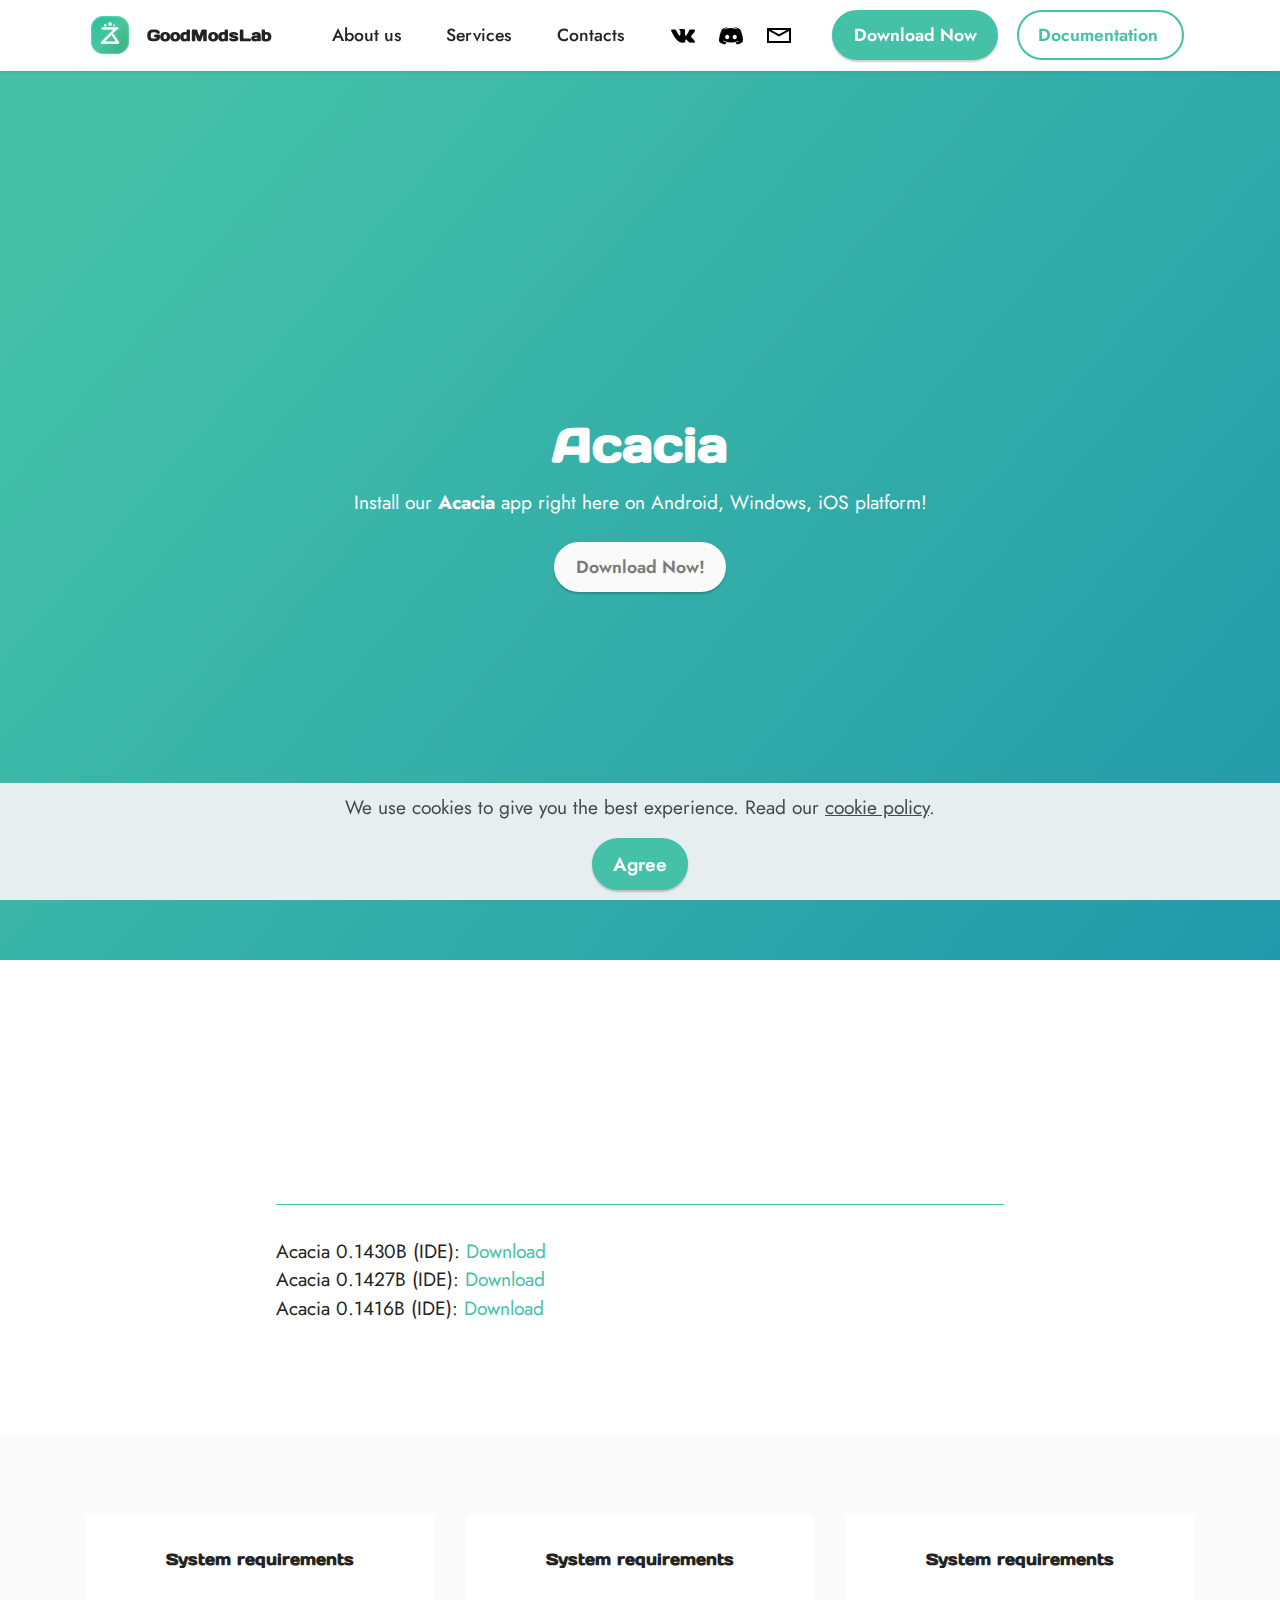
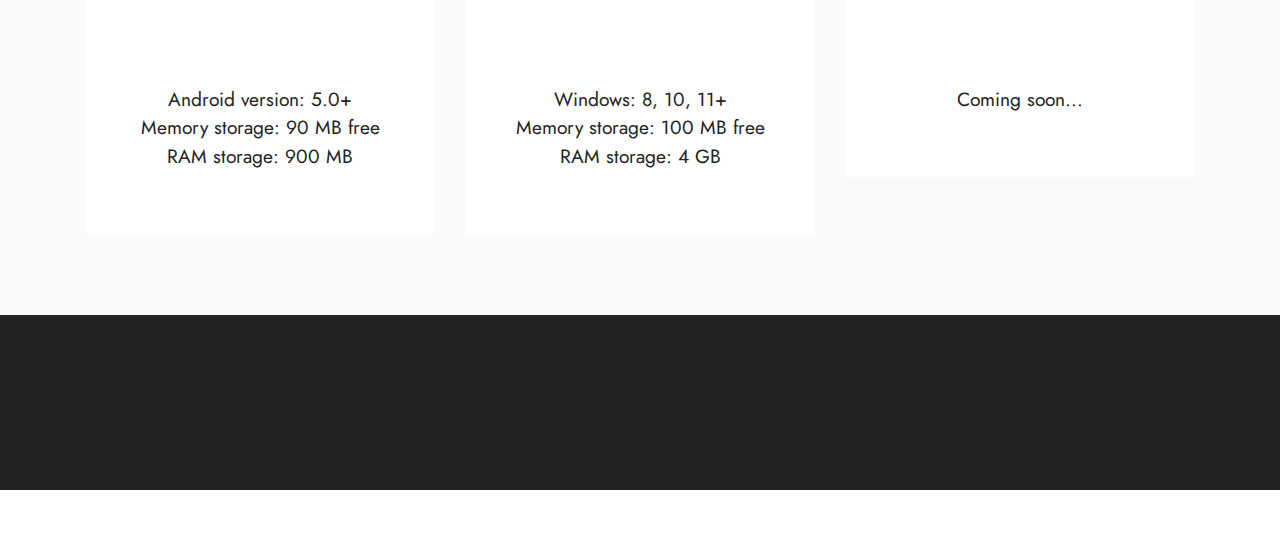
==== acacia.html @ 5eaf6d21 "Add files via upload" ====
<!DOCTYPE html>
<html  >
<head>
  <!-- Site made with Mobirise Website Builder v5.6.13, https://mobirise.com -->
  <meta charset="UTF-8">
  <meta http-equiv="X-UA-Compatible" content="IE=edge">
  <meta name="generator" content="Mobirise v5.6.13, mobirise.com">
  <meta name="twitter:card" content="summary_large_image"/>
  <meta name="twitter:image:src" content="assets/images/acacia-meta.jpg">
  <meta property="og:image" content="assets/images/acacia-meta.jpg">
  <meta name="twitter:title" content="Download Acacia">
  <meta name="viewport" content="width=device-width, initial-scale=1, minimum-scale=1">
  <link rel="shortcut icon" href="assets/images/goodmodslab47-96x96.png" type="image/x-icon">
  <meta name="description" content="Official link to install Acacia programming language. All versions are collected here.">
  
  
  <title>Download Acacia</title>
  <link rel="stylesheet" href="assets/web/assets/mobirise-icons2/mobirise2.css">
  <link rel="stylesheet" href="assets/bootstrap/css/bootstrap.min.css">
  <link rel="stylesheet" href="assets/bootstrap/css/bootstrap-grid.min.css">
  <link rel="stylesheet" href="assets/bootstrap/css/bootstrap-reboot.min.css">
  <link rel="stylesheet" href="assets/web/assets/gdpr-plugin/gdpr-styles.css">
  <link rel="stylesheet" href="assets/animatecss/animate.css">
  <link rel="stylesheet" href="assets/dropdown/css/style.css">
  <link rel="stylesheet" href="assets/socicon/css/styles.css">
  <link rel="stylesheet" href="assets/theme/css/style.css">
  <link rel="preload" href="https://fonts.googleapis.com/css?family=Days+One:400&display=swap" as="style" onload="this.onload=null;this.rel='stylesheet'">
  <noscript><link rel="stylesheet" href="https://fonts.googleapis.com/css?family=Days+One:400&display=swap"></noscript>
  <link rel="preload" href="https://fonts.googleapis.com/css?family=Jost:100,200,300,400,500,600,700,800,900,100i,200i,300i,400i,500i,600i,700i,800i,900i&display=swap" as="style" onload="this.onload=null;this.rel='stylesheet'">
  <noscript><link rel="stylesheet" href="https://fonts.googleapis.com/css?family=Jost:100,200,300,400,500,600,700,800,900,100i,200i,300i,400i,500i,600i,700i,800i,900i&display=swap"></noscript>
  <link rel="preload" as="style" href="assets/mobirise/css/mbr-additional.css"><link rel="stylesheet" href="assets/mobirise/css/mbr-additional.css" type="text/css">
  
  
  
  
</head>
<body>
  
  <section data-bs-version="5.1" class="menu menu2 cid-tifWqCx7Ba" once="menu" id="menu2-1m">
    
    <nav class="navbar navbar-dropdown navbar-fixed-top navbar-expand-lg">
        <div class="container">
            <div class="navbar-brand">
                <span class="navbar-logo">
                    <a href="index.html#header18-1">
                        <img src="assets/images/goodmodslab47-96x96.png" alt="Mobirise Website Builder" style="height: 3rem;">
                    </a>
                </span>
                <span class="navbar-caption-wrap"><a class="navbar-caption text-black text-primary display-5" href="index.html#header18-1">GoodModsLab<br></a></span>
            </div>
            <button class="navbar-toggler" type="button" data-toggle="collapse" data-bs-toggle="collapse" data-target="#navbarSupportedContent" data-bs-target="#navbarSupportedContent" aria-controls="navbarNavAltMarkup" aria-expanded="false" aria-label="Toggle navigation">
                <div class="hamburger">
                    <span></span>
                    <span></span>
                    <span></span>
                    <span></span>
                </div>
            </button>
            <div class="collapse navbar-collapse" id="navbarSupportedContent">
                <ul class="navbar-nav nav-dropdown" data-app-modern-menu="true"><li class="nav-item"><a class="nav-link link text-black text-primary display-4" href="index.html#features1-2">About us</a></li><li class="nav-item"><a class="nav-link link text-black text-primary display-4" href="services.html#features6-k">
                            Services</a></li>
                    <li class="nav-item"><a class="nav-link link text-black text-primary display-4" href="index.html#contacts4-n">Contacts</a></li></ul>
                <div class="icons-menu">
                    <a class="iconfont-wrapper" href="https://vk.com/goodmodslab_office" target="_blank">
                        <span class="p-2 mbr-iconfont socicon-vkontakte socicon"></span>
                    </a>
                    <a class="iconfont-wrapper" href="https://discord.gg/8SsUTH2" target="_blank">
                        <span class="p-2 mbr-iconfont socicon-discord socicon"></span>
                    </a>
                    <a class="iconfont-wrapper" href="mailto:feedback.goodmodslab@gmail.com">
                        <span class="p-2 mbr-iconfont mobi-mbri-letter mobi-mbri"></span>
                    </a>
                    
                </div>
                <div class="navbar-buttons mbr-section-btn"><a class="btn btn-success display-4" href="GoodModsLab.html#header18-q">
                        Download Now</a> <a class="btn btn-success-outline display-4" href="Documentation.html#top">Documentation&nbsp;</a></div>
            </div>
        </div>
    </nav>
</section>

<section data-bs-version="5.1" class="header18 cid-tifWqD5mss mbr-fullscreen" id="header18-1n">

    

    
    

    <div class="align-center container">
        <div class="row justify-content-center">
            <div class="col-12 col-lg-10">
                <h1 class="mbr-section-title mbr-fonts-style mbr-white mb-3 display-1"><strong>Acacia</strong></h1>
                
                <p class="mbr-text mbr-fonts-style mbr-white display-7">
                    Install our <strong>Acacia</strong> app right here on Android, Windows, iOS platform!
                </p>
                <div class="mbr-section-btn mt-3"><a class="btn btn-white display-4" href="acacia.html#tabs1-1o">Download Now!</a></div>
            </div>
        </div>
    </div>
</section>

<section data-bs-version="5.1" class="tabs content18 cid-tifWqDCGNA" id="tabs1-1o">

    

    
    
    <div class="container">
        <div class="row justify-content-center">
            <div class="col-12 col-md-8">
                <h3 class="mbr-section-title mb-0 mbr-fonts-style display-2">
                    <strong>Versions</strong></h3>
                
            </div>
        </div>
        <div class="row justify-content-center mt-4">
            <div class="col-12 col-md-8">
                <ul class="nav nav-tabs mb-4" role="tablist">
                    <li class="nav-item first mbr-fonts-style"><a class="nav-link mbr-fonts-style show active display-7" role="tab" data-toggle="tab" data-bs-toggle="tab" href="#tabs1-1o_tab0" aria-selected="true"><strong>Android</strong></a></li>
                    <li class="nav-item"><a class="nav-link mbr-fonts-style active display-7" role="tab" data-toggle="tab" data-bs-toggle="tab" href="#tabs1-1o_tab1" aria-selected="true"><strong>Windows</strong></a></li>
                    <li class="nav-item"><a class="nav-link mbr-fonts-style active display-7" role="tab" data-toggle="tab" data-bs-toggle="tab" href="#tabs1-1o_tab2" aria-selected="true"><strong>iOS</strong></a></li>
                    <li class="nav-item"><a class="nav-link mbr-fonts-style active display-7" role="tab" data-toggle="tab" data-bs-toggle="tab" href="#tabs1-1o_tab3" aria-selected="true"><strong>Linux</strong></a></li>
                    
                    
                </ul>
                <div class="tab-content">
                    <div id="tab1" class="tab-pane in active" role="tabpanel">
                        <div class="row">
                            <div class="col-md-12">
                                <p class="mbr-text mbr-fonts-style display-7">Acacia 0.1430B (IDE): <a href="https://trashbox.ru/files20/1601938_f5fd88/com.hisoft.acacia_1_1.5.apk" class="text-primary" target="_blank">Download</a><br>Acacia 0.1427B (IDE): <a href="https://trashbox.ru/files20/1591720_e100d5/com.hisoft.acacia_1_1.4.apk" class="text-primary" target="_blank">Download</a><br>Acacia 0.1416B (IDE): <a href="https://trashbox.ru/files20/1479707_29faaf/com.hisoft.acacia_1_1.0.apk" class="text-primary" target="_blank">Download</a></p>
                            </div>
                        </div>
                    </div>
                    <div id="tab2" class="tab-pane" role="tabpanel">
                        <div class="row">
                            <div class="col-md-12">
                                <p class="mbr-text mbr-fonts-style display-7">
                                    Comming soon...</p>
                            </div>
                        </div>
                    </div>
                    <div id="tab3" class="tab-pane" role="tabpanel">
                        <div class="row">
                            <div class="col-md-12">
                                <p class="mbr-text mbr-fonts-style display-7">Coming soon...</p>
                            </div>
                        </div>
                    </div>
                    <div id="tab4" class="tab-pane" role="tabpanel">
                        <div class="row">
                            <div class="col-md-12">
                                <p class="mbr-text mbr-fonts-style display-7">Coming soon...</p>
                            </div>
                        </div>
                    </div>
                    
                    
                </div>
            </div>
        </div>
    </div>
</section>

<section data-bs-version="5.1" class="pricing2 cid-tifWqE6y7U" id="pricing2-1p">
    

    
    
    <div class="container">
        <div class="row justify-content-center">
            <div class="col-12 col-md-6 align-center col-lg-4">
                <div class="plan">
                    <div class="plan-header">
                        <h6 class="plan-title mbr-fonts-style mb-3 display-5"><strong>System requirements</strong></h6>
                        <div class="plan-price">
                            <p class="price mbr-fonts-style m-0 display-1"><strong>Android</strong></p>
                            <p class="price-term mbr-fonts-style mb-3 display-7"><strong>recommend</strong></p>
                        </div>
                    </div>
                    <div class="plan-body">
                        <div class="plan-list mb-4">
                            <ul class="list-group mbr-fonts-style list-group-flush display-7">Android version: 5.0+<br>Memory storage: 90 MB free<br>RAM storage: 900 MB<br></ul>
                        </div>
                        
                    </div>
                </div>
            </div>
            <div class="col-12 col-md-6 align-center col-lg-4">
                <div class="plan">
                    <div class="plan-header">
                        <h6 class="plan-title mbr-fonts-style mb-3 display-5"><strong>System requirements</strong></h6>
                        <div class="plan-price">
                            <p class="price mbr-fonts-style m-0 display-1"><strong>Windows</strong></p>
                            <p class="price-term mbr-fonts-style mb-3 display-7"><strong>recommend</strong></p>
                        </div>
                    </div>
                    <div class="plan-body">
                        <div class="plan-list mb-4">
                            <ul class="list-group mbr-fonts-style list-group-flush display-7">Windows: 8, 10, 11+<br>Memory storage: 100 MB free<br>RAM storage: 4 GB</ul>
                        </div>
                        
                    </div>
                </div>
            </div>
            <div class="col-12 col-md-6 align-center col-lg-4">
                <div class="plan">
                    <div class="plan-header">
                        <h6 class="plan-title mbr-fonts-style mb-3 display-5"><strong>System requirements</strong></h6>
                        <div class="plan-price">
                            <p class="price mbr-fonts-style m-0 display-1"><strong>iOS</strong></p>
                            <p class="price-term mbr-fonts-style mb-3 display-7"><strong>recommend</strong></p>
                        </div>
                    </div>
                    <div class="plan-body">
                        <div class="plan-list mb-4">
                            <ul class="list-group mbr-fonts-style list-group-flush display-7">Coming soon...</ul>
                        </div>
                        
                    </div>
                </div>
            </div>
            
        </div>
    </div>
</section>

<section data-bs-version="5.1" class="footer3 cid-tifWqF1QqB" once="footers" id="footer3-1r">

    

    

    <div class="container">
        <div class="media-container-row align-center mbr-white">
            <div class="row row-links">
                <ul class="foot-menu">
                    
                    
                    
                    
                    
                <li class="foot-menu-item mbr-fonts-style display-7">
                        <a class="text-white text-primary" href="index.html#features1-2">About us</a>
                    </li><li class="foot-menu-item mbr-fonts-style display-7">
                        <a class="text-white text-primary" href="services.html#features6-k" target="_blank">Services</a>
                    </li><li class="foot-menu-item mbr-fonts-style display-7">
                        <a class="text-white text-primary" href="index.html#contacts4-n" target="_blank">Contact Us</a>
                    </li><li class="foot-menu-item mbr-fonts-style display-7"><a href="privacy_policy.html#content14-x" class="text-white">Privacy policy</a></li><li class="foot-menu-item mbr-fonts-style display-7"><a href="terms_of_service.html#content14-10" class="text-white">Terms of use</a></li><li class="foot-menu-item mbr-fonts-style display-7">
                        <a class="text-white text-primary" href="work.html" target="_blank">Work</a>
                    </li></ul>
            </div>
            <div class="row social-row">
                <div class="social-list align-right pb-2">
                    
                    
                    
                    
                    
                    
                <div class="soc-item">
                        <a href="https://vk.com/goodmodslab_office" target="_blank">
                            <span class="mbr-iconfont mbr-iconfont-social socicon-vkontakte socicon"></span>
                        </a>
                    </div><div class="soc-item">
                        <a href="https://discord.gg/8SsUTH2" target="_blank">
                            <span class="mbr-iconfont mbr-iconfont-social socicon-discord socicon"></span>
                        </a>
                    </div><div class="soc-item">
                        <a href="https://www.youtube.com/channel/UCWMQHUQ3-Of_pYqNvXZHqFQ" target="_blank">
                            <span class="mbr-iconfont mbr-iconfont-social socicon-youtube socicon"></span>
                        </a>
                    </div><div class="soc-item">
                        <a href="mailto:feedback.goodmodslab@gmail.com">
                            <span class="mbr-iconfont mbr-iconfont-social socicon-mail socicon"></span>
                        </a>
                    </div><div class="soc-item">
                        <a href="https://github.com/GoodModsLab-Official/GoodModsLab" target="_blank">
                            <span class="mbr-iconfont mbr-iconfont-social socicon-github socicon"></span>
                        </a>
                    </div><div class="soc-item">
                        <a href="https://t.me/vladdos_1" target="_blank">
                            <span class="mbr-iconfont mbr-iconfont-social socicon-telegram socicon"></span>
                        </a>
                    </div></div>
            </div>
            <div class="row row-copirayt">
                <p class="mbr-text mb-0 mbr-fonts-style mbr-white align-center display-7">
                    © Copyright 2022 GoodModsLab. All Rights Reserved.
                </p>
            </div>
        </div>
    </div>
</section><section class="display-7" style="padding: 0;align-items: center;justify-content: center;flex-wrap: wrap;    align-content: center;display: flex;position: relative;height: 4rem;"><a href="https://mobiri.se/2870468" style="flex: 1 1;height: 4rem;position: absolute;width: 100%;z-index: 1;"><img alt="" style="height: 4rem;" src="[data-uri]"></a><p style="margin: 0;text-align: center;" class="display-7">Made with Mobirise &#8204;</p><a style="z-index:1" href="https://mobirise.com/html-builder.html">Free HTML5 Page Generator</a></section><script src="assets/bootstrap/js/bootstrap.bundle.min.js"></script>  <script src="assets/web/assets/cookies-alert-plugin/cookies-alert-core.js"></script>  <script src="assets/web/assets/cookies-alert-plugin/cookies-alert-script.js"></script>  <script src="assets/smoothscroll/smooth-scroll.js"></script>  <script src="assets/ytplayer/index.js"></script>  <script src="assets/dropdown/js/navbar-dropdown.js"></script>  <script src="assets/mbr-tabs/mbr-tabs.js"></script>  <script src="assets/theme/js/script.js"></script>  
  
  
<input name="cookieData" type="hidden" data-cookie-customDialogSelector='null' data-cookie-colorText='#424a4d' data-cookie-colorBg='rgba(234, 239, 241, 0.99)' data-cookie-textButton='Agree' data-cookie-colorButton='#44c1a7' data-cookie-colorLink='#424a4d' data-cookie-underlineLink='true' data-cookie-text="We use cookies to give you the best experience. Read our <a href='privacy_policy.html'>cookie policy</a>.">
   <div id="scrollToTop" class="scrollToTop mbr-arrow-up"><a style="text-align: center;"><i class="mbr-arrow-up-icon mbr-arrow-up-icon-cm cm-icon cm-icon-smallarrow-up"></i></a></div>
    <input name="animation" type="hidden">
  </body>
</html>
---- assets/web/assets/mobirise-icons2/mobirise2.css ----
@font-face {
  font-family: 'Moririse2';
  font-display: swap;
  src:  url('mobirise2.eot?f2bix4');
  src:  url('mobirise2.eot?f2bix4#iefix') format('embedded-opentype'),
    url('mobirise2.ttf?f2bix4') format('truetype'),
    url('mobirise2.woff?f2bix4') format('woff'),
    url('mobirise2.svg?f2bix4#mobirise2') format('svg');
  font-weight: normal;
  font-style: normal;
}

[class^="mobi-"], [class*=" mobi-"] {
  /* use !important to prevent issues with browser extensions that change fonts */
  font-family: 'Moririse2' !important;
  speak: none;
  font-style: normal;
  font-weight: normal;
  font-variant: normal;
  text-transform: none;
  line-height: 1;

  /* Better Font Rendering =========== */
  -webkit-font-smoothing: antialiased;
  -moz-osx-font-smoothing: grayscale;
}

.mobi-mbri-add-submenu:before {
  content: "\e900";
}
.mobi-mbri-alert:before {
  content: "\e901";
}
.mobi-mbri-align-center:before {
  content: "\e902";
}
.mobi-mbri-align-justify:before {
  content: "\e903";
}
.mobi-mbri-align-left:before {
  content: "\e904";
}
.mobi-mbri-align-right:before {
  content: "\e905";
}
.mobi-mbri-android:before {
  content: "\e906";
}
.mobi-mbri-apple:before {
  content: "\e907";
}
.mobi-mbri-arrow-down:before {
  content: "\e908";
}
.mobi-mbri-arrow-next:before {
  content: "\e909";
}
.mobi-mbri-arrow-prev:before {
  content: "\e90a";
}
.mobi-mbri-arrow-up:before {
  content: "\e90b";
}
.mobi-mbri-bold:before {
  content: "\e90c";
}
.mobi-mbri-bookmark:before {
  content: "\e90d";
}
.mobi-mbri-bootstrap:before {
  content: "\e90e";
}
.mobi-mbri-briefcase:before {
  content: "\e90f";
}
.mobi-mbri-browse:before {
  content: "\e910";
}
.mobi-mbri-bulleted-list:before {
  content: "\e911";
}
.mobi-mbri-calendar:before {
  content: "\e912";
}
.mobi-mbri-camera:before {
  content: "\e913";
}
.mobi-mbri-cart-add:before {
  content: "\e914";
}
.mobi-mbri-cart-full:before {
  content: "\e915";
}
.mobi-mbri-cash:before {
  content: "\e916";
}
.mobi-mbri-change-style:before {
  content: "\e917";
}
.mobi-mbri-chat:before {
  content: "\e918";
}
.mobi-mbri-clock:before {
  content: "\e919";
}
.mobi-mbri-close:before {
  content: "\e91a";
}
.mobi-mbri-cloud:before {
  content: "\e91b";
}
.mobi-mbri-code:before {
  content: "\e91c";
}
.mobi-mbri-contact-form:before {
  content: "\e91d";
}
.mobi-mbri-credit-card:before {
  content: "\e91e";
}
.mobi-mbri-cursor-click:before {
  content: "\e91f";
}
.mobi-mbri-cust-feedback:before {
  content: "\e920";
}
.mobi-mbri-database:before {
  content: "\e921";
}
.mobi-mbri-delivery:before {
  content: "\e922";
}
.mobi-mbri-desktop:before {
  content: "\e923";
}
.mobi-mbri-devices:before {
  content: "\e924";
}
.mobi-mbri-down:before {
  content: "\e925";
}
.mobi-mbri-download-2:before {
  content: "\e926";
}
.mobi-mbri-download:before {
  content: "\e927";
}
.mobi-mbri-drag-n-drop-2:before {
  content: "\e928";
}
.mobi-mbri-drag-n-drop:before {
  content: "\e929";
}
.mobi-mbri-edit-2:before {
  content: "\e92a";
}
.mobi-mbri-edit:before {
  content: "\e92b";
}
.mobi-mbri-error:before {
  content: "\e92c";
}
.mobi-mbri-extension:before {
  content: "\e92d";
}
.mobi-mbri-features:before {
  content: "\e92e";
}
.mobi-mbri-file:before {
  content: "\e92f";
}
.mobi-mbri-flag:before {
  content: "\e930";
}
.mobi-mbri-folder:before {
  content: "\e931";
}
.mobi-mbri-gift:before {
  content: "\e932";
}
.mobi-mbri-github:before {
  content: "\e933";
}
.mobi-mbri-globe-2:before {
  content: "\e934";
}
.mobi-mbri-globe:before {
  content: "\e935";
}
.mobi-mbri-growing-chart:before {
  content: "\e936";
}
.mobi-mbri-hearth:before {
  content: "\e937";
}
.mobi-mbri-help:before {
  content: "\e938";
}
.mobi-mbri-home:before {
  content: "\e939";
}
.mobi-mbri-hot-cup:before {
  content: "\e93a";
}
.mobi-mbri-idea:before {
  content: "\e93b";
}
.mobi-mbri-image-gallery:before {
  content: "\e93c";
}
.mobi-mbri-image-slider:before {
  content: "\e93d";
}
.mobi-mbri-info:before {
  content: "\e93e";
}
.mobi-mbri-italic:before {
  content: "\e93f";
}
.mobi-mbri-key:before {
  content: "\e940";
}
.mobi-mbri-laptop:before {
  content: "\e941";
}
.mobi-mbri-layers:before {
  content: "\e942";
}
.mobi-mbri-left-right:before {
  content: "\e943";
}
.mobi-mbri-left:before {
  content: "\e944";
}
.mobi-mbri-letter:before {
  content: "\e945";
}
.mobi-mbri-like:before {
  content: "\e946";
}
.mobi-mbri-link:before {
  content: "\e947";
}
.mobi-mbri-lock:before {
  content: "\e948";
}
.mobi-mbri-login:before {
  content: "\e949";
}
.mobi-mbri-logout:before {
  content: "\e94a";
}
.mobi-mbri-magic-stick:before {
  content: "\e94b";
}
.mobi-mbri-map-pin:before {
  content: "\e94c";
}
.mobi-mbri-menu:before {
  content: "\e94d";
}
.mobi-mbri-mobile-2:before {
  content: "\e94e";
}
.mobi-mbri-mobile-horizontal:before {
  content: "\e94f";
}
.mobi-mbri-mobile:before {
  content: "\e950";
}
.mobi-mbri-mobirise:before {
  content: "\e951";
}
.mobi-mbri-more-horizontal:before {
  content: "\e952";
}
.mobi-mbri-more-vertical:before {
  content: "\e953";
}
.mobi-mbri-music:before {
  content: "\e954";
}
.mobi-mbri-new-file:before {
  content: "\e955";
}
.mobi-mbri-numbered-list:before {
  content: "\e956";
}
.mobi-mbri-opened-folder:before {
  content: "\e957";
}
.mobi-mbri-pages:before {
  content: "\e958";
}
.mobi-mbri-paper-plane:before {
  content: "\e959";
}
.mobi-mbri-paperclip:before {
  content: "\e95a";
}
.mobi-mbri-phone:before {
  content: "\e95b";
}
.mobi-mbri-photo:before {
  content: "\e95c";
}
.mobi-mbri-photos:before {
  content: "\e95d";
}
.mobi-mbri-pin:before {
  content: "\e95e";
}
.mobi-mbri-play:before {
  content: "\e95f";
}
.mobi-mbri-plus:before {
  content: "\e960";
}
.mobi-mbri-preview:before {
  content: "\e961";
}
.mobi-mbri-print:before {
  content: "\e962";
}
.mobi-mbri-protect:before {
  content: "\e963";
}
.mobi-mbri-question:before {
  content: "\e964";
}
.mobi-mbri-quote-left:before {
  content: "\e965";
}
.mobi-mbri-quote-right:before {
  content: "\e966";
}
.mobi-mbri-redo:before {
  content: "\e967";
}
.mobi-mbri-refresh:before {
  content: "\e968";
}
.mobi-mbri-responsive-2:before {
  content: "\e969";
}
.mobi-mbri-responsive:before {
  content: "\e96a";
}
.mobi-mbri-right:before {
  content: "\e96b";
}
.mobi-mbri-rocket:before {
  content: "\e96c";
}
.mobi-mbri-sad-face:before {
  content: "\e96d";
}
.mobi-mbri-sale:before {
  content: "\e96e";
}
.mobi-mbri-save:before {
  content: "\e96f";
}
.mobi-mbri-search:before {
  content: "\e970";
}
.mobi-mbri-setting-2:before {
  content: "\e971";
}
.mobi-mbri-setting-3:before {
  content: "\e972";
}
.mobi-mbri-setting:before {
  content: "\e973";
}
.mobi-mbri-share:before {
  content: "\e974";
}
.mobi-mbri-shopping-bag:before {
  content: "\e975";
}
.mobi-mbri-shopping-basket:before {
  content: "\e976";
}
.mobi-mbri-shopping-cart:before {
  content: "\e977";
}
.mobi-mbri-sites:before {
  content: "\e978";
}
.mobi-mbri-smile-face:before {
  content: "\e979";
}
.mobi-mbri-speed:before {
  content: "\e97a";
}
.mobi-mbri-star:before {
  content: "\e97b";
}
.mobi-mbri-success:before {
  content: "\e97c";
}
.mobi-mbri-sun:before {
  content: "\e97d";
}
.mobi-mbri-sun2:before {
  content: "\e97e";
}
.mobi-mbri-tablet-vertical:before {
  content: "\e97f";
}
.mobi-mbri-tablet:before {
  content: "\e980";
}
.mobi-mbri-target:before {
  content: "\e981";
}
.mobi-mbri-timer:before {
  content: "\e982";
}
.mobi-mbri-to-ftp:before {
  content: "\e983";
}
.mobi-mbri-to-local-drive:before {
  content: "\e984";
}
.mobi-mbri-touch-swipe:before {
  content: "\e985";
}
.mobi-mbri-touch:before {
  content: "\e986";
}
.mobi-mbri-trash:before {
  content: "\e987";
}
.mobi-mbri-underline:before {
  content: "\e988";
}
.mobi-mbri-undo:before {
  content: "\e989";
}
.mobi-mbri-unlink:before {
  content: "\e98a";
}
.mobi-mbri-unlock:before {
  content: "\e98b";
}
.mobi-mbri-up-down:before {
  content: "\e98c";
}
.mobi-mbri-up:before {
  content: "\e98d";
}
.mobi-mbri-update:before {
  content: "\e98e";
}
.mobi-mbri-upload-2:before {
  content: "\e98f";
}
.mobi-mbri-upload:before {
  content: "\e990";
}
.mobi-mbri-user-2:before {
  content: "\e991";
}
.mobi-mbri-user:before {
  content: "\e992";
}
.mobi-mbri-users:before {
  content: "\e993";
}
.mobi-mbri-video-play:before {
  content: "\e994";
}
.mobi-mbri-video:before {
  content: "\e995";
}
.mobi-mbri-watch:before {
  content: "\e996";
}
.mobi-mbri-website-theme-2:before {
  content: "\e997";
}
.mobi-mbri-website-theme:before {
  content: "\e998";
}
.mobi-mbri-wifi:before {
  content: "\e999";
}
.mobi-mbri-windows:before {
  content: "\e99a";
}
.mobi-mbri-zoom-in:before {
  content: "\e99b";
}
.mobi-mbri-zoom-out:before {
  content: "\e99c";
}
---- assets/web/assets/gdpr-plugin/gdpr-styles.css ----
.gdpr-block {
    padding: 10px;
    font-size: 14px;
    display: block;
    width: 100%;
    text-align: center;
}
.gdpr-block.covert {
	display: none;
}
.textGDPR {
    position: relative;
}
.gdpr-block label span.textGDPR input[name='gdpr']{
    width: 15px;
    height: 15px;
    margin: 0;
    position: absolute;
    top: 3px;
    left: -20px;
}
.gdpr-block label {
    color: #a7a7a7;
    vertical-align: middle;
    user-select: none;
    margin-bottom: 0;
}
---- assets/dropdown/css/style.css ----
.navbar-dropdown {
  left: 0;
  padding: 0;
  position: absolute;
  right: 0;
  top: 0;
  transition: all 0.45s ease;
  z-index: 1030;
  background: #282828; }
  .navbar-dropdown .navbar-logo {
    margin-right: 0.8rem;
    transition: margin 0.3s ease-in-out;
    vertical-align: middle; }
    .navbar-dropdown .navbar-logo img {
      height: 3.125rem;
      transition: all 0.3s ease-in-out; }
    .navbar-dropdown .navbar-logo.mbr-iconfont {
      font-size: 3.125rem;
      line-height: 3.125rem; }
  .navbar-dropdown .navbar-caption {
    font-weight: 700;
    white-space: normal;
    vertical-align: -4px;
    line-height: 3.125rem !important; }
    .navbar-dropdown .navbar-caption, .navbar-dropdown .navbar-caption:hover {
      color: inherit;
      text-decoration: none; }
  .navbar-dropdown .mbr-iconfont + .navbar-caption {
    vertical-align: -1px; }
  .navbar-dropdown.navbar-fixed-top {
    position: fixed; }
  .navbar-dropdown .navbar-brand span {
    vertical-align: -4px; }
  .navbar-dropdown.bg-color.transparent {
    background: none; }
  .navbar-dropdown.navbar-short .navbar-brand {
    padding: 0.625rem 0; }
    .navbar-dropdown.navbar-short .navbar-brand span {
      vertical-align: -1px; }
  .navbar-dropdown.navbar-short .navbar-caption {
    line-height: 2.375rem !important;
    vertical-align: -2px; }
  .navbar-dropdown.navbar-short .navbar-logo {
    margin-right: 0.5rem; }
    .navbar-dropdown.navbar-short .navbar-logo img {
      height: 2.375rem; }
    .navbar-dropdown.navbar-short .navbar-logo.mbr-iconfont {
      font-size: 2.375rem;
      line-height: 2.375rem; }
  .navbar-dropdown.navbar-short .mbr-table-cell {
    height: 3.625rem; }
  .navbar-dropdown .navbar-close {
    left: 0.6875rem;
    position: fixed;
    top: 0.75rem;
    z-index: 1000; }
  .navbar-dropdown .hamburger-icon {
    content: "";
    display: inline-block;
    vertical-align: middle;
    width: 16px;
    -webkit-box-shadow: 0 -6px 0 1px #282828,0 0 0 1px #282828,0 6px 0 1px #282828;
    -moz-box-shadow: 0 -6px 0 1px #282828,0 0 0 1px #282828,0 6px 0 1px #282828;
    box-shadow: 0 -6px 0 1px #282828,0 0 0 1px #282828,0 6px 0 1px #282828; }

.dropdown-menu .dropdown-toggle[data-toggle="dropdown-submenu"]::after {
  border-bottom: 0.35em solid transparent;
  border-left: 0.35em solid;
  border-right: 0;
  border-top: 0.35em solid transparent;
  margin-left: 0.3rem; }

.dropdown-menu .dropdown-item:focus {
  outline: 0; }

.nav-dropdown {
  font-size: 0.75rem;
  font-weight: 500;
  height: auto !important; }
  .nav-dropdown .nav-btn {
    padding-left: 1rem; }
  .nav-dropdown .link {
    margin: .667em 1.667em;
    font-weight: 500;
    padding: 0;
    transition: color .2s ease-in-out; }
    .nav-dropdown .link.dropdown-toggle {
      margin-right: 2.583em; }
      .nav-dropdown .link.dropdown-toggle::after {
        margin-left: .25rem;
        border-top: 0.35em solid;
        border-right: 0.35em solid transparent;
        border-left: 0.35em solid transparent;
        border-bottom: 0; }
      .nav-dropdown .link.dropdown-toggle[aria-expanded="true"] {
        margin: 0;
        padding: 0.667em 3.263em  0.667em 1.667em; }
  .nav-dropdown .link::after,
  .nav-dropdown .dropdown-item::after {
    color: inherit; }
  .nav-dropdown .btn {
    font-size: 0.75rem;
    font-weight: 700;
    letter-spacing: 0;
    margin-bottom: 0;
    padding-left: 1.25rem;
    padding-right: 1.25rem; }
  .nav-dropdown .dropdown-menu {
    border-radius: 0;
    border: 0;
    left: 0;
    margin: 0;
    padding-bottom: 1.25rem;
    padding-top: 1.25rem;
    position: relative; }
  .nav-dropdown .dropdown-submenu {
    margin-left: 0.125rem;
    top: 0; }
  .nav-dropdown .dropdown-item {
    font-weight: 500;
    line-height: 2;
    padding: 0.3846em 4.615em 0.3846em 1.5385em;
    position: relative;
    transition: color .2s ease-in-out, background-color .2s ease-in-out; }
    .nav-dropdown .dropdown-item::after {
      margin-top: -0.3077em;
      position: absolute;
      right: 1.1538em;
      top: 50%; }
    .nav-dropdown .dropdown-item:focus, .nav-dropdown .dropdown-item:hover {
      background: none; }

@media (max-width: 767px) {
  .nav-dropdown.navbar-toggleable-sm {
    bottom: 0;
    display: none;
    left: 0;
    overflow-x: hidden;
    position: fixed;
    top: 0;
    transform: translateX(-100%);
    -ms-transform: translateX(-100%);
    -webkit-transform: translateX(-100%);
    width: 18.75rem;
    z-index: 999; } }
.nav-dropdown.navbar-toggleable-xl {
  bottom: 0;
  display: none;
  left: 0;
  overflow-x: hidden;
  position: fixed;
  top: 0;
  transform: translateX(-100%);
  -ms-transform: translateX(-100%);
  -webkit-transform: translateX(-100%);
  width: 18.75rem;
  z-index: 999; }

.nav-dropdown-sm {
  display: block !important;
  overflow-x: hidden;
  overflow: auto;
  padding-top: 3.875rem; }
  .nav-dropdown-sm::after {
    content: "";
    display: block;
    height: 3rem;
    width: 100%; }
  .nav-dropdown-sm.collapse.in ~ .navbar-close {
    display: block !important; }
  .nav-dropdown-sm.collapsing, .nav-dropdown-sm.collapse.in {
    transform: translateX(0);
    -ms-transform: translateX(0);
    -webkit-transform: translateX(0);
    transition: all 0.25s ease-out;
    -webkit-transition: all 0.25s ease-out;
    background: #282828; }
  .nav-dropdown-sm.collapsing[aria-expanded="false"] {
    transform: translateX(-100%);
    -ms-transform: translateX(-100%);
    -webkit-transform: translateX(-100%); }
  .nav-dropdown-sm .nav-item {
    display: block;
    margin-left: 0 !important;
    padding-left: 0; }
  .nav-dropdown-sm .link,
  .nav-dropdown-sm .dropdown-item {
    border-top: 1px dotted rgba(255, 255, 255, 0.1);
    font-size: 0.8125rem;
    line-height: 1.6;
    margin: 0 !important;
    padding: 0.875rem 2.4rem 0.875rem 1.5625rem !important;
    position: relative;
    white-space: normal; }
    .nav-dropdown-sm .link:focus, .nav-dropdown-sm .link:hover,
    .nav-dropdown-sm .dropdown-item:focus,
    .nav-dropdown-sm .dropdown-item:hover {
      background: rgba(0, 0, 0, 0.2) !important;
      color: #c0a375; }
  .nav-dropdown-sm .nav-btn {
    position: relative;
    padding: 1.5625rem 1.5625rem 0 1.5625rem; }
    .nav-dropdown-sm .nav-btn::before {
      border-top: 1px dotted rgba(255, 255, 255, 0.1);
      content: "";
      left: 0;
      position: absolute;
      top: 0;
      width: 100%; }
    .nav-dropdown-sm .nav-btn + .nav-btn {
      padding-top: 0.625rem; }
      .nav-dropdown-sm .nav-btn + .nav-btn::before {
        display: none; }
  .nav-dropdown-sm .btn {
    padding: 0.625rem 0; }
  .nav-dropdown-sm .dropdown-toggle[data-toggle="dropdown-submenu"]::after {
    margin-left: .25rem;
    border-top: 0.35em solid;
    border-right: 0.35em solid transparent;
    border-left: 0.35em solid transparent;
    border-bottom: 0; }
  .nav-dropdown-sm .dropdown-toggle[data-toggle="dropdown-submenu"][aria-expanded="true"]::after {
    border-top: 0;
    border-right: 0.35em solid transparent;
    border-left: 0.35em solid transparent;
    border-bottom: 0.35em solid; }
  .nav-dropdown-sm .dropdown-menu {
    margin: 0;
    padding: 0;
    position: relative;
    top: 0;
    left: 0;
    width: 100%;
    border: 0;
    float: none;
    border-radius: 0;
    background: none; }
  .nav-dropdown-sm .dropdown-submenu {
    left: 100%;
    margin-left: 0.125rem;
    margin-top: -1.25rem;
    top: 0; }

.navbar-toggleable-sm .nav-dropdown .dropdown-menu {
  position: absolute; }

.navbar-toggleable-sm .nav-dropdown .dropdown-submenu {
  left: 100%;
  margin-left: 0.125rem;
  margin-top: -1.25rem;
  top: 0; }

.navbar-toggleable-sm.opened .nav-dropdown .dropdown-menu {
  position: relative; }

.navbar-toggleable-sm.opened .nav-dropdown .dropdown-submenu {
  left: 0;
  margin-left: 00rem;
  margin-top: 0rem;
  top: 0; }

.is-builder .nav-dropdown.collapsing {
  transition: none !important; }
---- assets/socicon/css/styles.css ----
@charset "UTF-8";

@font-face {
  font-family: 'Socicon';
  src:  url('../fonts/socicon.eot');
  src:  url('../fonts/socicon.eot?#iefix') format('embedded-opentype'),
    url('../fonts/socicon.woff2') format('woff2'),
    url('../fonts/socicon.ttf') format('truetype'),
    url('../fonts/socicon.woff') format('woff'),
    url('../fonts/socicon.svg#socicon') format('svg');
  font-weight: normal;
  font-style: normal;
  font-display: swap;
}

[data-icon]:before {
  font-family: "socicon" !important;
  content: attr(data-icon);
  font-style: normal !important;
  font-weight: normal !important;
  font-variant: normal !important;
  text-transform: none !important;
  speak: none;
  line-height: 1;
  -webkit-font-smoothing: antialiased;
  -moz-osx-font-smoothing: grayscale;
}

[class^="socicon-"], [class*=" socicon-"] {
  /* use !important to prevent issues with browser extensions that change fonts */
  font-family: 'Socicon' !important;
  speak: none;
  font-style: normal;
  font-weight: normal;
  font-variant: normal;
  text-transform: none;
  line-height: 1;

  /* Better Font Rendering =========== */
  -webkit-font-smoothing: antialiased;
  -moz-osx-font-smoothing: grayscale;
}

.socicon-eitaa:before {
  content: "\e97c";
}
.socicon-soroush:before {
  content: "\e97d";
}
.socicon-bale:before {
  content: "\e97e";
}
.socicon-zazzle:before {
  content: "\e97b";
}
.socicon-society6:before {
  content: "\e97a";
}
.socicon-redbubble:before {
  content: "\e979";
}
.socicon-avvo:before {
  content: "\e978";
}
.socicon-stitcher:before {
  content: "\e977";
}
.socicon-googlehangouts:before {
  content: "\e974";
}
.socicon-dlive:before {
  content: "\e975";
}
.socicon-vsco:before {
  content: "\e976";
}
.socicon-flipboard:before {
  content: "\e973";
}
.socicon-ubuntu:before {
  content: "\e958";
}
.socicon-artstation:before {
  content: "\e959";
}
.socicon-invision:before {
  content: "\e95a";
}
.socicon-torial:before {
  content: "\e95b";
}
.socicon-collectorz:before {
  content: "\e95c";
}
.socicon-seenthis:before {
  content: "\e95d";
}
.socicon-googleplaymusic:before {
  content: "\e95e";
}
.socicon-debian:before {
  content: "\e95f";
}
.socicon-filmfreeway:before {
  content: "\e960";
}
.socicon-gnome:before {
  content: "\e961";
}
.socicon-itchio:before {
  content: "\e962";
}
.socicon-jamendo:before {
  content: "\e963";
}
.socicon-mix:before {
  content: "\e964";
}
.socicon-sharepoint:before {
  content: "\e965";
}
.socicon-tinder:before {
  content: "\e966";
}
.socicon-windguru:before {
  content: "\e967";
}
.socicon-cdbaby:before {
  content: "\e968";
}
.socicon-elementaryos:before {
  content: "\e969";
}
.socicon-stage32:before {
  content: "\e96a";
}
.socicon-tiktok:before {
  content: "\e96b";
}
.socicon-gitter:before {
  content: "\e96c";
}
.socicon-letterboxd:before {
  content: "\e96d";
}
.socicon-threema:before {
  content: "\e96e";
}
.socicon-splice:before {
  content: "\e96f";
}
.socicon-metapop:before {
  content: "\e970";
}
.socicon-naver:before {
  content: "\e971";
}
.socicon-remote:before {
  content: "\e972";
}
.socicon-internet:before {
  content: "\e957";
}
.socicon-moddb:before {
  content: "\e94b";
}
.socicon-indiedb:before {
  content: "\e94c";
}
.socicon-traxsource:before {
  content: "\e94d";
}
.socicon-gamefor:before {
  content: "\e94e";
}
.socicon-pixiv:before {
  content: "\e94f";
}
.socicon-myanimelist:before {
  content: "\e950";
}
.socicon-blackberry:before {
  content: "\e951";
}
.socicon-wickr:before {
  content: "\e952";
}
.socicon-spip:before {
  content: "\e953";
}
.socicon-napster:before {
  content: "\e954";
}
.socicon-beatport:before {
  content: "\e955";
}
.socicon-hackerone:before {
  content: "\e956";
}
.socicon-hackernews:before {
  content: "\e946";
}
.socicon-smashwords:before {
  content: "\e947";
}
.socicon-kobo:before {
  content: "\e948";
}
.socicon-bookbub:before {
  content: "\e949";
}
.socicon-mailru:before {
  content: "\e94a";
}
.socicon-gitlab:before {
  content: "\e945";
}
.socicon-instructables:before {
  content: "\e944";
}
.socicon-portfolio:before {
  content: "\e943";
}
.socicon-codered:before {
  content: "\e940";
}
.socicon-origin:before {
  content: "\e941";
}
.socicon-nextdoor:before {
  content: "\e942";
}
.socicon-udemy:before {
  content: "\e93f";
}
.socicon-livemaster:before {
  content: "\e93e";
}
.socicon-crunchbase:before {
  content: "\e93b";
}
.socicon-homefy:before {
  content: "\e93c";
}
.socicon-calendly:before {
  content: "\e93d";
}
.socicon-realtor:before {
  content: "\e90f";
}
.socicon-tidal:before {
  content: "\e910";
}
.socicon-qobuz:before {
  content: "\e911";
}
.socicon-natgeo:before {
  content: "\e912";
}
.socicon-mastodon:before {
  content: "\e913";
}
.socicon-unsplash:before {
  content: "\e914";
}
.socicon-homeadvisor:before {
  content: "\e915";
}
.socicon-angieslist:before {
  content: "\e916";
}
.socicon-codepen:before {
  content: "\e917";
}
.socicon-slack:before {
  content: "\e918";
}
.socicon-openaigym:before {
  content: "\e919";
}
.socicon-logmein:before {
  content: "\e91a";
}
.socicon-fiverr:before {
  content: "\e91b";
}
.socicon-gotomeeting:before {
  content: "\e91c";
}
.socicon-aliexpress:before {
  content: "\e91d";
}
.socicon-guru:before {
  content: "\e91e";
}
.socicon-appstore:before {
  content: "\e91f";
}
.socicon-homes:before {
  content: "\e920";
}
.socicon-zoom:before {
  content: "\e921";
}
.socicon-alibaba:before {
  content: "\e922";
}
.socicon-craigslist:before {
  content: "\e923";
}
.socicon-wix:before {
  content: "\e924";
}
.socicon-redfin:before {
  content: "\e925";
}
.socicon-googlecalendar:before {
  content: "\e926";
}
.socicon-shopify:before {
  content: "\e927";
}
.socicon-freelancer:before {
  content: "\e928";
}
.socicon-seedrs:before {
  content: "\e929";
}
.socicon-bing:before {
  content: "\e92a";
}
.socicon-doodle:before {
  content: "\e92b";
}
.socicon-bonanza:before {
  content: "\e92c";
}
.socicon-squarespace:before {
  content: "\e92d";
}
.socicon-toptal:before {
  content: "\e92e";
}
.socicon-gust:before {
  content: "\e92f";
}
.socicon-ask:before {
  content: "\e930";
}
.socicon-trulia:before {
  content: "\e931";
}
.socicon-loomly:before {
  content: "\e932";
}
.socicon-ghost:before {
  content: "\e933";
}
.socicon-upwork:before {
  content: "\e934";
}
.socicon-fundable:before {
  content: "\e935";
}
.socicon-booking:before {
  content: "\e936";
}
.socicon-googlemaps:before {
  content: "\e937";
}
.socicon-zillow:before {
  content: "\e938";
}
.socicon-niconico:before {
  content: "\e939";
}
.socicon-toneden:before {
  content: "\e93a";
}
.socicon-augment:before {
  content: "\e908";
}
.socicon-bitbucket:before {
  content: "\e909";
}
.socicon-fyuse:before {
  content: "\e90a";
}
.socicon-yt-gaming:before {
  content: "\e90b";
}
.socicon-sketchfab:before {
  content: "\e90c";
}
.socicon-mobcrush:before {
  content: "\e90d";
}
.socicon-microsoft:before {
  content: "\e90e";
}
.socicon-pandora:before {
  content: "\e907";
}
.socicon-messenger:before {
  content: "\e906";
}
.socicon-gamewisp:before {
  content: "\e905";
}
.socicon-bloglovin:before {
  content: "\e904";
}
.socicon-tunein:before {
  content: "\e903";
}
.socicon-gamejolt:before {
  content: "\e901";
}
.socicon-trello:before {
  content: "\e902";
}
.socicon-spreadshirt:before {
  content: "\e900";
}
.socicon-500px:before {
  content: "\e000";
}
.socicon-8tracks:before {
  content: "\e001";
}
.socicon-airbnb:before {
  content: "\e002";
}
.socicon-alliance:before {
  content: "\e003";
}
.socicon-amazon:before {
  content: "\e004";
}
.socicon-amplement:before {
  content: "\e005";
}
.socicon-android:before {
  content: "\e006";
}
.socicon-angellist:before {
  content: "\e007";
}
.socicon-apple:before {
  content: "\e008";
}
.socicon-appnet:before {
  content: "\e009";
}
.socicon-baidu:before {
  content: "\e00a";
}
.socicon-bandcamp:before {
  content: "\e00b";
}
.socicon-battlenet:before {
  content: "\e00c";
}
.socicon-mixer:before {
  content: "\e00d";
}
.socicon-bebee:before {
  content: "\e00e";
}
.socicon-bebo:before {
  content: "\e00f";
}
.socicon-behance:before {
  content: "\e010";
}
.socicon-blizzard:before {
  content: "\e011";
}
.socicon-blogger:before {
  content: "\e012";
}
.socicon-buffer:before {
  content: "\e013";
}
.socicon-chrome:before {
  content: "\e014";
}
.socicon-coderwall:before {
  content: "\e015";
}
.socicon-curse:before {
  content: "\e016";
}
.socicon-dailymotion:before {
  content: "\e017";
}
.socicon-deezer:before {
  content: "\e018";
}
.socicon-delicious:before {
  content: "\e019";
}
.socicon-deviantart:before {
  content: "\e01a";
}
.socicon-diablo:before {
  content: "\e01b";
}
.socicon-digg:before {
  content: "\e01c";
}
.socicon-discord:before {
  content: "\e01d";
}
.socicon-disqus:before {
  content: "\e01e";
}
.socicon-douban:before {
  content: "\e01f";
}
.socicon-draugiem:before {
  content: "\e020";
}
.socicon-dribbble:before {
  content: "\e021";
}
.socicon-drupal:before {
  content: "\e022";
}
.socicon-ebay:before {
  content: "\e023";
}
.socicon-ello:before {
  content: "\e024";
}
.socicon-endomodo:before {
  content: "\e025";
}
.socicon-envato:before {
  content: "\e026";
}
.socicon-etsy:before {
  content: "\e027";
}
.socicon-facebook:before {
  content: "\e028";
}
.socicon-feedburner:before {
  content: "\e029";
}
.socicon-filmweb:before {
  content: "\e02a";
}
.socicon-firefox:before {
  content: "\e02b";
}
.socicon-flattr:before {
  content: "\e02c";
}
.socicon-flickr:before {
  content: "\e02d";
}
.socicon-formulr:before {
  content: "\e02e";
}
.socicon-forrst:before {
  content: "\e02f";
}
.socicon-foursquare:before {
  content: "\e030";
}
.socicon-friendfeed:before {
  content: "\e031";
}
.socicon-github:before {
  content: "\e032";
}
.socicon-goodreads:before {
  content: "\e033";
}
.socicon-google:before {
  content: "\e034";
}
.socicon-googlescholar:before {
  content: "\e035";
}
.socicon-googlegroups:before {
  content: "\e036";
}
.socicon-googlephotos:before {
  content: "\e037";
}
.socicon-googleplus:before {
  content: "\e038";
}
.socicon-grooveshark:before {
  content: "\e039";
}
.socicon-hackerrank:before {
  content: "\e03a";
}
.socicon-hearthstone:before {
  content: "\e03b";
}
.socicon-hellocoton:before {
  content: "\e03c";
}
.socicon-heroes:before {
  content: "\e03d";
}
.socicon-smashcast:before {
  content: "\e03e";
}
.socicon-horde:before {
  content: "\e03f";
}
.socicon-houzz:before {
  content: "\e040";
}
.socicon-icq:before {
  content: "\e041";
}
.socicon-identica:before {
  content: "\e042";
}
.socicon-imdb:before {
  content: "\e043";
}
.socicon-instagram:before {
  content: "\e044";
}
.socicon-issuu:before {
  content: "\e045";
}
.socicon-istock:before {
  content: "\e046";
}
.socicon-itunes:before {
  content: "\e047";
}
.socicon-keybase:before {
  content: "\e048";
}
.socicon-lanyrd:before {
  content: "\e049";
}
.socicon-lastfm:before {
  content: "\e04a";
}
.socicon-line:before {
  content: "\e04b";
}
.socicon-linkedin:before {
  content: "\e04c";
}
.socicon-livejournal:before {
  content: "\e04d";
}
.socicon-lyft:before {
  content: "\e04e";
}
.socicon-macos:before {
  content: "\e04f";
}
.socicon-mail:before {
  content: "\e050";
}
.socicon-medium:before {
  content: "\e051";
}
.socicon-meetup:before {
  content: "\e052";
}
.socicon-mixcloud:before {
  content: "\e053";
}
.socicon-modelmayhem:before {
  content: "\e054";
}
.socicon-mumble:before {
  content: "\e055";
}
.socicon-myspace:before {
  content: "\e056";
}
.socicon-newsvine:before {
  content: "\e057";
}
.socicon-nintendo:before {
  content: "\e058";
}
.socicon-npm:before {
  content: "\e059";
}
.socicon-odnoklassniki:before {
  content: "\e05a";
}
.socicon-openid:before {
  content: "\e05b";
}
.socicon-opera:before {
  content: "\e05c";
}
.socicon-outlook:before {
  content: "\e05d";
}
.socicon-overwatch:before {
  content: "\e05e";
}
.socicon-patreon:before {
  content: "\e05f";
}
.socicon-paypal:before {
  content: "\e060";
}
.socicon-periscope:before {
  content: "\e061";
}
.socicon-persona:before {
  content: "\e062";
}
.socicon-pinterest:before {
  content: "\e063";
}
.socicon-play:before {
  content: "\e064";
}
.socicon-player:before {
  content: "\e065";
}
.socicon-playstation:before {
  content: "\e066";
}
.socicon-pocket:before {
  content: "\e067";
}
.socicon-qq:before {
  content: "\e068";
}
.socicon-quora:before {
  content: "\e069";
}
.socicon-raidcall:before {
  content: "\e06a";
}
.socicon-ravelry:before {
  content: "\e06b";
}
.socicon-reddit:before {
  content: "\e06c";
}
.socicon-renren:before {
  content: "\e06d";
}
.socicon-researchgate:before {
  content: "\e06e";
}
.socicon-residentadvisor:before {
  content: "\e06f";
}
.socicon-reverbnation:before {
  content: "\e070";
}
.socicon-rss:before {
  content: "\e071";
}
.socicon-sharethis:before {
  content: "\e072";
}
.socicon-skype:before {
  content: "\e073";
}
.socicon-slideshare:before {
  content: "\e074";
}
.socicon-smugmug:before {
  content: "\e075";
}
.socicon-snapchat:before {
  content: "\e076";
}
.socicon-songkick:before {
  content: "\e077";
}
.socicon-soundcloud:before {
  content: "\e078";
}
.socicon-spotify:before {
  content: "\e079";
}
.socicon-stackexchange:before {
  content: "\e07a";
}
.socicon-stackoverflow:before {
  content: "\e07b";
}
.socicon-starcraft:before {
  content: "\e07c";
}
.socicon-stayfriends:before {
  content: "\e07d";
}
.socicon-steam:before {
  content: "\e07e";
}
.socicon-storehouse:before {
  content: "\e07f";
}
.socicon-strava:before {
  content: "\e080";
}
.socicon-streamjar:before {
  content: "\e081";
}
.socicon-stumbleupon:before {
  content: "\e082";
}
.socicon-swarm:before {
  content: "\e083";
}
.socicon-teamspeak:before {
  content: "\e084";
}
.socicon-teamviewer:before {
  content: "\e085";
}
.socicon-technorati:before {
  content: "\e086";
}
.socicon-telegram:before {
  content: "\e087";
}
.socicon-tripadvisor:before {
  content: "\e088";
}
.socicon-tripit:before {
  content: "\e089";
}
.socicon-triplej:before {
  content: "\e08a";
}
.socicon-tumblr:before {
  content: "\e08b";
}
.socicon-twitch:before {
  content: "\e08c";
}
.socicon-twitter:before {
  content: "\e08d";
}
.socicon-uber:before {
  content: "\e08e";
}
.socicon-ventrilo:before {
  content: "\e08f";
}
.socicon-viadeo:before {
  content: "\e090";
}
.socicon-viber:before {
  content: "\e091";
}
.socicon-viewbug:before {
  content: "\e092";
}
.socicon-vimeo:before {
  content: "\e093";
}
.socicon-vine:before {
  content: "\e094";
}
.socicon-vkontakte:before {
  content: "\e095";
}
.socicon-warcraft:before {
  content: "\e096";
}
.socicon-wechat:before {
  content: "\e097";
}
.socicon-weibo:before {
  content: "\e098";
}
.socicon-whatsapp:before {
  content: "\e099";
}
.socicon-wikipedia:before {
  content: "\e09a";
}
.socicon-windows:before {
  content: "\e09b";
}
.socicon-wordpress:before {
  content: "\e09c";
}
.socicon-wykop:before {
  content: "\e09d";
}
.socicon-xbox:before {
  content: "\e09e";
}
.socicon-xing:before {
  content: "\e09f";
}
.socicon-yahoo:before {
  content: "\e0a0";
}
.socicon-yammer:before {
  content: "\e0a1";
}
.socicon-yandex:before {
  content: "\e0a2";
}
.socicon-yelp:before {
  content: "\e0a3";
}
.socicon-younow:before {
  content: "\e0a4";
}
.socicon-youtube:before {
  content: "\e0a5";
}
.socicon-zapier:before {
  content: "\e0a6";
}
.socicon-zerply:before {
  content: "\e0a7";
}
.socicon-zomato:before {
  content: "\e0a8";
}
.socicon-zynga:before {
  content: "\e0a9";
}
---- assets/theme/css/style.css ----
@charset "UTF-8";
section {
  background-color: #ffffff;
}

body {
  font-style: normal;
  line-height: 1.5;
  font-weight: 400;
  color: #232323;
  position: relative;
}

button {
  background-color: transparent;
  border-color: transparent;
}

section,
.container,
.container-fluid {
  position: relative;
  word-wrap: break-word;
}

a.mbr-iconfont:hover {
  text-decoration: none;
}

.article .lead p,
.article .lead ul,
.article .lead ol,
.article .lead pre,
.article .lead blockquote {
  margin-bottom: 0;
}

a {
  font-style: normal;
  font-weight: 400;
  cursor: pointer;
}
a, a:hover {
  text-decoration: none;
}

.mbr-section-title {
  font-style: normal;
  line-height: 1.3;
}

.mbr-section-subtitle {
  line-height: 1.3;
}

.mbr-text {
  font-style: normal;
  line-height: 1.7;
}

h1,
h2,
h3,
h4,
h5,
h6,
.display-1,
.display-2,
.display-4,
.display-5,
.display-7,
span,
p,
a {
  line-height: 1;
  word-break: break-word;
  word-wrap: break-word;
  font-weight: 400;
}

b,
strong {
  font-weight: bold;
}

input:-webkit-autofill, input:-webkit-autofill:hover, input:-webkit-autofill:focus, input:-webkit-autofill:active {
  transition-delay: 9999s;
  -webkit-transition-property: background-color, color;
  transition-property: background-color, color;
}

textarea[type=hidden] {
  display: none;
}

section {
  background-position: 50% 50%;
  background-repeat: no-repeat;
  background-size: cover;
}
section .mbr-background-video,
section .mbr-background-video-preview {
  position: absolute;
  bottom: 0;
  left: 0;
  right: 0;
  top: 0;
}

.hidden {
  visibility: hidden;
}

.mbr-z-index20 {
  z-index: 20;
}

/*! Base colors */
.mbr-white {
  color: #ffffff;
}

.mbr-black {
  color: #111111;
}

.mbr-bg-white {
  background-color: #ffffff;
}

.mbr-bg-black {
  background-color: #000000;
}

/*! Text-aligns */
.align-left {
  text-align: left;
}

.align-center {
  text-align: center;
}

.align-right {
  text-align: right;
}

/*! Font-weight  */
.mbr-light {
  font-weight: 300;
}

.mbr-regular {
  font-weight: 400;
}

.mbr-semibold {
  font-weight: 500;
}

.mbr-bold {
  font-weight: 700;
}

/*! Media  */
.media-content {
  flex-basis: 100%;
}

.media-container-row {
  display: flex;
  flex-direction: row;
  flex-wrap: wrap;
  justify-content: center;
  align-content: center;
  align-items: start;
}
.media-container-row .media-size-item {
  width: 400px;
}

.media-container-column {
  display: flex;
  flex-direction: column;
  flex-wrap: wrap;
  justify-content: center;
  align-content: center;
  align-items: stretch;
}
.media-container-column > * {
  width: 100%;
}

@media (min-width: 992px) {
  .media-container-row {
    flex-wrap: nowrap;
  }
}
figure {
  margin-bottom: 0;
  overflow: hidden;
}

figure[mbr-media-size] {
  transition: width 0.1s;
}

img,
iframe {
  display: block;
  width: 100%;
}

.card {
  background-color: transparent;
  border: none;
}

.card-box {
  width: 100%;
}

.card-img {
  text-align: center;
  flex-shrink: 0;
  -webkit-flex-shrink: 0;
}

.media {
  max-width: 100%;
  margin: 0 auto;
}

.mbr-figure {
  align-self: center;
}

.media-container > div {
  max-width: 100%;
}

.mbr-figure img,
.card-img img {
  width: 100%;
}

@media (max-width: 991px) {
  .media-size-item {
    width: auto !important;
  }

  .media {
    width: auto;
  }

  .mbr-figure {
    width: 100% !important;
  }
}
/*! Buttons */
.mbr-section-btn {
  margin-left: -0.6rem;
  margin-right: -0.6rem;
  font-size: 0;
}

.btn {
  font-weight: 600;
  border-width: 1px;
  font-style: normal;
  margin: 0.6rem 0.6rem;
  white-space: normal;
  transition: all 0.2s ease-in-out;
  display: inline-flex;
  align-items: center;
  justify-content: center;
  word-break: break-word;
}

.btn-sm {
  font-weight: 600;
  letter-spacing: 0px;
  transition: all 0.3s ease-in-out;
}

.btn-md {
  font-weight: 600;
  letter-spacing: 0px;
  transition: all 0.3s ease-in-out;
}

.btn-lg {
  font-weight: 600;
  letter-spacing: 0px;
  transition: all 0.3s ease-in-out;
}

.btn-form {
  margin: 0;
}
.btn-form:hover {
  cursor: pointer;
}

nav .mbr-section-btn {
  margin-left: 0rem;
  margin-right: 0rem;
}

/*! Btn icon margin */
.btn .mbr-iconfont,
.btn.btn-sm .mbr-iconfont {
  order: 1;
  cursor: pointer;
  margin-left: 0.5rem;
  vertical-align: sub;
}

.btn.btn-md .mbr-iconfont,
.btn.btn-md .mbr-iconfont {
  margin-left: 0.8rem;
}

.mbr-regular {
  font-weight: 400;
}

.mbr-semibold {
  font-weight: 500;
}

.mbr-bold {
  font-weight: 700;
}

[type=submit] {
  -webkit-appearance: none;
}

/*! Full-screen */
.mbr-fullscreen .mbr-overlay {
  min-height: 100vh;
}

.mbr-fullscreen {
  display: flex;
  display: -moz-flex;
  display: -ms-flex;
  display: -o-flex;
  align-items: center;
  min-height: 100vh;
  padding-top: 3rem;
  padding-bottom: 3rem;
}

/*! Map */
.map {
  height: 25rem;
  position: relative;
}
.map iframe {
  width: 100%;
  height: 100%;
}

/*! Scroll to top arrow */
.mbr-arrow-up {
  bottom: 25px;
  right: 90px;
  position: fixed;
  text-align: right;
  z-index: 5000;
  color: #ffffff;
  font-size: 22px;
}

.mbr-arrow-up a {
  background: rgba(0, 0, 0, 0.2);
  border-radius: 50%;
  color: #fff;
  display: inline-block;
  height: 60px;
  width: 60px;
  border: 2px solid #fff;
  outline-style: none !important;
  position: relative;
  text-decoration: none;
  transition: all 0.3s ease-in-out;
  cursor: pointer;
  text-align: center;
}
.mbr-arrow-up a:hover {
  background-color: rgba(0, 0, 0, 0.4);
}
.mbr-arrow-up a i {
  line-height: 60px;
}

.mbr-arrow-up-icon {
  display: block;
  color: #fff;
}

.mbr-arrow-up-icon::before {
  content: "›";
  display: inline-block;
  font-family: serif;
  font-size: 22px;
  line-height: 1;
  font-style: normal;
  position: relative;
  top: 6px;
  left: -4px;
  transform: rotate(-90deg);
}

/*! Arrow Down */
.mbr-arrow {
  position: absolute;
  bottom: 45px;
  left: 50%;
  width: 60px;
  height: 60px;
  cursor: pointer;
  background-color: rgba(80, 80, 80, 0.5);
  border-radius: 50%;
  transform: translateX(-50%);
}
@media (max-width: 767px) {
  .mbr-arrow {
    display: none;
  }
}
.mbr-arrow > a {
  display: inline-block;
  text-decoration: none;
  outline-style: none;
  -webkit-animation: arrowdown 1.7s ease-in-out infinite;
          animation: arrowdown 1.7s ease-in-out infinite;
  color: #ffffff;
}
.mbr-arrow > a > i {
  position: absolute;
  top: -2px;
  left: 15px;
  font-size: 2rem;
}

#scrollToTop a i::before {
  content: "";
  position: absolute;
  display: block;
  border-bottom: 2.5px solid #fff;
  border-left: 2.5px solid #fff;
  width: 27.8%;
  height: 27.8%;
  left: 50%;
  top: 51%;
  transform: translateY(-30%) translateX(-50%) rotate(135deg);
}

@keyframes arrowdown {
  0% {
    transform: translateY(0px);
  }
  50% {
    transform: translateY(-5px);
  }
  100% {
    transform: translateY(0px);
  }
}
@-webkit-keyframes arrowdown {
  0% {
    transform: translateY(0px);
  }
  50% {
    transform: translateY(-5px);
  }
  100% {
    transform: translateY(0px);
  }
}
@media (max-width: 500px) {
  .mbr-arrow-up {
    left: 0;
    right: 0;
    text-align: center;
  }
}
/*Gradients animation*/
@keyframes gradient-animation {
  from {
    background-position: 0% 100%;
    -webkit-animation-timing-function: ease-in-out;
            animation-timing-function: ease-in-out;
  }
  to {
    background-position: 100% 0%;
    -webkit-animation-timing-function: ease-in-out;
            animation-timing-function: ease-in-out;
  }
}
@-webkit-keyframes gradient-animation {
  from {
    background-position: 0% 100%;
    -webkit-animation-timing-function: ease-in-out;
            animation-timing-function: ease-in-out;
  }
  to {
    background-position: 100% 0%;
    -webkit-animation-timing-function: ease-in-out;
            animation-timing-function: ease-in-out;
  }
}
.bg-gradient {
  background-size: 200% 200%;
  animation: gradient-animation 5s infinite alternate;
  -webkit-animation: gradient-animation 5s infinite alternate;
}

.menu .navbar-brand {
  display: -webkit-flex;
}
.menu .navbar-brand span {
  display: flex;
  display: -webkit-flex;
}
.menu .navbar-brand .navbar-caption-wrap {
  display: -webkit-flex;
}
.menu .navbar-brand .navbar-logo img {
  display: -webkit-flex;
  width: auto;
}
@media (min-width: 768px) and (max-width: 991px) {
  .menu .navbar-toggleable-sm .navbar-nav {
    display: -ms-flexbox;
  }
}
@media (max-width: 991px) {
  .menu .navbar-collapse {
    max-height: 93.5vh;
  }
  .menu .navbar-collapse.show {
    overflow: auto;
  }
}
@media (min-width: 992px) {
  .menu .navbar-nav.nav-dropdown {
    display: -webkit-flex;
  }
  .menu .navbar-toggleable-sm .navbar-collapse {
    display: -webkit-flex !important;
  }
  .menu .collapsed .navbar-collapse {
    max-height: 93.5vh;
  }
  .menu .collapsed .navbar-collapse.show {
    overflow: auto;
  }
}
@media (max-width: 767px) {
  .menu .navbar-collapse {
    max-height: 80vh;
  }
}

.nav-link .mbr-iconfont {
  margin-right: 0.5rem;
}

.navbar {
  display: -webkit-flex;
  -webkit-flex-wrap: wrap;
  -webkit-align-items: center;
  -webkit-justify-content: space-between;
}

.navbar-collapse {
  -webkit-flex-basis: 100%;
  -webkit-flex-grow: 1;
  -webkit-align-items: center;
}

.nav-dropdown .link {
  padding: 0.667em 1.667em !important;
  margin: 0 !important;
}

.nav {
  display: -webkit-flex;
  -webkit-flex-wrap: wrap;
}

.row {
  display: -webkit-flex;
  -webkit-flex-wrap: wrap;
}

.justify-content-center {
  -webkit-justify-content: center;
}

.form-inline {
  display: -webkit-flex;
}

.card-wrapper {
  -webkit-flex: 1;
}

.carousel-control {
  z-index: 10;
  display: -webkit-flex;
}

.carousel-controls {
  display: -webkit-flex;
}

.media {
  display: -webkit-flex;
}

.form-group:focus {
  outline: none;
}

.jq-selectbox__select {
  padding: 7px 0;
  position: relative;
}

.jq-selectbox__dropdown {
  overflow: hidden;
  border-radius: 10px;
  position: absolute;
  top: 100%;
  left: 0 !important;
  width: 100% !important;
}

.jq-selectbox__trigger-arrow {
  right: 0;
  transform: translateY(-50%);
}

.jq-selectbox li {
  padding: 1.07em 0.5em;
}

input[type=range] {
  padding-left: 0 !important;
  padding-right: 0 !important;
}

.modal-dialog,
.modal-content {
  height: 100%;
}

.modal-dialog .carousel-inner {
  height: calc(100vh - 1.75rem);
}
@media (max-width: 575px) {
  .modal-dialog .carousel-inner {
    height: calc(100vh - 1rem);
  }
}

.carousel-item {
  text-align: center;
}

.carousel-item img {
  margin: auto;
}

.navbar-toggler {
  align-self: flex-start;
  padding: 0.25rem 0.75rem;
  font-size: 1.25rem;
  line-height: 1;
  background: transparent;
  border: 1px solid transparent;
  border-radius: 0.25rem;
}

.navbar-toggler:focus,
.navbar-toggler:hover {
  text-decoration: none;
  box-shadow: none;
}

.navbar-toggler-icon {
  display: inline-block;
  width: 1.5em;
  height: 1.5em;
  vertical-align: middle;
  content: "";
  background: no-repeat center center;
  background-size: 100% 100%;
}

.navbar-toggler-left {
  position: absolute;
  left: 1rem;
}

.navbar-toggler-right {
  position: absolute;
  right: 1rem;
}

.card-img {
  width: auto;
}

.menu .navbar.collapsed:not(.beta-menu) {
  flex-direction: column;
}

.carousel-item.active,
.carousel-item-next,
.carousel-item-prev {
  display: flex;
}

.note-air-layout .dropup .dropdown-menu,
.note-air-layout .navbar-fixed-bottom .dropdown .dropdown-menu {
  bottom: initial !important;
}

html,
body {
  height: auto;
  min-height: 100vh;
}

.dropup .dropdown-toggle::after {
  display: none;
}

.form-asterisk {
  font-family: initial;
  position: absolute;
  top: -2px;
  font-weight: normal;
}

.form-control-label {
  position: relative;
  cursor: pointer;
  margin-bottom: 0.357em;
  padding: 0;
}

.alert {
  color: #ffffff;
  border-radius: 0;
  border: 0;
  font-size: 1.1rem;
  line-height: 1.5;
  margin-bottom: 1.875rem;
  padding: 1.25rem;
  position: relative;
  text-align: center;
}
.alert.alert-form::after {
  background-color: inherit;
  bottom: -7px;
  content: "";
  display: block;
  height: 14px;
  left: 50%;
  margin-left: -7px;
  position: absolute;
  transform: rotate(45deg);
  width: 14px;
}

.form-control {
  background-color: #ffffff;
  background-clip: border-box;
  color: #232323;
  line-height: 1rem !important;
  height: auto;
  padding: 0.6rem 1.2rem;
  transition: border-color 0.25s ease 0s;
  border: 1px solid transparent !important;
  border-radius: 4px;
  box-shadow: rgba(0, 0, 0, 0.07) 0px 1px 1px 0px, rgba(0, 0, 0, 0.07) 0px 1px 3px 0px, rgba(0, 0, 0, 0.03) 0px 0px 0px 1px;
}
.form-active .form-control:invalid {
  border-color: red;
}

form .row {
  margin-left: -0.6rem;
  margin-right: -0.6rem;
}
form .row [class*=col] {
  padding-left: 0.6rem;
  padding-right: 0.6rem;
}

form .mbr-section-btn {
  margin: 0;
  padding-left: 0.6rem;
  padding-right: 0.6rem;
}

form .btn {
  display: flex;
  padding: 0.6rem 1.2rem;
  margin: 0;
}

form .form-check-input {
  margin-top: 0.5;
}

textarea.form-control {
  line-height: 1.5rem !important;
}

.form-group {
  margin-bottom: 1.2rem;
}

.form-control,
form .btn {
  min-height: 48px;
}

.gdpr-block label span.textGDPR input[name=gdpr] {
  top: 7px;
}

.form-control:focus {
  box-shadow: none;
}

:focus {
  outline: none;
}

.mbr-overlay {
  background-color: #000;
  bottom: 0;
  left: 0;
  opacity: 0.5;
  position: absolute;
  right: 0;
  top: 0;
  z-index: 0;
  pointer-events: none;
}

blockquote {
  font-style: italic;
  padding: 3rem;
  font-size: 1.09rem;
  position: relative;
  border-left: 3px solid;
}

ul,
ol,
pre,
blockquote {
  margin-bottom: 2.3125rem;
}

.mt-4 {
  margin-top: 2rem !important;
}

.mb-4 {
  margin-bottom: 2rem !important;
}

@media (min-width: 992px) {
  .container {
    padding-left: 16px;
    padding-right: 16px;
  }

  .row {
    margin-left: -16px;
    margin-right: -16px;
  }
  .row > [class*=col] {
    padding-left: 16px;
    padding-right: 16px;
  }
}
@media (min-width: 768px) {
  .container-fluid {
    padding-left: 32px;
    padding-right: 32px;
  }
}
@media (min-width: 768px) and (max-width: 991px) {
  .mbr-container {
    padding-left: 32px;
    padding-right: 32px;
  }
}
@media (max-width: 767px) {
  .mbr-container {
    padding-left: 16px;
    padding-right: 16px;
  }
}
.card-wrapper,
.item-wrapper {
  overflow: hidden;
}

.app-video-wrapper > img {
  opacity: 1;
}

.item {
  position: relative;
}

.dropdown-menu .dropdown-menu {
  left: 100%;
}

.dropdown-item + .dropdown-menu {
  display: none;
}

.dropdown-item:hover + .dropdown-menu,
.dropdown-menu:hover {
  display: block;
}

@media (min-aspect-ratio: 16/9) {
  .mbr-video-foreground {
    height: 300% !important;
    top: -100% !important;
  }
}
@media (max-aspect-ratio: 16/9) {
  .mbr-video-foreground {
    width: 300% !important;
    left: -100% !important;
  }
}.engine {
	position: absolute;
	text-indent: -2400px;
	text-align: center;
	padding: 0;
	top: 0;
	left: -2400px;
}
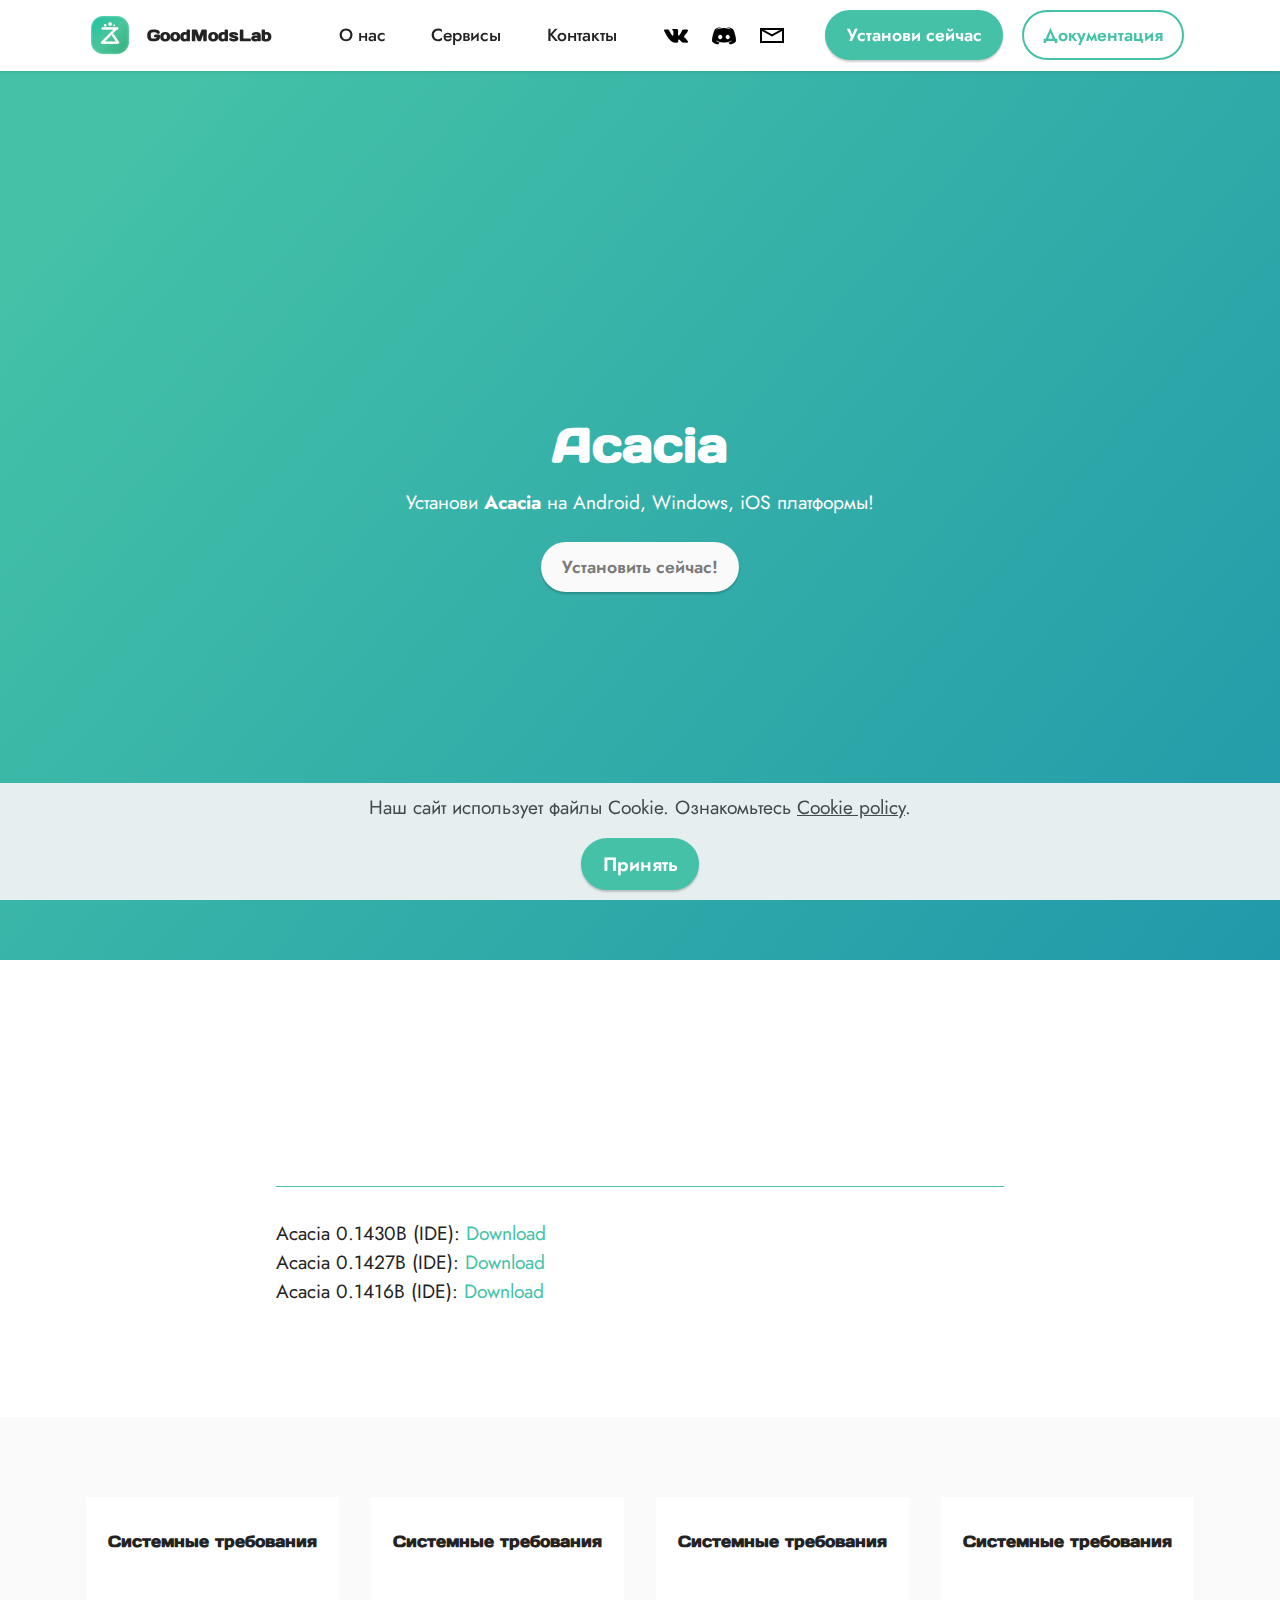
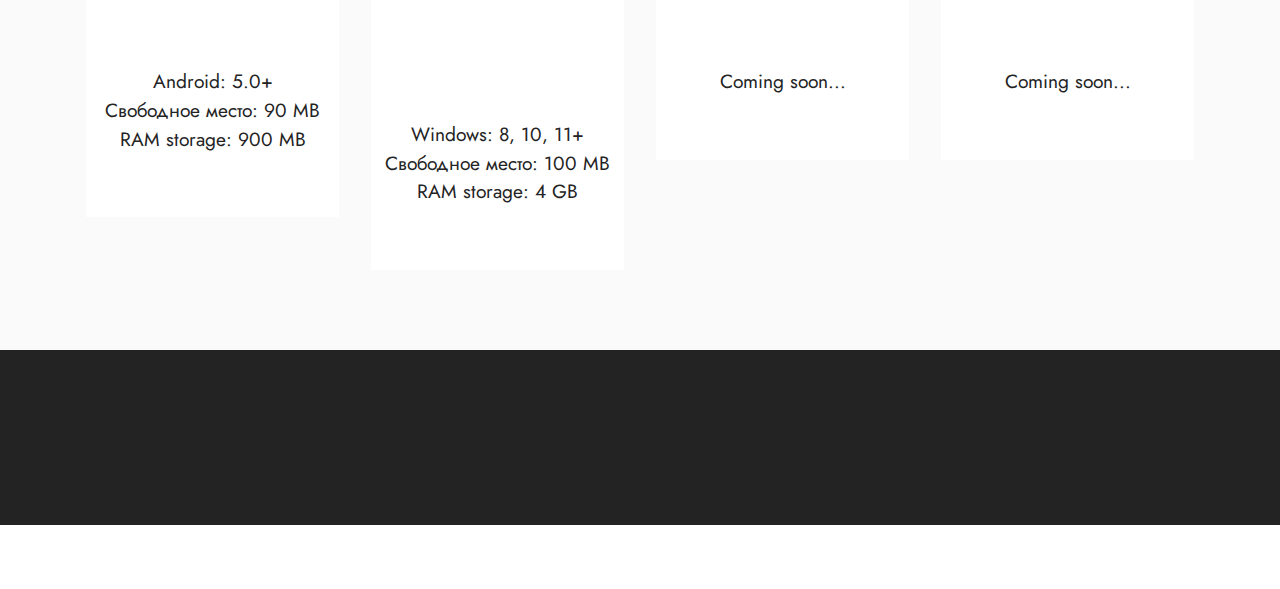
==== commit b4b4365e: "Глобальное обновление" ====
--- a/acacia.html
+++ b/acacia.html
@@ -26,6 +26,8 @@
   <link rel="stylesheet" href="assets/theme/css/style.css">
   <link rel="preload" href="https://fonts.googleapis.com/css?family=Days+One:400&display=swap" as="style" onload="this.onload=null;this.rel='stylesheet'">
   <noscript><link rel="stylesheet" href="https://fonts.googleapis.com/css?family=Days+One:400&display=swap"></noscript>
+  <link rel="preload" href="https://fonts.googleapis.com/css?family=Montserrat:100,200,300,400,500,600,700,800,900,100i,200i,300i,400i,500i,600i,700i,800i,900i&display=swap" as="style" onload="this.onload=null;this.rel='stylesheet'">
+  <noscript><link rel="stylesheet" href="https://fonts.googleapis.com/css?family=Montserrat:100,200,300,400,500,600,700,800,900,100i,200i,300i,400i,500i,600i,700i,800i,900i&display=swap"></noscript>
   <link rel="preload" href="https://fonts.googleapis.com/css?family=Jost:100,200,300,400,500,600,700,800,900,100i,200i,300i,400i,500i,600i,700i,800i,900i&display=swap" as="style" onload="this.onload=null;this.rel='stylesheet'">
   <noscript><link rel="stylesheet" href="https://fonts.googleapis.com/css?family=Jost:100,200,300,400,500,600,700,800,900,100i,200i,300i,400i,500i,600i,700i,800i,900i&display=swap"></noscript>
   <link rel="preload" as="style" href="assets/mobirise/css/mbr-additional.css"><link rel="stylesheet" href="assets/mobirise/css/mbr-additional.css" type="text/css">
@@ -43,7 +45,7 @@
             <div class="navbar-brand">
                 <span class="navbar-logo">
                     <a href="index.html#header18-1">
-                        <img src="assets/images/goodmodslab47-96x96.png" alt="Mobirise Website Builder" style="height: 3rem;">
+                        <img src="assets/images/goodmodslab47-96x96.png" alt="GoodModsLab" style="height: 3rem;">
                     </a>
                 </span>
                 <span class="navbar-caption-wrap"><a class="navbar-caption text-black text-primary display-5" href="index.html#header18-1">GoodModsLab<br></a></span>
@@ -57,9 +59,8 @@
                 </div>
             </button>
             <div class="collapse navbar-collapse" id="navbarSupportedContent">
-                <ul class="navbar-nav nav-dropdown" data-app-modern-menu="true"><li class="nav-item"><a class="nav-link link text-black text-primary display-4" href="index.html#features1-2">About us</a></li><li class="nav-item"><a class="nav-link link text-black text-primary display-4" href="services.html#features6-k">
-                            Services</a></li>
-                    <li class="nav-item"><a class="nav-link link text-black text-primary display-4" href="index.html#contacts4-n">Contacts</a></li></ul>
+                <ul class="navbar-nav nav-dropdown" data-app-modern-menu="true"><li class="nav-item"><a class="nav-link link text-black text-primary display-4" href="index.html#features1-2">О нас</a></li><li class="nav-item"><a class="nav-link link text-black text-primary display-4" href="services.html#features6-k">Сервисы</a></li>
+                    <li class="nav-item"><a class="nav-link link text-black text-primary display-4" href="index.html#contacts4-n">Контакты</a></li></ul>
                 <div class="icons-menu">
                     <a class="iconfont-wrapper" href="https://vk.com/goodmodslab_office" target="_blank">
                         <span class="p-2 mbr-iconfont socicon-vkontakte socicon"></span>
@@ -72,8 +73,7 @@
                     </a>
                     
                 </div>
-                <div class="navbar-buttons mbr-section-btn"><a class="btn btn-success display-4" href="GoodModsLab.html#header18-q">
-                        Download Now</a> <a class="btn btn-success-outline display-4" href="Documentation.html#top">Documentation&nbsp;</a></div>
+                <div class="navbar-buttons mbr-section-btn"><a class="btn btn-success display-4" href="GoodModsLab.html#header18-q">Установи сейчас</a> <a class="btn btn-success-outline display-4" href="Documentation.html#header6-1e" target="_blank">Документация</a></div>
             </div>
         </div>
     </nav>
@@ -91,10 +91,9 @@
             <div class="col-12 col-lg-10">
                 <h1 class="mbr-section-title mbr-fonts-style mbr-white mb-3 display-1"><strong>Acacia</strong></h1>
                 
-                <p class="mbr-text mbr-fonts-style mbr-white display-7">
-                    Install our <strong>Acacia</strong> app right here on Android, Windows, iOS platform!
+                <p class="mbr-text mbr-fonts-style mbr-white display-7">Установи&nbsp;<strong>Acacia</strong>&nbsp;на Android, Windows, iOS платформы!
                 </p>
-                <div class="mbr-section-btn mt-3"><a class="btn btn-white display-4" href="acacia.html#tabs1-1o">Download Now!</a></div>
+                <div class="mbr-section-btn mt-3"><a class="btn btn-white display-4" href="acacia.html#tabs1-1o">Установить сейчас!</a></div>
             </div>
         </div>
     </div>
@@ -109,8 +108,7 @@
     <div class="container">
         <div class="row justify-content-center">
             <div class="col-12 col-md-8">
-                <h3 class="mbr-section-title mb-0 mbr-fonts-style display-2">
-                    <strong>Versions</strong></h3>
+                <h3 class="mbr-section-title mb-0 mbr-fonts-style display-2"><strong>Версии</strong></h3>
                 
             </div>
         </div>
@@ -120,7 +118,7 @@
                     <li class="nav-item first mbr-fonts-style"><a class="nav-link mbr-fonts-style show active display-7" role="tab" data-toggle="tab" data-bs-toggle="tab" href="#tabs1-1o_tab0" aria-selected="true"><strong>Android</strong></a></li>
                     <li class="nav-item"><a class="nav-link mbr-fonts-style active display-7" role="tab" data-toggle="tab" data-bs-toggle="tab" href="#tabs1-1o_tab1" aria-selected="true"><strong>Windows</strong></a></li>
                     <li class="nav-item"><a class="nav-link mbr-fonts-style active display-7" role="tab" data-toggle="tab" data-bs-toggle="tab" href="#tabs1-1o_tab2" aria-selected="true"><strong>iOS</strong></a></li>
-                    <li class="nav-item"><a class="nav-link mbr-fonts-style active display-7" role="tab" data-toggle="tab" data-bs-toggle="tab" href="#tabs1-1o_tab3" aria-selected="true"><strong>Linux</strong></a></li>
+                    
                     
                     
                 </ul>
@@ -136,7 +134,7 @@
                         <div class="row">
                             <div class="col-md-12">
                                 <p class="mbr-text mbr-fonts-style display-7">
-                                    Comming soon...</p>
+                                    Coming soon...</p>
                             </div>
                         </div>
                     </div>
@@ -147,13 +145,7 @@
                             </div>
                         </div>
                     </div>
-                    <div id="tab4" class="tab-pane" role="tabpanel">
-                        <div class="row">
-                            <div class="col-md-12">
-                                <p class="mbr-text mbr-fonts-style display-7">Coming soon...</p>
-                            </div>
-                        </div>
-                    </div>
+                    
                     
                     
                 </div>
@@ -169,47 +161,47 @@
     
     <div class="container">
         <div class="row justify-content-center">
-            <div class="col-12 col-md-6 align-center col-lg-4">
+            <div class="col-12 col-md-6 align-center col-lg-3">
                 <div class="plan">
                     <div class="plan-header">
-                        <h6 class="plan-title mbr-fonts-style mb-3 display-5"><strong>System requirements</strong></h6>
+                        <h6 class="plan-title mbr-fonts-style mb-3 display-5"><strong>Системные требования</strong></h6>
                         <div class="plan-price">
                             <p class="price mbr-fonts-style m-0 display-1"><strong>Android</strong></p>
-                            <p class="price-term mbr-fonts-style mb-3 display-7"><strong>recommend</strong></p>
+                            <p class="price-term mbr-fonts-style mb-3 display-7"><strong>Рекомендуются</strong></p>
                         </div>
                     </div>
                     <div class="plan-body">
                         <div class="plan-list mb-4">
-                            <ul class="list-group mbr-fonts-style list-group-flush display-7">Android version: 5.0+<br>Memory storage: 90 MB free<br>RAM storage: 900 MB<br></ul>
+                            <ul class="list-group mbr-fonts-style list-group-flush display-7">Android: 5.0+<br>Свободное место: 90 MB<br>RAM storage: 900 MB<br></ul>
                         </div>
                         
                     </div>
                 </div>
             </div>
-            <div class="col-12 col-md-6 align-center col-lg-4">
+            <div class="col-12 col-md-6 align-center col-lg-3">
                 <div class="plan">
                     <div class="plan-header">
-                        <h6 class="plan-title mbr-fonts-style mb-3 display-5"><strong>System requirements</strong></h6>
+                        <h6 class="plan-title mbr-fonts-style mb-3 display-5"><strong>Системные требования</strong></h6>
                         <div class="plan-price">
                             <p class="price mbr-fonts-style m-0 display-1"><strong>Windows</strong></p>
-                            <p class="price-term mbr-fonts-style mb-3 display-7"><strong>recommend</strong></p>
+                            <p class="price-term mbr-fonts-style mb-3 display-7"><strong>Рекомендуются</strong></p>
                         </div>
                     </div>
                     <div class="plan-body">
                         <div class="plan-list mb-4">
-                            <ul class="list-group mbr-fonts-style list-group-flush display-7">Windows: 8, 10, 11+<br>Memory storage: 100 MB free<br>RAM storage: 4 GB</ul>
+                            <ul class="list-group mbr-fonts-style list-group-flush display-7">Windows: 8, 10, 11+<br>Свободное место: 100 MB<br>RAM storage: 4 GB</ul>
                         </div>
                         
                     </div>
                 </div>
             </div>
-            <div class="col-12 col-md-6 align-center col-lg-4">
+            <div class="col-12 col-md-6 align-center col-lg-3">
                 <div class="plan">
                     <div class="plan-header">
-                        <h6 class="plan-title mbr-fonts-style mb-3 display-5"><strong>System requirements</strong></h6>
+                        <h6 class="plan-title mbr-fonts-style mb-3 display-5"><strong>Системные требования</strong></h6>
                         <div class="plan-price">
                             <p class="price mbr-fonts-style m-0 display-1"><strong>iOS</strong></p>
-                            <p class="price-term mbr-fonts-style mb-3 display-7"><strong>recommend</strong></p>
+                            <p class="price-term mbr-fonts-style mb-3 display-7"><strong>Рекомендуются</strong></p>
                         </div>
                     </div>
                     <div class="plan-body">
@@ -220,7 +212,23 @@
                     </div>
                 </div>
             </div>
-            
+            <div class="col-12 col-md-6 align-center col-lg-3">
+                <div class="plan">
+                    <div class="plan-header">
+                        <h6 class="plan-title mbr-fonts-style mb-3 display-5"><strong>Системные требования</strong></h6>
+                        <div class="plan-price">
+                            <p class="price mbr-fonts-style m-0 display-1"><strong>Linux</strong></p>
+                            <p class="price-term mbr-fonts-style mb-3 display-7"><strong>Рекомендуются</strong></p>
+                        </div>
+                    </div>
+                    <div class="plan-body">
+                        <div class="plan-list mb-4">
+                            <ul class="list-group mbr-fonts-style list-group-flush display-7">Coming soon...</ul>
+                        </div>
+                        
+                    </div>
+                </div>
+            </div>
         </div>
     </div>
 </section>
@@ -240,15 +248,7 @@
                     
                     
                     
-                <li class="foot-menu-item mbr-fonts-style display-7">
-                        <a class="text-white text-primary" href="index.html#features1-2">About us</a>
-                    </li><li class="foot-menu-item mbr-fonts-style display-7">
-                        <a class="text-white text-primary" href="services.html#features6-k" target="_blank">Services</a>
-                    </li><li class="foot-menu-item mbr-fonts-style display-7">
-                        <a class="text-white text-primary" href="index.html#contacts4-n" target="_blank">Contact Us</a>
-                    </li><li class="foot-menu-item mbr-fonts-style display-7"><a href="privacy_policy.html#content14-x" class="text-white">Privacy policy</a></li><li class="foot-menu-item mbr-fonts-style display-7"><a href="terms_of_service.html#content14-10" class="text-white">Terms of use</a></li><li class="foot-menu-item mbr-fonts-style display-7">
-                        <a class="text-white text-primary" href="work.html" target="_blank">Work</a>
-                    </li></ul>
+                <li class="foot-menu-item mbr-fonts-style display-7"><a href="index.html#features1-2" class="text-white">О нас</a></li><li class="foot-menu-item mbr-fonts-style display-7"><a href="services.html" class="text-white">Сервисы</a></li><li class="foot-menu-item mbr-fonts-style display-7"><a href="index.html#contacts4-n" class="text-white">Контакты</a></li><li class="foot-menu-item mbr-fonts-style display-7"><a href="privacy_policy.html" class="text-white">Политика Конфиденциальности</a></li><li class="foot-menu-item mbr-fonts-style display-7"><a href="terms_of_service.html" class="text-white">Условия Использования</a></li><li class="foot-menu-item mbr-fonts-style display-7"><a href="work.html" class="text-white" target="_blank">Работа</a></li><li class="foot-menu-item mbr-fonts-style display-7"><a href="blog.html" class="text-white" target="_blank">Блог</a></li></ul>
             </div>
             <div class="row social-row">
                 <div class="social-list align-right pb-2">
@@ -291,10 +291,10 @@
             </div>
         </div>
     </div>
-</section><section class="display-7" style="padding: 0;align-items: center;justify-content: center;flex-wrap: wrap;    align-content: center;display: flex;position: relative;height: 4rem;"><a href="https://mobiri.se/2870468" style="flex: 1 1;height: 4rem;position: absolute;width: 100%;z-index: 1;"><img alt="" style="height: 4rem;" src="[data-uri]"></a><p style="margin: 0;text-align: center;" class="display-7">Made with Mobirise &#8204;</p><a style="z-index:1" href="https://mobirise.com/html-builder.html">Free HTML5 Page Generator</a></section><script src="assets/bootstrap/js/bootstrap.bundle.min.js"></script>  <script src="assets/web/assets/cookies-alert-plugin/cookies-alert-core.js"></script>  <script src="assets/web/assets/cookies-alert-plugin/cookies-alert-script.js"></script>  <script src="assets/smoothscroll/smooth-scroll.js"></script>  <script src="assets/ytplayer/index.js"></script>  <script src="assets/dropdown/js/navbar-dropdown.js"></script>  <script src="assets/mbr-tabs/mbr-tabs.js"></script>  <script src="assets/theme/js/script.js"></script>  
-  
-  
-<input name="cookieData" type="hidden" data-cookie-customDialogSelector='null' data-cookie-colorText='#424a4d' data-cookie-colorBg='rgba(234, 239, 241, 0.99)' data-cookie-textButton='Agree' data-cookie-colorButton='#44c1a7' data-cookie-colorLink='#424a4d' data-cookie-underlineLink='true' data-cookie-text="We use cookies to give you the best experience. Read our <a href='privacy_policy.html'>cookie policy</a>.">
+</section><section class="display-7" style="padding: 0;align-items: center;justify-content: center;flex-wrap: wrap;    align-content: center;display: flex;position: relative;height: 4rem;"><a href="https://mobiri.se/" style="flex: 1 1;height: 4rem;position: absolute;width: 100%;z-index: 1;"><img alt="" style="height: 4rem;" src="[data-uri]"></a><p style="margin: 0;text-align: center;" class="display-7">Created with &#8204;</p><a style="z-index:1" href="https://mobirise.com/builder/landing-page-builder.html">Landing Page Builder</a></section><script src="assets/bootstrap/js/bootstrap.bundle.min.js"></script>  <script src="assets/web/assets/cookies-alert-plugin/cookies-alert-core.js"></script>  <script src="assets/web/assets/cookies-alert-plugin/cookies-alert-script.js"></script>  <script src="assets/smoothscroll/smooth-scroll.js"></script>  <script src="assets/ytplayer/index.js"></script>  <script src="assets/dropdown/js/navbar-dropdown.js"></script>  <script src="assets/mbr-tabs/mbr-tabs.js"></script>  <script src="assets/theme/js/script.js"></script>  
+  
+  
+<input name="cookieData" type="hidden" data-cookie-customDialogSelector='null' data-cookie-colorText='#424a4d' data-cookie-colorBg='rgba(234, 239, 241, 0.99)' data-cookie-textButton='Принять' data-cookie-colorButton='#44c1a7' data-cookie-colorLink='#424a4d' data-cookie-underlineLink='true' data-cookie-text="Наш сайт использует файлы Cookie. Ознакомьтесь <a href='privacy_policy.html'>Cookie policy</a>.">
    <div id="scrollToTop" class="scrollToTop mbr-arrow-up"><a style="text-align: center;"><i class="mbr-arrow-up-icon mbr-arrow-up-icon-cm cm-icon cm-icon-smallarrow-up"></i></a></div>
     <input name="animation" type="hidden">
   </body>
--- a/assets/mobirise/css/mbr-additional.css
+++ b/assets/mobirise/css/mbr-additional.css
@@ -13,12 +13,12 @@
   font-size: 3.75rem;
 }
 .display-2 {
-  font-family: 'Days One', sans-serif;
-  font-size: 3rem;
+  font-family: 'Montserrat', sans-serif;
+  font-size: 2rem;
   line-height: 1.1;
 }
 .display-2 > .mbr-iconfont {
-  font-size: 3.75rem;
+  font-size: 2.5rem;
 }
 .display-4 {
   font-family: 'Jost', sans-serif;
@@ -61,9 +61,9 @@
     line-height: calc( 1.1 * (1.7rem + (3 - 1.7) * ((100vw - 20rem) / (48 - 20))));
   }
   .display-2 {
-    font-size: 2.4rem;
-    font-size: calc( 1.7rem + (3 - 1.7) * ((100vw - 20rem) / (48 - 20)));
-    line-height: calc( 1.3 * (1.7rem + (3 - 1.7) * ((100vw - 20rem) / (48 - 20))));
+    font-size: 1.6rem;
+    font-size: calc( 1.35rem + (2 - 1.35) * ((100vw - 20rem) / (48 - 20)));
+    line-height: calc( 1.3 * (1.35rem + (2 - 1.35) * ((100vw - 20rem) / (48 - 20))));
   }
   .display-4 {
     font-size: 0.88rem;
@@ -1241,7 +1241,7 @@
   }
 }
 .cid-tifU0ORde2 {
-  padding-top: 6rem;
+  padding-top: 5rem;
   padding-bottom: 6rem;
   background-color: #ffffff;
 }
@@ -1494,6 +1494,39 @@
     max-width: 12.5%;
   }
 }
+.cid-tj6K8uK2ub {
+  padding-top: 6rem;
+  padding-bottom: 6rem;
+  background-color: #ffffff;
+}
+.cid-tj6K8uK2ub .mbr-fallback-image.disabled {
+  display: none;
+}
+.cid-tj6K8uK2ub .mbr-fallback-image {
+  display: block;
+  background-size: cover;
+  background-position: center center;
+  width: 100%;
+  height: 100%;
+  position: absolute;
+  top: 0;
+}
+@media (max-width: 991px) {
+  .cid-tj6K8uK2ub .image-wrapper {
+    margin-bottom: 1rem;
+  }
+}
+.cid-tj6K8uK2ub .row {
+  flex-direction: row-reverse;
+}
+.cid-tj6K8uK2ub img {
+  width: 100%;
+}
+@media (min-width: 992px) {
+  .cid-tj6K8uK2ub .text-wrapper {
+    padding: 2rem;
+  }
+}
 .cid-thvmk12prT {
   padding-top: 6rem;
   padding-bottom: 6rem;
@@ -1706,15 +1739,15 @@
 .cid-thBwyshyJe .mbr-section-title {
   color: #ffffff;
 }
-.cid-thBqKyo9Tw {
-  padding-top: 5rem;
-  padding-bottom: 5rem;
+.cid-trKXqoqm1O {
+  padding-top: 3rem;
+  padding-bottom: 3rem;
   background-color: #ffffff;
 }
-.cid-thBqKyo9Tw .mbr-fallback-image.disabled {
+.cid-trKXqoqm1O .mbr-fallback-image.disabled {
   display: none;
 }
-.cid-thBqKyo9Tw .mbr-fallback-image {
+.cid-trKXqoqm1O .mbr-fallback-image {
   display: block;
   background-size: cover;
   background-position: center center;
@@ -1723,18 +1756,111 @@
   position: absolute;
   top: 0;
 }
-.cid-thBqKyo9Tw .image-wrapper {
-  width: 50px;
-  height: 50px;
+.cid-trKXqoqm1O .embla__slide {
+  display: flex;
+  justify-content: center;
+  position: relative;
+  min-width: 570px;
+  max-width: 570px;
+}
+@media (max-width: 768px) {
+  .cid-trKXqoqm1O .embla__slide {
+    min-width: 70%;
+    max-width: initial;
+    margin-left: 1rem !important;
+    margin-right: 1rem !important;
+  }
+}
+.cid-trKXqoqm1O .embla__button--next,
+.cid-trKXqoqm1O .embla__button--prev {
+  display: flex;
+}
+.cid-trKXqoqm1O .embla__button {
+  top: 50%;
+  width: 60px;
+  height: 60px;
+  margin-top: -1.5rem;
+  font-size: 22px;
+  background-color: rgba(0, 0, 0, 0.5);
+  color: #fff;
+  border: 2px solid #fff;
   border-radius: 50%;
-  margin-top: 5px;
-  margin-right: 1rem;
+  transition: all 0.3s;
+  position: absolute;
+  display: flex;
+  justify-content: center;
+  align-items: center;
+}
+@media (max-width: 768px) {
+  .cid-trKXqoqm1O .embla__button {
+    display: none;
+  }
+}
+.cid-trKXqoqm1O .embla__button:disabled {
+  cursor: default;
+  display: none;
+}
+.cid-trKXqoqm1O .embla__button:hover {
+  background: #000;
+  color: rgba(255, 255, 255, 0.5);
+}
+.cid-trKXqoqm1O .embla__button.embla__button--prev {
+  left: 0;
+  margin-left: 2.5rem;
+}
+.cid-trKXqoqm1O .embla__button.embla__button--next {
+  right: 0;
+  margin-right: 2.5rem;
+}
+@media (max-width: 768px) {
+  .cid-trKXqoqm1O .embla__button {
+    top: auto;
+  }
+}
+.cid-trKXqoqm1O .user_image {
+  width: 200px;
+  height: 200px;
+  margin-bottom: 1.6rem;
   overflow: hidden;
-}
-.cid-thBqKyo9Tw .image-wrapper img {
-  height: 100%;
-  width: 100%;
+  border-radius: 50%;
+  margin: 0 auto 2rem auto;
+}
+.cid-trKXqoqm1O .user_image .item-wrapper {
+  width: 200px;
+  height: 200px;
+}
+.cid-trKXqoqm1O .user_image img {
+  width: 100%;
+  min-width: 100%;
+  min-height: 100%;
   object-fit: cover;
+}
+@media (max-width: 230px) {
+  .cid-trKXqoqm1O .user_image {
+    width: 100%;
+    height: auto;
+  }
+}
+.cid-trKXqoqm1O .embla {
+  position: relative;
+  width: 100%;
+}
+.cid-trKXqoqm1O .embla__viewport {
+  overflow: hidden;
+  width: 100%;
+}
+.cid-trKXqoqm1O .embla__viewport.is-draggable {
+  cursor: grab;
+}
+.cid-trKXqoqm1O .embla__viewport.is-dragging {
+  cursor: grabbing;
+}
+.cid-trKXqoqm1O .embla__container {
+  display: flex;
+  user-select: none;
+  -webkit-touch-callout: none;
+  -khtml-user-select: none;
+  -webkit-tap-highlight-color: transparent;
 }
 .cid-thFH1VaB6z {
   padding-top: 90px;
@@ -2225,15 +2351,15 @@
     left: -1rem;
   }
 }
-.cid-thBCVf8uQJ {
-  padding-top: 6rem;
-  padding-bottom: 6rem;
+.cid-tp3hkBD9Li {
+  padding-top: 5rem;
+  padding-bottom: 5rem;
   background-color: #ffffff;
 }
-.cid-thBCVf8uQJ .mbr-fallback-image.disabled {
+.cid-tp3hkBD9Li .mbr-fallback-image.disabled {
   display: none;
 }
-.cid-thBCVf8uQJ .mbr-fallback-image {
+.cid-tp3hkBD9Li .mbr-fallback-image {
   display: block;
   background-size: cover;
   background-position: center center;
@@ -2242,74 +2368,10 @@
   position: absolute;
   top: 0;
 }
-.cid-thBCVf8uQJ .card-box {
-  padding: 2rem;
-  width: 58.33%;
-}
-.cid-thBCVf8uQJ .img-wrapper {
-  width: 41.66%;
-  display: flex;
-  justify-content: center;
-  align-items: center;
-}
-.cid-thBCVf8uQJ .img1 {
-  background: #44c1a7;
-}
-.cid-thBCVf8uQJ .img2 {
-  background: #6592e6;
-}
-.cid-thBCVf8uQJ .mbr-iconfont {
-  display: block;
-  font-size: 8rem;
-  color: #ffffff;
-  margin-bottom: 2rem;
-}
-.cid-thBCVf8uQJ .card {
-  margin: auto;
-  min-height: 280px;
-  transition: all 0.3s;
-}
-.cid-thBCVf8uQJ .card-wrapper {
-  background: #fafafa;
-  border-radius: 4px;
-  display: flex;
-  overflow: hidden;
-  justify-content: space-between;
-}
-@media (max-width: 992px) {
-  .cid-thBCVf8uQJ .card-wrapper {
-    margin-bottom: 2rem;
-  }
-}
-@media (max-width: 767px) {
-  .cid-thBCVf8uQJ .card-wrapper {
-    flex-direction: column;
-  }
-  .cid-thBCVf8uQJ .card-box {
-    padding: 1rem;
-  }
-  .cid-thBCVf8uQJ .card-box,
-  .cid-thBCVf8uQJ .img-wrapper {
-    width: 100%;
-  }
-  .cid-thBCVf8uQJ .img-wrapper {
-    padding: 4rem 1rem;
-  }
-  .cid-thBCVf8uQJ .mbr-flex {
-    flex-direction: column-reverse;
-  }
-}
-.cid-thBCVf8uQJ .card-subtitle {
-  color: #0077ff;
-}
-.cid-thBCVf8uQJ .mbr-text,
-.cid-thBCVf8uQJ .link-wrap {
-  color: #555555;
-}
 .cid-thBEIQXM5m {
   padding-top: 6rem;
-  padding-bottom: 6rem;
-  background-color: #44c1a7;
+  padding-bottom: 7rem;
+  background-color: #fafafa;
 }
 .cid-thBEIQXM5m img,
 .cid-thBEIQXM5m .item-img {
@@ -2352,11 +2414,11 @@
   margin-top: auto !important;
 }
 .cid-thBEIQXM5m .mbr-section-title {
-  color: #ffffff;
+  color: #424a4d;
 }
 .cid-thBEIQXM5m .mbr-text,
 .cid-thBEIQXM5m .mbr-section-btn {
-  text-align: center;
+  text-align: left;
 }
 .cid-thBEIQXM5m .item-title {
   text-align: center;
@@ -2365,25 +2427,25 @@
 .cid-thBEIQXM5m .item-subtitle {
   text-align: left;
 }
-.cid-thFySGxAMn {
+.cid-tqh9OPqyH6 {
   padding-top: 6rem;
   padding-bottom: 6rem;
-  background-color: #6592e6;
-}
-.cid-thFySGxAMn img,
-.cid-thFySGxAMn .item-img {
-  width: 100%;
-}
-.cid-thFySGxAMn .item:focus,
-.cid-thFySGxAMn span:focus {
+  background-color: #44c1a7;
+}
+.cid-tqh9OPqyH6 img,
+.cid-tqh9OPqyH6 .item-img {
+  width: 100%;
+}
+.cid-tqh9OPqyH6 .item:focus,
+.cid-tqh9OPqyH6 span:focus {
   outline: none;
 }
-.cid-thFySGxAMn .item {
+.cid-tqh9OPqyH6 .item {
   cursor: pointer;
   margin-bottom: 2rem;
   position: relative;
 }
-.cid-thFySGxAMn .item-wrapper {
+.cid-tqh9OPqyH6 .item-wrapper {
   position: unset;
   border-radius: 4px;
   background: #ffffff;
@@ -2392,36 +2454,36 @@
   flex-flow: column nowrap;
 }
 @media (min-width: 992px) {
-  .cid-thFySGxAMn .item-wrapper .item-content {
+  .cid-tqh9OPqyH6 .item-wrapper .item-content {
     padding: 2rem 2rem 0;
   }
-  .cid-thFySGxAMn .item-wrapper .item-footer {
+  .cid-tqh9OPqyH6 .item-wrapper .item-footer {
     padding: 0 2rem 2rem;
   }
 }
 @media (max-width: 991px) {
-  .cid-thFySGxAMn .item-wrapper .item-content {
+  .cid-tqh9OPqyH6 .item-wrapper .item-content {
     padding: 1rem 1rem 0;
   }
-  .cid-thFySGxAMn .item-wrapper .item-footer {
+  .cid-tqh9OPqyH6 .item-wrapper .item-footer {
     padding: 0 1rem 1rem;
   }
 }
-.cid-thFySGxAMn .mbr-section-btn {
+.cid-tqh9OPqyH6 .mbr-section-btn {
   margin-top: auto !important;
 }
-.cid-thFySGxAMn .mbr-section-title {
+.cid-tqh9OPqyH6 .mbr-section-title {
   color: #ffffff;
 }
-.cid-thFySGxAMn .mbr-text,
-.cid-thFySGxAMn .mbr-section-btn {
-  text-align: center;
-}
-.cid-thFySGxAMn .item-title {
+.cid-tqh9OPqyH6 .mbr-text,
+.cid-tqh9OPqyH6 .mbr-section-btn {
+  text-align: left;
+}
+.cid-tqh9OPqyH6 .item-title {
   text-align: center;
   color: #44c1a7;
 }
-.cid-thFySGxAMn .item-subtitle {
+.cid-tqh9OPqyH6 .item-subtitle {
   text-align: left;
 }
 .cid-thBiu9AWto {
@@ -3922,15 +3984,25 @@
     left: -1rem;
   }
 }
-.cid-thLeQwqPoe {
+.cid-trpDIgGLxK {
   padding-top: 5rem;
   padding-bottom: 5rem;
   background-color: #ffffff;
 }
-.cid-thLeQwqPoe .mbr-fallback-image.disabled {
+.cid-trLSeTc1Wo {
+  padding-top: 5rem;
+  padding-bottom: 5rem;
+  background-color: #ffffff;
+}
+.cid-trLT4TeJPA {
+  padding-top: 5rem;
+  padding-bottom: 5rem;
+  background-color: #ffffff;
+}
+.cid-trLT4TeJPA .mbr-fallback-image.disabled {
   display: none;
 }
-.cid-thLeQwqPoe .mbr-fallback-image {
+.cid-trLT4TeJPA .mbr-fallback-image {
   display: block;
   background-size: cover;
   background-position: center center;
@@ -3939,16 +4011,51 @@
   position: absolute;
   top: 0;
 }
-.cid-thLeQwqPoe ul {
+.cid-trLT4TeJPA ul {
   list-style: none;
   margin: 0;
   padding-left: 2.5rem;
 }
-.cid-thLeQwqPoe li {
+.cid-trLT4TeJPA li {
   position: relative;
   margin-bottom: 1rem;
 }
-.cid-thLeQwqPoe ul li::before {
+.cid-trLT4TeJPA ul li::before {
+  position: absolute;
+  left: -1.6rem;
+  content: "\2022";
+  color: #44c1a7;
+  font-weight: bold;
+  font-size: 2rem;
+  width: 1.6rem;
+}
+.cid-trLV3Mzw4M {
+  padding-top: 5rem;
+  padding-bottom: 5rem;
+  background-color: #ffffff;
+}
+.cid-trLV3Mzw4M .mbr-fallback-image.disabled {
+  display: none;
+}
+.cid-trLV3Mzw4M .mbr-fallback-image {
+  display: block;
+  background-size: cover;
+  background-position: center center;
+  width: 100%;
+  height: 100%;
+  position: absolute;
+  top: 0;
+}
+.cid-trLV3Mzw4M ul {
+  list-style: none;
+  margin: 0;
+  padding-left: 2.5rem;
+}
+.cid-trLV3Mzw4M li {
+  position: relative;
+  margin-bottom: 1rem;
+}
+.cid-trLV3Mzw4M ul li::before {
   position: absolute;
   left: -1.6rem;
   content: "\2022";
@@ -5013,6 +5120,159 @@
   border-radius: 4px;
   background-color: #fafafa;
 }
+.cid-tn4DWn1Ybw {
+  padding-top: 6rem;
+  padding-bottom: 6rem;
+  background-color: #ffffff;
+}
+.cid-tn4DWn1Ybw .mbr-fallback-image.disabled {
+  display: none;
+}
+.cid-tn4DWn1Ybw .mbr-fallback-image {
+  display: block;
+  background-size: cover;
+  background-position: center center;
+  width: 100%;
+  height: 100%;
+  position: absolute;
+  top: 0;
+}
+.cid-tn4DWn1Ybw .card .card-header {
+  background-color: transparent;
+  margin-bottom: 0;
+}
+.cid-tn4DWn1Ybw .panel-title {
+  display: flex;
+  align-items: center;
+  justify-content: space-between;
+}
+.cid-tn4DWn1Ybw .mbr-iconfont {
+  padding-left: 1rem;
+  font-family: 'Moririse2' !important;
+  font-size: 1.4rem !important;
+  color: #44c1a7;
+}
+.cid-tn4DWn1Ybw .panel-body,
+.cid-tn4DWn1Ybw .card-header {
+  padding: 1rem 0;
+}
+.cid-tn4DWn1Ybw .panel-title-edit {
+  color: #000000;
+}
+.cid-tn4FFEH6q3 {
+  padding-top: 5rem;
+  padding-bottom: 5rem;
+  background-color: #fafafa;
+}
+.cid-tn4FFEH6q3 .counter-container ol {
+  margin-bottom: 0;
+  counter-reset: myCounter;
+}
+.cid-tn4FFEH6q3 .counter-container ol li {
+  margin-bottom: 1rem;
+}
+.cid-tn4FFEH6q3 .counter-container ol li {
+  list-style: none;
+  padding-left: 1rem;
+  position: relative;
+}
+.cid-tn4FFEH6q3 .counter-container ol li:before {
+  position: absolute;
+  left: -40px;
+  margin-top: 5px;
+  counter-increment: myCounter;
+  content: counter(myCounter);
+  line-height: 40px;
+  transition: all .2s;
+  color: #ffffff;
+  background: #44c1a7;
+  width: 40px;
+  height: 40px;
+  border-radius: 50%;
+  display: flex;
+  align-items: center;
+  justify-content: center;
+}
+.cid-tj6LZOIxcx {
+  padding-top: 5rem;
+  padding-bottom: 5rem;
+  background-color: #ffffff;
+}
+.cid-tj6LZOIxcx .mbr-fallback-image.disabled {
+  display: none;
+}
+.cid-tj6LZOIxcx .mbr-fallback-image {
+  display: block;
+  background-size: cover;
+  background-position: center center;
+  width: 100%;
+  height: 100%;
+  position: absolute;
+  top: 0;
+}
+.cid-tj6LZOIxcx .socicon-bg-facebook {
+  background: #1778f2;
+  color: #ffffff;
+}
+.cid-tj6LZOIxcx .socicon-bg-facebook:hover {
+  background: #0b60cb;
+}
+.cid-tj6LZOIxcx .socicon-bg-twitter {
+  background: #1da1f2;
+  color: #ffffff;
+}
+.cid-tj6LZOIxcx .socicon-bg-twitter:hover {
+  background: #0c85d0;
+}
+.cid-tj6LZOIxcx .socicon-bg-vkontakte {
+  background: #4680C2;
+  color: #ffffff;
+}
+.cid-tj6LZOIxcx .socicon-bg-vkontakte:hover {
+  background: #3567a0;
+}
+.cid-tj6LZOIxcx .socicon-bg-odnoklassniki {
+  background: #ee8208;
+  color: #ffffff;
+}
+.cid-tj6LZOIxcx .socicon-bg-odnoklassniki:hover {
+  background: #bd6706;
+}
+.cid-tj6LZOIxcx .socicon-bg-pinterest {
+  background: #e60023;
+  color: #ffffff;
+}
+.cid-tj6LZOIxcx .socicon-bg-pinterest:hover {
+  background: #b3001b;
+}
+.cid-tj6LZOIxcx .socicon-bg-mail {
+  background: #005ff9;
+  color: #ffffff;
+}
+.cid-tj6LZOIxcx .socicon-bg-mail:hover {
+  background: #004cc6;
+}
+.cid-tj6LZOIxcx .btn-social {
+  font-size: 32px;
+  border-radius: 50%;
+  padding: 0;
+  width: 55px;
+  height: 55px;
+  line-height: 55px;
+  position: relative;
+  cursor: pointer;
+  transition: all 0.3s ease-in-out;
+  border: none !important;
+}
+.cid-tj6LZOIxcx .btn-social i {
+  top: 0;
+  line-height: 55px;
+  width: 55px;
+}
+.cid-tj6LZOIxcx [class^="socicon-"]:before,
+.cid-tj6LZOIxcx [class*=" socicon-"]:before {
+  line-height: 55px;
+}
 .cid-thBiu9AWto {
   padding-top: 2rem;
   padding-bottom: 2rem;
@@ -5647,3 +5907,2522 @@
 .cid-tifWqF1QqB .media-container-row .row-copirayt p {
   width: 100%;
 }
+.cid-thuPzWTm3v {
+  z-index: 1000;
+  width: 100%;
+  position: relative;
+  min-height: 60px;
+}
+.cid-thuPzWTm3v nav.navbar {
+  position: fixed;
+}
+.cid-thuPzWTm3v .dropdown-item:before {
+  font-family: Moririse2 !important;
+  content: "\e966";
+  display: inline-block;
+  width: 0;
+  position: absolute;
+  left: 1rem;
+  top: 0.5rem;
+  margin-right: 0.5rem;
+  line-height: 1;
+  font-size: inherit;
+  vertical-align: middle;
+  text-align: center;
+  overflow: hidden;
+  transform: scale(0, 1);
+  transition: all 0.25s ease-in-out;
+}
+.cid-thuPzWTm3v .dropdown-menu {
+  padding: 0;
+  border-radius: 4px;
+  box-shadow: 0 1px 3px 0 rgba(0, 0, 0, 0.1);
+}
+.cid-thuPzWTm3v .dropdown-item {
+  border-bottom: 1px solid #e6e6e6;
+}
+.cid-thuPzWTm3v .dropdown-item:hover,
+.cid-thuPzWTm3v .dropdown-item:focus {
+  background: #44c1a7 !important;
+  color: white !important;
+}
+.cid-thuPzWTm3v .dropdown-item:hover span {
+  color: white;
+}
+.cid-thuPzWTm3v .dropdown-item:first-child {
+  border-top-left-radius: 4px;
+  border-top-right-radius: 4px;
+}
+.cid-thuPzWTm3v .dropdown-item:last-child {
+  border-bottom: none;
+  border-bottom-left-radius: 4px;
+  border-bottom-right-radius: 4px;
+}
+.cid-thuPzWTm3v .nav-dropdown .link {
+  padding: 0 0.3em !important;
+  margin: 0.667em 1em !important;
+}
+.cid-thuPzWTm3v .nav-dropdown .link.dropdown-toggle::after {
+  margin-left: 0.5rem;
+  margin-top: 0.2rem;
+}
+.cid-thuPzWTm3v .nav-link {
+  position: relative;
+}
+.cid-thuPzWTm3v .container {
+  display: flex;
+  margin: auto;
+}
+@media (min-width: 992px) {
+  .cid-thuPzWTm3v .container {
+    flex-wrap: nowrap;
+  }
+}
+.cid-thuPzWTm3v .iconfont-wrapper {
+  color: #000000 !important;
+  font-size: 1.5rem;
+  padding-right: 0.5rem;
+}
+.cid-thuPzWTm3v .dropdown-menu,
+.cid-thuPzWTm3v .navbar.opened {
+  background: #ffffff !important;
+}
+.cid-thuPzWTm3v .nav-item:focus,
+.cid-thuPzWTm3v .nav-link:focus {
+  outline: none;
+}
+.cid-thuPzWTm3v .dropdown .dropdown-menu .dropdown-item {
+  width: auto;
+  transition: all 0.25s ease-in-out;
+}
+.cid-thuPzWTm3v .dropdown .dropdown-menu .dropdown-item::after {
+  right: 0.5rem;
+}
+.cid-thuPzWTm3v .dropdown .dropdown-menu .dropdown-item .mbr-iconfont {
+  margin-right: 0.5rem;
+  vertical-align: sub;
+}
+.cid-thuPzWTm3v .dropdown .dropdown-menu .dropdown-item .mbr-iconfont:before {
+  display: inline-block;
+  transform: scale(1, 1);
+  transition: all 0.25s ease-in-out;
+}
+.cid-thuPzWTm3v .collapsed .dropdown-menu .dropdown-item:before {
+  display: none;
+}
+.cid-thuPzWTm3v .collapsed .dropdown .dropdown-menu .dropdown-item {
+  padding: 0.235em 1.5em 0.235em 1.5em !important;
+  transition: none;
+  margin: 0 !important;
+}
+.cid-thuPzWTm3v .navbar {
+  min-height: 70px;
+  transition: all 0.3s;
+  border-bottom: 1px solid transparent;
+  box-shadow: 0 1px 3px 0 rgba(0, 0, 0, 0.1);
+  background: #ffffff;
+}
+.cid-thuPzWTm3v .navbar.opened {
+  transition: all 0.3s;
+}
+.cid-thuPzWTm3v .navbar .dropdown-item {
+  padding: 0.5rem 1.8rem;
+}
+.cid-thuPzWTm3v .navbar .navbar-logo img {
+  width: auto;
+}
+.cid-thuPzWTm3v .navbar .navbar-collapse {
+  justify-content: flex-end;
+  z-index: 1;
+}
+.cid-thuPzWTm3v .navbar.collapsed {
+  justify-content: center;
+}
+.cid-thuPzWTm3v .navbar.collapsed .nav-item .nav-link::before {
+  display: none;
+}
+.cid-thuPzWTm3v .navbar.collapsed.opened .dropdown-menu {
+  top: 0;
+}
+@media (min-width: 992px) {
+  .cid-thuPzWTm3v .navbar.collapsed.opened:not(.navbar-short) .navbar-collapse {
+    max-height: calc(98.5vh - 3rem);
+  }
+}
+.cid-thuPzWTm3v .navbar.collapsed .dropdown-menu .dropdown-submenu {
+  left: 0 !important;
+}
+.cid-thuPzWTm3v .navbar.collapsed .dropdown-menu .dropdown-item:after {
+  right: auto;
+}
+.cid-thuPzWTm3v .navbar.collapsed .dropdown-menu .dropdown-toggle[data-toggle="dropdown-submenu"]:after {
+  margin-left: 0.5rem;
+  margin-top: 0.2rem;
+  border-top: 0.35em solid;
+  border-right: 0.35em solid transparent;
+  border-left: 0.35em solid transparent;
+  border-bottom: 0;
+  top: 41%;
+}
+.cid-thuPzWTm3v .navbar.collapsed ul.navbar-nav li {
+  margin: auto;
+}
+.cid-thuPzWTm3v .navbar.collapsed .dropdown-menu .dropdown-item {
+  padding: 0.25rem 1.5rem;
+  text-align: center;
+}
+.cid-thuPzWTm3v .navbar.collapsed .icons-menu {
+  padding-left: 0;
+  padding-right: 0;
+  padding-top: 0.5rem;
+  padding-bottom: 0.5rem;
+}
+@media (max-width: 991px) {
+  .cid-thuPzWTm3v .navbar .nav-item .nav-link::before {
+    display: none;
+  }
+  .cid-thuPzWTm3v .navbar.opened .dropdown-menu {
+    top: 0;
+  }
+  .cid-thuPzWTm3v .navbar .dropdown-menu .dropdown-submenu {
+    left: 0 !important;
+  }
+  .cid-thuPzWTm3v .navbar .dropdown-menu .dropdown-item:after {
+    right: auto;
+  }
+  .cid-thuPzWTm3v .navbar .dropdown-menu .dropdown-toggle[data-toggle="dropdown-submenu"]:after {
+    margin-left: 0.5rem;
+    margin-top: 0.2rem;
+    border-top: 0.35em solid;
+    border-right: 0.35em solid transparent;
+    border-left: 0.35em solid transparent;
+    border-bottom: 0;
+    top: 40%;
+  }
+  .cid-thuPzWTm3v .navbar .navbar-logo img {
+    height: 3rem !important;
+  }
+  .cid-thuPzWTm3v .navbar ul.navbar-nav li {
+    margin: auto;
+  }
+  .cid-thuPzWTm3v .navbar .dropdown-menu .dropdown-item {
+    padding: 0.25rem 1.5rem !important;
+    text-align: center;
+  }
+  .cid-thuPzWTm3v .navbar .navbar-brand {
+    flex-shrink: initial;
+    flex-basis: auto;
+    word-break: break-word;
+    padding-right: 2rem;
+  }
+  .cid-thuPzWTm3v .navbar .navbar-toggler {
+    flex-basis: auto;
+  }
+  .cid-thuPzWTm3v .navbar .icons-menu {
+    padding-left: 0;
+    padding-top: 0.5rem;
+    padding-bottom: 0.5rem;
+  }
+}
+@media (max-width: 991px) and (max-width: 767px) {
+  .cid-thuPzWTm3v .navbar .navbar-brand {
+    width: calc(100% - 31px);
+  }
+}
+.cid-thuPzWTm3v .navbar.navbar-short {
+  min-height: 60px;
+}
+.cid-thuPzWTm3v .navbar.navbar-short .navbar-logo img {
+  height: 2.5rem !important;
+}
+.cid-thuPzWTm3v .navbar.navbar-short .navbar-brand {
+  min-height: 60px;
+  padding: 0;
+}
+.cid-thuPzWTm3v .navbar-brand {
+  min-height: 70px;
+  flex-shrink: 0;
+  align-items: center;
+  margin-right: 0;
+  padding: 10px 0;
+  transition: all 0.3s;
+  word-break: break-word;
+  z-index: 1;
+}
+.cid-thuPzWTm3v .navbar-brand .navbar-caption {
+  line-height: inherit !important;
+}
+.cid-thuPzWTm3v .navbar-brand .navbar-logo a {
+  outline: none;
+}
+.cid-thuPzWTm3v .dropdown-item.active,
+.cid-thuPzWTm3v .dropdown-item:active {
+  background-color: transparent;
+}
+.cid-thuPzWTm3v .navbar-expand-lg .navbar-nav .nav-link {
+  padding: 0;
+}
+.cid-thuPzWTm3v .nav-dropdown .link.dropdown-toggle {
+  margin-right: 1.667em;
+}
+.cid-thuPzWTm3v .nav-dropdown .link.dropdown-toggle[aria-expanded="true"] {
+  margin-right: 0;
+  padding: 0.667em 1.667em;
+}
+.cid-thuPzWTm3v .navbar.navbar-expand-lg .dropdown .dropdown-menu {
+  background: #ffffff;
+}
+.cid-thuPzWTm3v .navbar.navbar-expand-lg .dropdown .dropdown-menu .dropdown-submenu {
+  margin: 0;
+  left: 100%;
+}
+.cid-thuPzWTm3v .navbar .dropdown.open > .dropdown-menu {
+  display: block;
+}
+.cid-thuPzWTm3v ul.navbar-nav {
+  flex-wrap: wrap;
+}
+.cid-thuPzWTm3v .navbar-buttons {
+  text-align: center;
+  min-width: 170px;
+}
+.cid-thuPzWTm3v button.navbar-toggler {
+  outline: none;
+  width: 31px;
+  height: 20px;
+  cursor: pointer;
+  transition: all 0.2s;
+  position: relative;
+  align-self: center;
+}
+.cid-thuPzWTm3v button.navbar-toggler .hamburger span {
+  position: absolute;
+  right: 0;
+  width: 30px;
+  height: 2px;
+  border-right: 5px;
+  background-color: #000000;
+}
+.cid-thuPzWTm3v button.navbar-toggler .hamburger span:nth-child(1) {
+  top: 0;
+  transition: all 0.2s;
+}
+.cid-thuPzWTm3v button.navbar-toggler .hamburger span:nth-child(2) {
+  top: 8px;
+  transition: all 0.15s;
+}
+.cid-thuPzWTm3v button.navbar-toggler .hamburger span:nth-child(3) {
+  top: 8px;
+  transition: all 0.15s;
+}
+.cid-thuPzWTm3v button.navbar-toggler .hamburger span:nth-child(4) {
+  top: 16px;
+  transition: all 0.2s;
+}
+.cid-thuPzWTm3v nav.opened .hamburger span:nth-child(1) {
+  top: 8px;
+  width: 0;
+  opacity: 0;
+  right: 50%;
+  transition: all 0.2s;
+}
+.cid-thuPzWTm3v nav.opened .hamburger span:nth-child(2) {
+  transform: rotate(45deg);
+  transition: all 0.25s;
+}
+.cid-thuPzWTm3v nav.opened .hamburger span:nth-child(3) {
+  transform: rotate(-45deg);
+  transition: all 0.25s;
+}
+.cid-thuPzWTm3v nav.opened .hamburger span:nth-child(4) {
+  top: 8px;
+  width: 0;
+  opacity: 0;
+  right: 50%;
+  transition: all 0.2s;
+}
+.cid-thuPzWTm3v .navbar-dropdown {
+  padding: 0 1rem;
+  position: fixed;
+}
+.cid-thuPzWTm3v a.nav-link {
+  display: flex;
+  align-items: center;
+  justify-content: center;
+}
+.cid-thuPzWTm3v .icons-menu {
+  flex-wrap: nowrap;
+  display: flex;
+  justify-content: center;
+  padding-left: 1rem;
+  padding-right: 1rem;
+  padding-top: 0.3rem;
+  text-align: center;
+}
+@media screen and (-ms-high-contrast: active), (-ms-high-contrast: none) {
+  .cid-thuPzWTm3v .navbar {
+    height: 70px;
+  }
+  .cid-thuPzWTm3v .navbar.opened {
+    height: auto;
+  }
+  .cid-thuPzWTm3v .nav-item .nav-link:hover::before {
+    width: 175%;
+    max-width: calc(100% + 2rem);
+    left: -1rem;
+  }
+}
+.cid-tjRg5OzBBG {
+  padding-top: 5rem;
+  padding-bottom: 5rem;
+  background-color: #ffffff;
+}
+.cid-tjRg5OzBBG .mbr-fallback-image.disabled {
+  display: none;
+}
+.cid-tjRg5OzBBG .mbr-fallback-image {
+  display: block;
+  background-size: cover;
+  background-position: center center;
+  width: 100%;
+  height: 100%;
+  position: absolute;
+  top: 0;
+}
+.cid-tjRgo6EehF {
+  padding-top: 5rem;
+  padding-bottom: 5rem;
+  background-color: #ffffff;
+}
+.cid-tjRgo6EehF blockquote {
+  border-color: #44c1a7;
+  border-radius: 4px;
+  background-color: #fafafa;
+}
+.cid-tjRgo6EehF .mbr-text {
+  text-align: left;
+}
+.cid-tpH91wEEPp {
+  padding-top: 5rem;
+  padding-bottom: 5rem;
+  background-color: #ffffff;
+}
+.cid-tpHp3z8Xox {
+  padding-top: 5rem;
+  padding-bottom: 5rem;
+  background-color: #ffffff;
+}
+.cid-tpHp3z8Xox .mbr-fallback-image.disabled {
+  display: none;
+}
+.cid-tpHp3z8Xox .mbr-fallback-image {
+  display: block;
+  background-size: cover;
+  background-position: center center;
+  width: 100%;
+  height: 100%;
+  position: absolute;
+  top: 0;
+}
+.cid-tpHp3z8Xox .socicon-bg-facebook {
+  background: #1778f2;
+  color: #ffffff;
+}
+.cid-tpHp3z8Xox .socicon-bg-facebook:hover {
+  background: #0b60cb;
+}
+.cid-tpHp3z8Xox .socicon-bg-twitter {
+  background: #1da1f2;
+  color: #ffffff;
+}
+.cid-tpHp3z8Xox .socicon-bg-twitter:hover {
+  background: #0c85d0;
+}
+.cid-tpHp3z8Xox .socicon-bg-vkontakte {
+  background: #4680C2;
+  color: #ffffff;
+}
+.cid-tpHp3z8Xox .socicon-bg-vkontakte:hover {
+  background: #3567a0;
+}
+.cid-tpHp3z8Xox .socicon-bg-odnoklassniki {
+  background: #ee8208;
+  color: #ffffff;
+}
+.cid-tpHp3z8Xox .socicon-bg-odnoklassniki:hover {
+  background: #bd6706;
+}
+.cid-tpHp3z8Xox .socicon-bg-pinterest {
+  background: #e60023;
+  color: #ffffff;
+}
+.cid-tpHp3z8Xox .socicon-bg-pinterest:hover {
+  background: #b3001b;
+}
+.cid-tpHp3z8Xox .socicon-bg-mail {
+  background: #005ff9;
+  color: #ffffff;
+}
+.cid-tpHp3z8Xox .socicon-bg-mail:hover {
+  background: #004cc6;
+}
+.cid-tpHp3z8Xox .btn-social {
+  font-size: 32px;
+  border-radius: 50%;
+  padding: 0;
+  width: 55px;
+  height: 55px;
+  line-height: 55px;
+  position: relative;
+  cursor: pointer;
+  transition: all 0.3s ease-in-out;
+  border: none !important;
+}
+.cid-tpHp3z8Xox .btn-social i {
+  top: 0;
+  line-height: 55px;
+  width: 55px;
+}
+.cid-tpHp3z8Xox [class^="socicon-"]:before,
+.cid-tpHp3z8Xox [class*=" socicon-"]:before {
+  line-height: 55px;
+}
+.cid-thBiu9AWto {
+  padding-top: 2rem;
+  padding-bottom: 2rem;
+  background-color: #232323;
+}
+.cid-thBiu9AWto .row-links {
+  width: 100%;
+  justify-content: center;
+}
+.cid-thBiu9AWto .social-row {
+  width: 100%;
+  justify-content: center;
+}
+.cid-thBiu9AWto .media-container-row {
+  flex-direction: column;
+  justify-content: center;
+  align-items: center;
+}
+.cid-thBiu9AWto .media-container-row .foot-menu {
+  list-style: none;
+  display: flex;
+  justify-content: center;
+  flex-wrap: wrap;
+  padding: 0;
+  margin-bottom: 0;
+}
+.cid-thBiu9AWto .media-container-row .foot-menu li {
+  padding: 0 1rem 1rem 1rem;
+}
+.cid-thBiu9AWto .media-container-row .foot-menu li p {
+  margin: 0;
+}
+.cid-thBiu9AWto .media-container-row .social-list {
+  width: auto;
+  padding-left: 0;
+  margin-bottom: 0;
+  list-style: none;
+  display: flex;
+  flex-wrap: wrap;
+  justify-content: flex-end;
+}
+.cid-thBiu9AWto .media-container-row .social-list .mbr-iconfont-social {
+  font-size: 1.5rem;
+  color: #ffffff;
+}
+.cid-thBiu9AWto .media-container-row .social-list .soc-item {
+  margin: 0 .5rem;
+}
+.cid-thBiu9AWto .media-container-row .social-list a {
+  margin: 0;
+  opacity: .5;
+  transition: .2s linear;
+}
+.cid-thBiu9AWto .media-container-row .social-list a:hover {
+  opacity: 1;
+}
+@media (max-width: 767px) {
+  .cid-thBiu9AWto .media-container-row .social-list {
+    -webkit-justify-content: center;
+    justify-content: center;
+  }
+}
+.cid-thBiu9AWto .media-container-row .row-copirayt {
+  word-break: break-word;
+  width: 100%;
+}
+.cid-thBiu9AWto .media-container-row .row-copirayt p {
+  width: 100%;
+}
+.cid-tn4wBRTd4Z {
+  z-index: 1000;
+  width: 100%;
+  position: relative;
+  min-height: 60px;
+}
+.cid-tn4wBRTd4Z nav.navbar {
+  position: fixed;
+}
+.cid-tn4wBRTd4Z .dropdown-item:before {
+  font-family: Moririse2 !important;
+  content: "\e966";
+  display: inline-block;
+  width: 0;
+  position: absolute;
+  left: 1rem;
+  top: 0.5rem;
+  margin-right: 0.5rem;
+  line-height: 1;
+  font-size: inherit;
+  vertical-align: middle;
+  text-align: center;
+  overflow: hidden;
+  transform: scale(0, 1);
+  transition: all 0.25s ease-in-out;
+}
+.cid-tn4wBRTd4Z .dropdown-menu {
+  padding: 0;
+  border-radius: 4px;
+  box-shadow: 0 1px 3px 0 rgba(0, 0, 0, 0.1);
+}
+.cid-tn4wBRTd4Z .dropdown-item {
+  border-bottom: 1px solid #e6e6e6;
+}
+.cid-tn4wBRTd4Z .dropdown-item:hover,
+.cid-tn4wBRTd4Z .dropdown-item:focus {
+  background: #44c1a7 !important;
+  color: white !important;
+}
+.cid-tn4wBRTd4Z .dropdown-item:hover span {
+  color: white;
+}
+.cid-tn4wBRTd4Z .dropdown-item:first-child {
+  border-top-left-radius: 4px;
+  border-top-right-radius: 4px;
+}
+.cid-tn4wBRTd4Z .dropdown-item:last-child {
+  border-bottom: none;
+  border-bottom-left-radius: 4px;
+  border-bottom-right-radius: 4px;
+}
+.cid-tn4wBRTd4Z .nav-dropdown .link {
+  padding: 0 0.3em !important;
+  margin: 0.667em 1em !important;
+}
+.cid-tn4wBRTd4Z .nav-dropdown .link.dropdown-toggle::after {
+  margin-left: 0.5rem;
+  margin-top: 0.2rem;
+}
+.cid-tn4wBRTd4Z .nav-link {
+  position: relative;
+}
+.cid-tn4wBRTd4Z .container {
+  display: flex;
+  margin: auto;
+}
+@media (min-width: 992px) {
+  .cid-tn4wBRTd4Z .container {
+    flex-wrap: nowrap;
+  }
+}
+.cid-tn4wBRTd4Z .iconfont-wrapper {
+  color: #000000 !important;
+  font-size: 1.5rem;
+  padding-right: 0.5rem;
+}
+.cid-tn4wBRTd4Z .dropdown-menu,
+.cid-tn4wBRTd4Z .navbar.opened {
+  background: #ffffff !important;
+}
+.cid-tn4wBRTd4Z .nav-item:focus,
+.cid-tn4wBRTd4Z .nav-link:focus {
+  outline: none;
+}
+.cid-tn4wBRTd4Z .dropdown .dropdown-menu .dropdown-item {
+  width: auto;
+  transition: all 0.25s ease-in-out;
+}
+.cid-tn4wBRTd4Z .dropdown .dropdown-menu .dropdown-item::after {
+  right: 0.5rem;
+}
+.cid-tn4wBRTd4Z .dropdown .dropdown-menu .dropdown-item .mbr-iconfont {
+  margin-right: 0.5rem;
+  vertical-align: sub;
+}
+.cid-tn4wBRTd4Z .dropdown .dropdown-menu .dropdown-item .mbr-iconfont:before {
+  display: inline-block;
+  transform: scale(1, 1);
+  transition: all 0.25s ease-in-out;
+}
+.cid-tn4wBRTd4Z .collapsed .dropdown-menu .dropdown-item:before {
+  display: none;
+}
+.cid-tn4wBRTd4Z .collapsed .dropdown .dropdown-menu .dropdown-item {
+  padding: 0.235em 1.5em 0.235em 1.5em !important;
+  transition: none;
+  margin: 0 !important;
+}
+.cid-tn4wBRTd4Z .navbar {
+  min-height: 70px;
+  transition: all 0.3s;
+  border-bottom: 1px solid transparent;
+  box-shadow: 0 1px 3px 0 rgba(0, 0, 0, 0.1);
+  background: #ffffff;
+}
+.cid-tn4wBRTd4Z .navbar.opened {
+  transition: all 0.3s;
+}
+.cid-tn4wBRTd4Z .navbar .dropdown-item {
+  padding: 0.5rem 1.8rem;
+}
+.cid-tn4wBRTd4Z .navbar .navbar-logo img {
+  width: auto;
+}
+.cid-tn4wBRTd4Z .navbar .navbar-collapse {
+  justify-content: flex-end;
+  z-index: 1;
+}
+.cid-tn4wBRTd4Z .navbar.collapsed {
+  justify-content: center;
+}
+.cid-tn4wBRTd4Z .navbar.collapsed .nav-item .nav-link::before {
+  display: none;
+}
+.cid-tn4wBRTd4Z .navbar.collapsed.opened .dropdown-menu {
+  top: 0;
+}
+@media (min-width: 992px) {
+  .cid-tn4wBRTd4Z .navbar.collapsed.opened:not(.navbar-short) .navbar-collapse {
+    max-height: calc(98.5vh - 3rem);
+  }
+}
+.cid-tn4wBRTd4Z .navbar.collapsed .dropdown-menu .dropdown-submenu {
+  left: 0 !important;
+}
+.cid-tn4wBRTd4Z .navbar.collapsed .dropdown-menu .dropdown-item:after {
+  right: auto;
+}
+.cid-tn4wBRTd4Z .navbar.collapsed .dropdown-menu .dropdown-toggle[data-toggle="dropdown-submenu"]:after {
+  margin-left: 0.5rem;
+  margin-top: 0.2rem;
+  border-top: 0.35em solid;
+  border-right: 0.35em solid transparent;
+  border-left: 0.35em solid transparent;
+  border-bottom: 0;
+  top: 41%;
+}
+.cid-tn4wBRTd4Z .navbar.collapsed ul.navbar-nav li {
+  margin: auto;
+}
+.cid-tn4wBRTd4Z .navbar.collapsed .dropdown-menu .dropdown-item {
+  padding: 0.25rem 1.5rem;
+  text-align: center;
+}
+.cid-tn4wBRTd4Z .navbar.collapsed .icons-menu {
+  padding-left: 0;
+  padding-right: 0;
+  padding-top: 0.5rem;
+  padding-bottom: 0.5rem;
+}
+@media (max-width: 991px) {
+  .cid-tn4wBRTd4Z .navbar .nav-item .nav-link::before {
+    display: none;
+  }
+  .cid-tn4wBRTd4Z .navbar.opened .dropdown-menu {
+    top: 0;
+  }
+  .cid-tn4wBRTd4Z .navbar .dropdown-menu .dropdown-submenu {
+    left: 0 !important;
+  }
+  .cid-tn4wBRTd4Z .navbar .dropdown-menu .dropdown-item:after {
+    right: auto;
+  }
+  .cid-tn4wBRTd4Z .navbar .dropdown-menu .dropdown-toggle[data-toggle="dropdown-submenu"]:after {
+    margin-left: 0.5rem;
+    margin-top: 0.2rem;
+    border-top: 0.35em solid;
+    border-right: 0.35em solid transparent;
+    border-left: 0.35em solid transparent;
+    border-bottom: 0;
+    top: 40%;
+  }
+  .cid-tn4wBRTd4Z .navbar .navbar-logo img {
+    height: 3rem !important;
+  }
+  .cid-tn4wBRTd4Z .navbar ul.navbar-nav li {
+    margin: auto;
+  }
+  .cid-tn4wBRTd4Z .navbar .dropdown-menu .dropdown-item {
+    padding: 0.25rem 1.5rem !important;
+    text-align: center;
+  }
+  .cid-tn4wBRTd4Z .navbar .navbar-brand {
+    flex-shrink: initial;
+    flex-basis: auto;
+    word-break: break-word;
+    padding-right: 2rem;
+  }
+  .cid-tn4wBRTd4Z .navbar .navbar-toggler {
+    flex-basis: auto;
+  }
+  .cid-tn4wBRTd4Z .navbar .icons-menu {
+    padding-left: 0;
+    padding-top: 0.5rem;
+    padding-bottom: 0.5rem;
+  }
+}
+@media (max-width: 991px) and (max-width: 767px) {
+  .cid-tn4wBRTd4Z .navbar .navbar-brand {
+    width: calc(100% - 31px);
+  }
+}
+.cid-tn4wBRTd4Z .navbar.navbar-short {
+  min-height: 60px;
+}
+.cid-tn4wBRTd4Z .navbar.navbar-short .navbar-logo img {
+  height: 2.5rem !important;
+}
+.cid-tn4wBRTd4Z .navbar.navbar-short .navbar-brand {
+  min-height: 60px;
+  padding: 0;
+}
+.cid-tn4wBRTd4Z .navbar-brand {
+  min-height: 70px;
+  flex-shrink: 0;
+  align-items: center;
+  margin-right: 0;
+  padding: 10px 0;
+  transition: all 0.3s;
+  word-break: break-word;
+  z-index: 1;
+}
+.cid-tn4wBRTd4Z .navbar-brand .navbar-caption {
+  line-height: inherit !important;
+}
+.cid-tn4wBRTd4Z .navbar-brand .navbar-logo a {
+  outline: none;
+}
+.cid-tn4wBRTd4Z .dropdown-item.active,
+.cid-tn4wBRTd4Z .dropdown-item:active {
+  background-color: transparent;
+}
+.cid-tn4wBRTd4Z .navbar-expand-lg .navbar-nav .nav-link {
+  padding: 0;
+}
+.cid-tn4wBRTd4Z .nav-dropdown .link.dropdown-toggle {
+  margin-right: 1.667em;
+}
+.cid-tn4wBRTd4Z .nav-dropdown .link.dropdown-toggle[aria-expanded="true"] {
+  margin-right: 0;
+  padding: 0.667em 1.667em;
+}
+.cid-tn4wBRTd4Z .navbar.navbar-expand-lg .dropdown .dropdown-menu {
+  background: #ffffff;
+}
+.cid-tn4wBRTd4Z .navbar.navbar-expand-lg .dropdown .dropdown-menu .dropdown-submenu {
+  margin: 0;
+  left: 100%;
+}
+.cid-tn4wBRTd4Z .navbar .dropdown.open > .dropdown-menu {
+  display: block;
+}
+.cid-tn4wBRTd4Z ul.navbar-nav {
+  flex-wrap: wrap;
+}
+.cid-tn4wBRTd4Z .navbar-buttons {
+  text-align: center;
+  min-width: 170px;
+}
+.cid-tn4wBRTd4Z button.navbar-toggler {
+  outline: none;
+  width: 31px;
+  height: 20px;
+  cursor: pointer;
+  transition: all 0.2s;
+  position: relative;
+  align-self: center;
+}
+.cid-tn4wBRTd4Z button.navbar-toggler .hamburger span {
+  position: absolute;
+  right: 0;
+  width: 30px;
+  height: 2px;
+  border-right: 5px;
+  background-color: #000000;
+}
+.cid-tn4wBRTd4Z button.navbar-toggler .hamburger span:nth-child(1) {
+  top: 0;
+  transition: all 0.2s;
+}
+.cid-tn4wBRTd4Z button.navbar-toggler .hamburger span:nth-child(2) {
+  top: 8px;
+  transition: all 0.15s;
+}
+.cid-tn4wBRTd4Z button.navbar-toggler .hamburger span:nth-child(3) {
+  top: 8px;
+  transition: all 0.15s;
+}
+.cid-tn4wBRTd4Z button.navbar-toggler .hamburger span:nth-child(4) {
+  top: 16px;
+  transition: all 0.2s;
+}
+.cid-tn4wBRTd4Z nav.opened .hamburger span:nth-child(1) {
+  top: 8px;
+  width: 0;
+  opacity: 0;
+  right: 50%;
+  transition: all 0.2s;
+}
+.cid-tn4wBRTd4Z nav.opened .hamburger span:nth-child(2) {
+  transform: rotate(45deg);
+  transition: all 0.25s;
+}
+.cid-tn4wBRTd4Z nav.opened .hamburger span:nth-child(3) {
+  transform: rotate(-45deg);
+  transition: all 0.25s;
+}
+.cid-tn4wBRTd4Z nav.opened .hamburger span:nth-child(4) {
+  top: 8px;
+  width: 0;
+  opacity: 0;
+  right: 50%;
+  transition: all 0.2s;
+}
+.cid-tn4wBRTd4Z .navbar-dropdown {
+  padding: 0 1rem;
+  position: fixed;
+}
+.cid-tn4wBRTd4Z a.nav-link {
+  display: flex;
+  align-items: center;
+  justify-content: center;
+}
+.cid-tn4wBRTd4Z .icons-menu {
+  flex-wrap: nowrap;
+  display: flex;
+  justify-content: center;
+  padding-left: 1rem;
+  padding-right: 1rem;
+  padding-top: 0.3rem;
+  text-align: center;
+}
+@media screen and (-ms-high-contrast: active), (-ms-high-contrast: none) {
+  .cid-tn4wBRTd4Z .navbar {
+    height: 70px;
+  }
+  .cid-tn4wBRTd4Z .navbar.opened {
+    height: auto;
+  }
+  .cid-tn4wBRTd4Z .nav-item .nav-link:hover::before {
+    width: 175%;
+    max-width: calc(100% + 2rem);
+    left: -1rem;
+  }
+}
+.cid-tn4wBTcRR4 {
+  background-image: linear-gradient(131deg, #44c1a7 10%, #2299aa 100%) !important;
+}
+.cid-tn4wBTcRR4 .mbr-fallback-image.disabled {
+  display: none;
+}
+.cid-tn4wBTcRR4 .mbr-fallback-image {
+  display: block;
+  background-size: cover;
+  background-position: center center;
+  width: 100%;
+  height: 100%;
+  position: absolute;
+  top: 0;
+}
+.cid-tp3odvjUgM {
+  padding-top: 6rem;
+  padding-bottom: 6rem;
+  background-color: #ffffff;
+}
+.cid-tp3odvjUgM .mbr-fallback-image.disabled {
+  display: none;
+}
+.cid-tp3odvjUgM .mbr-fallback-image {
+  display: block;
+  background-size: cover;
+  background-position: center center;
+  width: 100%;
+  height: 100%;
+  position: absolute;
+  top: 0;
+}
+.cid-tp3odvjUgM .video-wrapper iframe {
+  width: 100%;
+}
+.cid-tp3odvjUgM .mbr-section-title,
+.cid-tp3odvjUgM .mbr-section-subtitle,
+.cid-tp3odvjUgM .mbr-text {
+  text-align: center;
+}
+.cid-tp3p9RjlX2 {
+  padding-top: 4rem;
+  padding-bottom: 4rem;
+  background-color: #ffffff;
+}
+.cid-tp3p9RjlX2 .mbr-fallback-image.disabled {
+  display: none;
+}
+.cid-tp3p9RjlX2 .mbr-fallback-image {
+  display: block;
+  background-size: cover;
+  background-position: center center;
+  width: 100%;
+  height: 100%;
+  position: absolute;
+  top: 0;
+}
+@media (min-width: 1500px) {
+  .cid-tp3p9RjlX2 .container {
+    max-width: 1400px;
+  }
+}
+.cid-tp3p9RjlX2 .mbr-iconfont {
+  display: block;
+  font-size: 5rem;
+  color: #44c1a7;
+  margin-bottom: 2rem;
+}
+.cid-tp3p9RjlX2 .card-wrapper {
+  margin-top: 3rem;
+}
+.cid-tp3p9RjlX2 .row {
+  justify-content: center;
+}
+.cid-tp3qD2CyB6 {
+  padding-top: 6rem;
+  padding-bottom: 6rem;
+  background-color: #ffffff;
+}
+.cid-tp3qD2CyB6 .mbr-fallback-image.disabled {
+  display: none;
+}
+.cid-tp3qD2CyB6 .mbr-fallback-image {
+  display: block;
+  background-size: cover;
+  background-position: center center;
+  width: 100%;
+  height: 100%;
+  position: absolute;
+  top: 0;
+}
+.cid-tp3qD2CyB6 .item {
+  display: flex;
+  align-items: center;
+  margin-bottom: 2rem;
+}
+.cid-tp3qD2CyB6 .icon-box {
+  background: #44c1a7;
+  width: 60px;
+  min-width: 60px;
+  height: 60px;
+  border-radius: 50%;
+  margin-right: 1rem;
+  display: flex;
+  justify-content: center;
+  align-items: center;
+}
+.cid-tp3qD2CyB6 .mbr-iconfont {
+  font-size: 2rem;
+  color: #ffffff;
+}
+@media (max-width: 991px) {
+  .cid-tp3qD2CyB6 .card {
+    margin-bottom: 2rem;
+  }
+  .cid-tp3qD2CyB6 .card-wrapper {
+    margin-bottom: 2rem;
+  }
+}
+.cid-tp3lpGVVCw {
+  padding-top: 5rem;
+  padding-bottom: 5rem;
+  background-color: #fafafa;
+}
+.cid-tp3lpGVVCw .mbr-fallback-image.disabled {
+  display: none;
+}
+.cid-tp3lpGVVCw .mbr-fallback-image {
+  display: block;
+  background-size: cover;
+  background-position: center center;
+  width: 100%;
+  height: 100%;
+  position: absolute;
+  top: 0;
+}
+.cid-tp3lpGVVCw .oldcost {
+  text-decoration: line-through;
+  color: #353535;
+}
+.cid-tp3lpGVVCw .currentcost {
+  color: #232323;
+}
+.cid-tp3lpGVVCw .card-wrapper {
+  border-radius: 4px;
+  background: #ffffff;
+}
+@media (min-width: 992px) {
+  .cid-tp3lpGVVCw .text-box {
+    padding: 2rem;
+    padding-right: 4rem;
+  }
+}
+@media (max-width: 991px) {
+  .cid-tp3lpGVVCw .text-box {
+    padding: 2rem;
+  }
+}
+@media (max-width: 767px) {
+  .cid-tp3lpGVVCw .text-box {
+    padding: 1rem;
+  }
+}
+.cid-tp3lpGVVCw .image-wrapper img {
+  width: 100%;
+  object-fit: cover;
+}
+.cid-tn4wBTIodc {
+  padding-top: 6rem;
+  padding-bottom: 6rem;
+  background-color: #ffffff;
+}
+.cid-tn4wBTIodc .mbr-fallback-image.disabled {
+  display: none;
+}
+.cid-tn4wBTIodc .mbr-fallback-image {
+  display: block;
+  background-size: cover;
+  background-position: center center;
+  width: 100%;
+  height: 100%;
+  position: absolute;
+  top: 0;
+}
+.cid-tn4wBTIodc .nav-tabs .nav-item.open .nav-link:focus,
+.cid-tn4wBTIodc .nav-tabs .nav-link.active:focus {
+  outline: none;
+}
+.cid-tn4wBTIodc .nav-tabs {
+  flex-wrap: wrap;
+  border-bottom: 1px solid #44c1a7;
+}
+@media (max-width: 767px) {
+  .cid-tn4wBTIodc .nav-item {
+    width: 100%;
+    margin: 0;
+  }
+}
+.cid-tn4wBTIodc .nav-tabs .nav-link {
+  transition: all .5s;
+  border: none;
+  border-bottom: 3px solid transparent;
+  border-radius: 0 !important;
+}
+.cid-tn4wBTIodc .nav-tabs .nav-link:not(.active) {
+  color: #000000;
+}
+.cid-tn4wBTIodc .nav-tabs .nav-item {
+  margin-right: 1.5rem;
+}
+.cid-tn4wBTIodc .nav-link,
+.cid-tn4wBTIodc .nav-link.active {
+  padding: 1rem 0;
+  background-color: transparent;
+}
+.cid-tn4wBTIodc .nav-tabs .nav-link.active {
+  color: #44c1a7;
+  border-bottom: 3px solid #44c1a7;
+}
+.cid-tn4wBTIodc H4 {
+  text-align: center;
+}
+.cid-tn4wBTIodc H3 {
+  text-align: center;
+}
+.cid-tn4wBUdiZY {
+  padding-top: 5rem;
+  padding-bottom: 5rem;
+  background: #fafafa;
+}
+.cid-tn4wBUdiZY .mbr-fallback-image.disabled {
+  display: none;
+}
+.cid-tn4wBUdiZY .mbr-fallback-image {
+  display: block;
+  background-size: cover;
+  background-position: center center;
+  width: 100%;
+  height: 100%;
+  position: absolute;
+  top: 0;
+}
+.cid-tn4wBUdiZY .list-group-item {
+  background-color: transparent;
+  padding: .5rem 3.25rem;
+}
+.cid-tn4wBUdiZY .plan-body {
+  padding-bottom: 2rem;
+}
+.cid-tn4wBUdiZY .plan-header {
+  padding-top: 2rem;
+  padding-left: 1rem;
+  padding-right: 1rem;
+}
+.cid-tn4wBUdiZY .price {
+  color: #44c1a7;
+}
+.cid-tn4wBUdiZY .plan {
+  word-break: break-word;
+  background-color: #ffffff;
+}
+.cid-tn4wBUdiZY .plan .list-group-item {
+  position: relative;
+  justify-content: center;
+  border: 0;
+}
+.cid-tn4wBUdiZY .plan .list-group-item::after {
+  position: absolute;
+  bottom: 1px;
+  left: 25%;
+  width: 50%;
+  height: 1px;
+  content: "";
+  background-color: rgba(0, 0, 0, 0.1);
+}
+.cid-tn4wBUdiZY .plan .list-group-item:last-child::after {
+  display: none;
+}
+@media (max-width: 991px) {
+  .cid-tn4wBUdiZY .plan {
+    margin-bottom: 2rem;
+  }
+}
+.cid-tqWcCiGD8C {
+  padding-top: 5rem;
+  padding-bottom: 5rem;
+  background-color: #ffffff;
+}
+.cid-tqW5vSsQyg {
+  padding-top: 90px;
+  padding-bottom: 90px;
+  background-image: url("../../../assets/images/background1.jpg");
+}
+.cid-tqW5vSsQyg .mbr-fallback-image.disabled {
+  display: none;
+}
+.cid-tqW5vSsQyg .mbr-fallback-image {
+  display: block;
+  background-size: cover;
+  background-position: center center;
+  width: 100%;
+  height: 100%;
+  position: absolute;
+  top: 0;
+}
+.cid-tqW5vSsQyg .media-container-row {
+  justify-content: space-between;
+}
+.cid-tqW5vSsQyg .text-content {
+  max-width: 50%;
+}
+@media (max-width: 768px) {
+  .cid-tqW5vSsQyg .text-content {
+    max-width: none;
+  }
+}
+.cid-tqW5vSsQyg .mbr-iconfont-social {
+  margin: 0.5rem;
+  font-size: 32px;
+  display: flex;
+  border-radius: 50%;
+  text-align: center;
+  color: #44c1a7;
+  border: 2px solid #44c1a7;
+  justify-content: center;
+  align-content: center;
+  transition: all 0.3s;
+}
+.cid-tqW5vSsQyg .mbr-iconfont-social:before {
+  padding: 0.6rem;
+}
+.cid-tqW5vSsQyg .mbr-iconfont-social:hover {
+  background-color: #44c1a7;
+  color: #ffffff;
+}
+@media (max-width: 768px) {
+  .cid-tqW5vSsQyg .icons {
+    justify-content: center !important;
+  }
+  .cid-tqW5vSsQyg .text-content * {
+    text-align: center;
+  }
+}
+.cid-tn4wBUQNBL {
+  padding-top: 2rem;
+  padding-bottom: 2rem;
+  background-color: #232323;
+}
+.cid-tn4wBUQNBL .row-links {
+  width: 100%;
+  justify-content: center;
+}
+.cid-tn4wBUQNBL .social-row {
+  width: 100%;
+  justify-content: center;
+}
+.cid-tn4wBUQNBL .media-container-row {
+  flex-direction: column;
+  justify-content: center;
+  align-items: center;
+}
+.cid-tn4wBUQNBL .media-container-row .foot-menu {
+  list-style: none;
+  display: flex;
+  justify-content: center;
+  flex-wrap: wrap;
+  padding: 0;
+  margin-bottom: 0;
+}
+.cid-tn4wBUQNBL .media-container-row .foot-menu li {
+  padding: 0 1rem 1rem 1rem;
+}
+.cid-tn4wBUQNBL .media-container-row .foot-menu li p {
+  margin: 0;
+}
+.cid-tn4wBUQNBL .media-container-row .social-list {
+  width: auto;
+  padding-left: 0;
+  margin-bottom: 0;
+  list-style: none;
+  display: flex;
+  flex-wrap: wrap;
+  justify-content: flex-end;
+}
+.cid-tn4wBUQNBL .media-container-row .social-list .mbr-iconfont-social {
+  font-size: 1.5rem;
+  color: #ffffff;
+}
+.cid-tn4wBUQNBL .media-container-row .social-list .soc-item {
+  margin: 0 .5rem;
+}
+.cid-tn4wBUQNBL .media-container-row .social-list a {
+  margin: 0;
+  opacity: .5;
+  transition: .2s linear;
+}
+.cid-tn4wBUQNBL .media-container-row .social-list a:hover {
+  opacity: 1;
+}
+@media (max-width: 767px) {
+  .cid-tn4wBUQNBL .media-container-row .social-list {
+    -webkit-justify-content: center;
+    justify-content: center;
+  }
+}
+.cid-tn4wBUQNBL .media-container-row .row-copirayt {
+  word-break: break-word;
+  width: 100%;
+}
+.cid-tn4wBUQNBL .media-container-row .row-copirayt p {
+  width: 100%;
+}
+.cid-tp3iz2pfhP {
+  z-index: 1000;
+  width: 100%;
+  position: relative;
+  min-height: 60px;
+}
+.cid-tp3iz2pfhP nav.navbar {
+  position: fixed;
+}
+.cid-tp3iz2pfhP .dropdown-item:before {
+  font-family: Moririse2 !important;
+  content: "\e966";
+  display: inline-block;
+  width: 0;
+  position: absolute;
+  left: 1rem;
+  top: 0.5rem;
+  margin-right: 0.5rem;
+  line-height: 1;
+  font-size: inherit;
+  vertical-align: middle;
+  text-align: center;
+  overflow: hidden;
+  transform: scale(0, 1);
+  transition: all 0.25s ease-in-out;
+}
+.cid-tp3iz2pfhP .dropdown-menu {
+  padding: 0;
+  border-radius: 4px;
+  box-shadow: 0 1px 3px 0 rgba(0, 0, 0, 0.1);
+}
+.cid-tp3iz2pfhP .dropdown-item {
+  border-bottom: 1px solid #e6e6e6;
+}
+.cid-tp3iz2pfhP .dropdown-item:hover,
+.cid-tp3iz2pfhP .dropdown-item:focus {
+  background: #44c1a7 !important;
+  color: white !important;
+}
+.cid-tp3iz2pfhP .dropdown-item:hover span {
+  color: white;
+}
+.cid-tp3iz2pfhP .dropdown-item:first-child {
+  border-top-left-radius: 4px;
+  border-top-right-radius: 4px;
+}
+.cid-tp3iz2pfhP .dropdown-item:last-child {
+  border-bottom: none;
+  border-bottom-left-radius: 4px;
+  border-bottom-right-radius: 4px;
+}
+.cid-tp3iz2pfhP .nav-dropdown .link {
+  padding: 0 0.3em !important;
+  margin: 0.667em 1em !important;
+}
+.cid-tp3iz2pfhP .nav-dropdown .link.dropdown-toggle::after {
+  margin-left: 0.5rem;
+  margin-top: 0.2rem;
+}
+.cid-tp3iz2pfhP .nav-link {
+  position: relative;
+}
+.cid-tp3iz2pfhP .container {
+  display: flex;
+  margin: auto;
+}
+@media (min-width: 992px) {
+  .cid-tp3iz2pfhP .container {
+    flex-wrap: nowrap;
+  }
+}
+.cid-tp3iz2pfhP .iconfont-wrapper {
+  color: #000000 !important;
+  font-size: 1.5rem;
+  padding-right: 0.5rem;
+}
+.cid-tp3iz2pfhP .dropdown-menu,
+.cid-tp3iz2pfhP .navbar.opened {
+  background: #ffffff !important;
+}
+.cid-tp3iz2pfhP .nav-item:focus,
+.cid-tp3iz2pfhP .nav-link:focus {
+  outline: none;
+}
+.cid-tp3iz2pfhP .dropdown .dropdown-menu .dropdown-item {
+  width: auto;
+  transition: all 0.25s ease-in-out;
+}
+.cid-tp3iz2pfhP .dropdown .dropdown-menu .dropdown-item::after {
+  right: 0.5rem;
+}
+.cid-tp3iz2pfhP .dropdown .dropdown-menu .dropdown-item .mbr-iconfont {
+  margin-right: 0.5rem;
+  vertical-align: sub;
+}
+.cid-tp3iz2pfhP .dropdown .dropdown-menu .dropdown-item .mbr-iconfont:before {
+  display: inline-block;
+  transform: scale(1, 1);
+  transition: all 0.25s ease-in-out;
+}
+.cid-tp3iz2pfhP .collapsed .dropdown-menu .dropdown-item:before {
+  display: none;
+}
+.cid-tp3iz2pfhP .collapsed .dropdown .dropdown-menu .dropdown-item {
+  padding: 0.235em 1.5em 0.235em 1.5em !important;
+  transition: none;
+  margin: 0 !important;
+}
+.cid-tp3iz2pfhP .navbar {
+  min-height: 70px;
+  transition: all 0.3s;
+  border-bottom: 1px solid transparent;
+  box-shadow: 0 1px 3px 0 rgba(0, 0, 0, 0.1);
+  background: #ffffff;
+}
+.cid-tp3iz2pfhP .navbar.opened {
+  transition: all 0.3s;
+}
+.cid-tp3iz2pfhP .navbar .dropdown-item {
+  padding: 0.5rem 1.8rem;
+}
+.cid-tp3iz2pfhP .navbar .navbar-logo img {
+  width: auto;
+}
+.cid-tp3iz2pfhP .navbar .navbar-collapse {
+  justify-content: flex-end;
+  z-index: 1;
+}
+.cid-tp3iz2pfhP .navbar.collapsed {
+  justify-content: center;
+}
+.cid-tp3iz2pfhP .navbar.collapsed .nav-item .nav-link::before {
+  display: none;
+}
+.cid-tp3iz2pfhP .navbar.collapsed.opened .dropdown-menu {
+  top: 0;
+}
+@media (min-width: 992px) {
+  .cid-tp3iz2pfhP .navbar.collapsed.opened:not(.navbar-short) .navbar-collapse {
+    max-height: calc(98.5vh - 3rem);
+  }
+}
+.cid-tp3iz2pfhP .navbar.collapsed .dropdown-menu .dropdown-submenu {
+  left: 0 !important;
+}
+.cid-tp3iz2pfhP .navbar.collapsed .dropdown-menu .dropdown-item:after {
+  right: auto;
+}
+.cid-tp3iz2pfhP .navbar.collapsed .dropdown-menu .dropdown-toggle[data-toggle="dropdown-submenu"]:after {
+  margin-left: 0.5rem;
+  margin-top: 0.2rem;
+  border-top: 0.35em solid;
+  border-right: 0.35em solid transparent;
+  border-left: 0.35em solid transparent;
+  border-bottom: 0;
+  top: 41%;
+}
+.cid-tp3iz2pfhP .navbar.collapsed ul.navbar-nav li {
+  margin: auto;
+}
+.cid-tp3iz2pfhP .navbar.collapsed .dropdown-menu .dropdown-item {
+  padding: 0.25rem 1.5rem;
+  text-align: center;
+}
+.cid-tp3iz2pfhP .navbar.collapsed .icons-menu {
+  padding-left: 0;
+  padding-right: 0;
+  padding-top: 0.5rem;
+  padding-bottom: 0.5rem;
+}
+@media (max-width: 991px) {
+  .cid-tp3iz2pfhP .navbar .nav-item .nav-link::before {
+    display: none;
+  }
+  .cid-tp3iz2pfhP .navbar.opened .dropdown-menu {
+    top: 0;
+  }
+  .cid-tp3iz2pfhP .navbar .dropdown-menu .dropdown-submenu {
+    left: 0 !important;
+  }
+  .cid-tp3iz2pfhP .navbar .dropdown-menu .dropdown-item:after {
+    right: auto;
+  }
+  .cid-tp3iz2pfhP .navbar .dropdown-menu .dropdown-toggle[data-toggle="dropdown-submenu"]:after {
+    margin-left: 0.5rem;
+    margin-top: 0.2rem;
+    border-top: 0.35em solid;
+    border-right: 0.35em solid transparent;
+    border-left: 0.35em solid transparent;
+    border-bottom: 0;
+    top: 40%;
+  }
+  .cid-tp3iz2pfhP .navbar .navbar-logo img {
+    height: 3rem !important;
+  }
+  .cid-tp3iz2pfhP .navbar ul.navbar-nav li {
+    margin: auto;
+  }
+  .cid-tp3iz2pfhP .navbar .dropdown-menu .dropdown-item {
+    padding: 0.25rem 1.5rem !important;
+    text-align: center;
+  }
+  .cid-tp3iz2pfhP .navbar .navbar-brand {
+    flex-shrink: initial;
+    flex-basis: auto;
+    word-break: break-word;
+    padding-right: 2rem;
+  }
+  .cid-tp3iz2pfhP .navbar .navbar-toggler {
+    flex-basis: auto;
+  }
+  .cid-tp3iz2pfhP .navbar .icons-menu {
+    padding-left: 0;
+    padding-top: 0.5rem;
+    padding-bottom: 0.5rem;
+  }
+}
+@media (max-width: 991px) and (max-width: 767px) {
+  .cid-tp3iz2pfhP .navbar .navbar-brand {
+    width: calc(100% - 31px);
+  }
+}
+.cid-tp3iz2pfhP .navbar.navbar-short {
+  min-height: 60px;
+}
+.cid-tp3iz2pfhP .navbar.navbar-short .navbar-logo img {
+  height: 2.5rem !important;
+}
+.cid-tp3iz2pfhP .navbar.navbar-short .navbar-brand {
+  min-height: 60px;
+  padding: 0;
+}
+.cid-tp3iz2pfhP .navbar-brand {
+  min-height: 70px;
+  flex-shrink: 0;
+  align-items: center;
+  margin-right: 0;
+  padding: 10px 0;
+  transition: all 0.3s;
+  word-break: break-word;
+  z-index: 1;
+}
+.cid-tp3iz2pfhP .navbar-brand .navbar-caption {
+  line-height: inherit !important;
+}
+.cid-tp3iz2pfhP .navbar-brand .navbar-logo a {
+  outline: none;
+}
+.cid-tp3iz2pfhP .dropdown-item.active,
+.cid-tp3iz2pfhP .dropdown-item:active {
+  background-color: transparent;
+}
+.cid-tp3iz2pfhP .navbar-expand-lg .navbar-nav .nav-link {
+  padding: 0;
+}
+.cid-tp3iz2pfhP .nav-dropdown .link.dropdown-toggle {
+  margin-right: 1.667em;
+}
+.cid-tp3iz2pfhP .nav-dropdown .link.dropdown-toggle[aria-expanded="true"] {
+  margin-right: 0;
+  padding: 0.667em 1.667em;
+}
+.cid-tp3iz2pfhP .navbar.navbar-expand-lg .dropdown .dropdown-menu {
+  background: #ffffff;
+}
+.cid-tp3iz2pfhP .navbar.navbar-expand-lg .dropdown .dropdown-menu .dropdown-submenu {
+  margin: 0;
+  left: 100%;
+}
+.cid-tp3iz2pfhP .navbar .dropdown.open > .dropdown-menu {
+  display: block;
+}
+.cid-tp3iz2pfhP ul.navbar-nav {
+  flex-wrap: wrap;
+}
+.cid-tp3iz2pfhP .navbar-buttons {
+  text-align: center;
+  min-width: 170px;
+}
+.cid-tp3iz2pfhP button.navbar-toggler {
+  outline: none;
+  width: 31px;
+  height: 20px;
+  cursor: pointer;
+  transition: all 0.2s;
+  position: relative;
+  align-self: center;
+}
+.cid-tp3iz2pfhP button.navbar-toggler .hamburger span {
+  position: absolute;
+  right: 0;
+  width: 30px;
+  height: 2px;
+  border-right: 5px;
+  background-color: #000000;
+}
+.cid-tp3iz2pfhP button.navbar-toggler .hamburger span:nth-child(1) {
+  top: 0;
+  transition: all 0.2s;
+}
+.cid-tp3iz2pfhP button.navbar-toggler .hamburger span:nth-child(2) {
+  top: 8px;
+  transition: all 0.15s;
+}
+.cid-tp3iz2pfhP button.navbar-toggler .hamburger span:nth-child(3) {
+  top: 8px;
+  transition: all 0.15s;
+}
+.cid-tp3iz2pfhP button.navbar-toggler .hamburger span:nth-child(4) {
+  top: 16px;
+  transition: all 0.2s;
+}
+.cid-tp3iz2pfhP nav.opened .hamburger span:nth-child(1) {
+  top: 8px;
+  width: 0;
+  opacity: 0;
+  right: 50%;
+  transition: all 0.2s;
+}
+.cid-tp3iz2pfhP nav.opened .hamburger span:nth-child(2) {
+  transform: rotate(45deg);
+  transition: all 0.25s;
+}
+.cid-tp3iz2pfhP nav.opened .hamburger span:nth-child(3) {
+  transform: rotate(-45deg);
+  transition: all 0.25s;
+}
+.cid-tp3iz2pfhP nav.opened .hamburger span:nth-child(4) {
+  top: 8px;
+  width: 0;
+  opacity: 0;
+  right: 50%;
+  transition: all 0.2s;
+}
+.cid-tp3iz2pfhP .navbar-dropdown {
+  padding: 0 1rem;
+  position: fixed;
+}
+.cid-tp3iz2pfhP a.nav-link {
+  display: flex;
+  align-items: center;
+  justify-content: center;
+}
+.cid-tp3iz2pfhP .icons-menu {
+  flex-wrap: nowrap;
+  display: flex;
+  justify-content: center;
+  padding-left: 1rem;
+  padding-right: 1rem;
+  padding-top: 0.3rem;
+  text-align: center;
+}
+@media screen and (-ms-high-contrast: active), (-ms-high-contrast: none) {
+  .cid-tp3iz2pfhP .navbar {
+    height: 70px;
+  }
+  .cid-tp3iz2pfhP .navbar.opened {
+    height: auto;
+  }
+  .cid-tp3iz2pfhP .nav-item .nav-link:hover::before {
+    width: 175%;
+    max-width: calc(100% + 2rem);
+    left: -1rem;
+  }
+}
+.cid-tp3iz2IZ0o {
+  background-image: linear-gradient(131deg, #44c1a7 10%, #2299aa 100%) !important;
+}
+.cid-tp3iz2IZ0o .mbr-fallback-image.disabled {
+  display: none;
+}
+.cid-tp3iz2IZ0o .mbr-fallback-image {
+  display: block;
+  background-size: cover;
+  background-position: center center;
+  width: 100%;
+  height: 100%;
+  position: absolute;
+  top: 0;
+}
+.cid-tp3iz33ci1 {
+  padding-top: 6rem;
+  padding-bottom: 6rem;
+  background-color: #ffffff;
+}
+.cid-tp3iz33ci1 .mbr-fallback-image.disabled {
+  display: none;
+}
+.cid-tp3iz33ci1 .mbr-fallback-image {
+  display: block;
+  background-size: cover;
+  background-position: center center;
+  width: 100%;
+  height: 100%;
+  position: absolute;
+  top: 0;
+}
+.cid-tp3iz33ci1 .nav-tabs .nav-item.open .nav-link:focus,
+.cid-tp3iz33ci1 .nav-tabs .nav-link.active:focus {
+  outline: none;
+}
+.cid-tp3iz33ci1 .nav-tabs {
+  flex-wrap: wrap;
+  border-bottom: 1px solid #44c1a7;
+}
+@media (max-width: 767px) {
+  .cid-tp3iz33ci1 .nav-item {
+    width: 100%;
+    margin: 0;
+  }
+}
+.cid-tp3iz33ci1 .nav-tabs .nav-link {
+  transition: all .5s;
+  border: none;
+  border-bottom: 3px solid transparent;
+  border-radius: 0 !important;
+}
+.cid-tp3iz33ci1 .nav-tabs .nav-link:not(.active) {
+  color: #000000;
+}
+.cid-tp3iz33ci1 .nav-tabs .nav-item {
+  margin-right: 1.5rem;
+}
+.cid-tp3iz33ci1 .nav-link,
+.cid-tp3iz33ci1 .nav-link.active {
+  padding: 1rem 0;
+  background-color: transparent;
+}
+.cid-tp3iz33ci1 .nav-tabs .nav-link.active {
+  color: #44c1a7;
+  border-bottom: 3px solid #44c1a7;
+}
+.cid-tp3iz33ci1 H4 {
+  text-align: center;
+}
+.cid-tp3iz33ci1 H3 {
+  text-align: center;
+}
+.cid-tp3iz3tUk9 {
+  padding-top: 5rem;
+  padding-bottom: 5rem;
+  background: #fafafa;
+}
+.cid-tp3iz3tUk9 .mbr-fallback-image.disabled {
+  display: none;
+}
+.cid-tp3iz3tUk9 .mbr-fallback-image {
+  display: block;
+  background-size: cover;
+  background-position: center center;
+  width: 100%;
+  height: 100%;
+  position: absolute;
+  top: 0;
+}
+.cid-tp3iz3tUk9 .list-group-item {
+  background-color: transparent;
+  padding: .5rem 3.25rem;
+}
+.cid-tp3iz3tUk9 .plan-body {
+  padding-bottom: 2rem;
+}
+.cid-tp3iz3tUk9 .plan-header {
+  padding-top: 2rem;
+  padding-left: 1rem;
+  padding-right: 1rem;
+}
+.cid-tp3iz3tUk9 .price {
+  color: #44c1a7;
+}
+.cid-tp3iz3tUk9 .plan {
+  word-break: break-word;
+  background-color: #ffffff;
+}
+.cid-tp3iz3tUk9 .plan .list-group-item {
+  position: relative;
+  justify-content: center;
+  border: 0;
+}
+.cid-tp3iz3tUk9 .plan .list-group-item::after {
+  position: absolute;
+  bottom: 1px;
+  left: 25%;
+  width: 50%;
+  height: 1px;
+  content: "";
+  background-color: rgba(0, 0, 0, 0.1);
+}
+.cid-tp3iz3tUk9 .plan .list-group-item:last-child::after {
+  display: none;
+}
+@media (max-width: 991px) {
+  .cid-tp3iz3tUk9 .plan {
+    margin-bottom: 2rem;
+  }
+}
+.cid-tp3iz3U4cO {
+  padding-top: 2rem;
+  padding-bottom: 2rem;
+  background-color: #232323;
+}
+.cid-tp3iz3U4cO .row-links {
+  width: 100%;
+  justify-content: center;
+}
+.cid-tp3iz3U4cO .social-row {
+  width: 100%;
+  justify-content: center;
+}
+.cid-tp3iz3U4cO .media-container-row {
+  flex-direction: column;
+  justify-content: center;
+  align-items: center;
+}
+.cid-tp3iz3U4cO .media-container-row .foot-menu {
+  list-style: none;
+  display: flex;
+  justify-content: center;
+  flex-wrap: wrap;
+  padding: 0;
+  margin-bottom: 0;
+}
+.cid-tp3iz3U4cO .media-container-row .foot-menu li {
+  padding: 0 1rem 1rem 1rem;
+}
+.cid-tp3iz3U4cO .media-container-row .foot-menu li p {
+  margin: 0;
+}
+.cid-tp3iz3U4cO .media-container-row .social-list {
+  width: auto;
+  padding-left: 0;
+  margin-bottom: 0;
+  list-style: none;
+  display: flex;
+  flex-wrap: wrap;
+  justify-content: flex-end;
+}
+.cid-tp3iz3U4cO .media-container-row .social-list .mbr-iconfont-social {
+  font-size: 1.5rem;
+  color: #ffffff;
+}
+.cid-tp3iz3U4cO .media-container-row .social-list .soc-item {
+  margin: 0 .5rem;
+}
+.cid-tp3iz3U4cO .media-container-row .social-list a {
+  margin: 0;
+  opacity: .5;
+  transition: .2s linear;
+}
+.cid-tp3iz3U4cO .media-container-row .social-list a:hover {
+  opacity: 1;
+}
+@media (max-width: 767px) {
+  .cid-tp3iz3U4cO .media-container-row .social-list {
+    -webkit-justify-content: center;
+    justify-content: center;
+  }
+}
+.cid-tp3iz3U4cO .media-container-row .row-copirayt {
+  word-break: break-word;
+  width: 100%;
+}
+.cid-tp3iz3U4cO .media-container-row .row-copirayt p {
+  width: 100%;
+}
+.cid-tqPUWQsWCt {
+  z-index: 1000;
+  width: 100%;
+  position: relative;
+  min-height: 60px;
+}
+.cid-tqPUWQsWCt nav.navbar {
+  position: fixed;
+}
+.cid-tqPUWQsWCt .dropdown-item:before {
+  font-family: Moririse2 !important;
+  content: "\e966";
+  display: inline-block;
+  width: 0;
+  position: absolute;
+  left: 1rem;
+  top: 0.5rem;
+  margin-right: 0.5rem;
+  line-height: 1;
+  font-size: inherit;
+  vertical-align: middle;
+  text-align: center;
+  overflow: hidden;
+  transform: scale(0, 1);
+  transition: all 0.25s ease-in-out;
+}
+.cid-tqPUWQsWCt .dropdown-menu {
+  padding: 0;
+  border-radius: 4px;
+  box-shadow: 0 1px 3px 0 rgba(0, 0, 0, 0.1);
+}
+.cid-tqPUWQsWCt .dropdown-item {
+  border-bottom: 1px solid #e6e6e6;
+}
+.cid-tqPUWQsWCt .dropdown-item:hover,
+.cid-tqPUWQsWCt .dropdown-item:focus {
+  background: #44c1a7 !important;
+  color: white !important;
+}
+.cid-tqPUWQsWCt .dropdown-item:hover span {
+  color: white;
+}
+.cid-tqPUWQsWCt .dropdown-item:first-child {
+  border-top-left-radius: 4px;
+  border-top-right-radius: 4px;
+}
+.cid-tqPUWQsWCt .dropdown-item:last-child {
+  border-bottom: none;
+  border-bottom-left-radius: 4px;
+  border-bottom-right-radius: 4px;
+}
+.cid-tqPUWQsWCt .nav-dropdown .link {
+  padding: 0 0.3em !important;
+  margin: 0.667em 1em !important;
+}
+.cid-tqPUWQsWCt .nav-dropdown .link.dropdown-toggle::after {
+  margin-left: 0.5rem;
+  margin-top: 0.2rem;
+}
+.cid-tqPUWQsWCt .nav-link {
+  position: relative;
+}
+.cid-tqPUWQsWCt .container {
+  display: flex;
+  margin: auto;
+}
+@media (min-width: 992px) {
+  .cid-tqPUWQsWCt .container {
+    flex-wrap: nowrap;
+  }
+}
+.cid-tqPUWQsWCt .iconfont-wrapper {
+  color: #000000 !important;
+  font-size: 1.5rem;
+  padding-right: 0.5rem;
+}
+.cid-tqPUWQsWCt .dropdown-menu,
+.cid-tqPUWQsWCt .navbar.opened {
+  background: #ffffff !important;
+}
+.cid-tqPUWQsWCt .nav-item:focus,
+.cid-tqPUWQsWCt .nav-link:focus {
+  outline: none;
+}
+.cid-tqPUWQsWCt .dropdown .dropdown-menu .dropdown-item {
+  width: auto;
+  transition: all 0.25s ease-in-out;
+}
+.cid-tqPUWQsWCt .dropdown .dropdown-menu .dropdown-item::after {
+  right: 0.5rem;
+}
+.cid-tqPUWQsWCt .dropdown .dropdown-menu .dropdown-item .mbr-iconfont {
+  margin-right: 0.5rem;
+  vertical-align: sub;
+}
+.cid-tqPUWQsWCt .dropdown .dropdown-menu .dropdown-item .mbr-iconfont:before {
+  display: inline-block;
+  transform: scale(1, 1);
+  transition: all 0.25s ease-in-out;
+}
+.cid-tqPUWQsWCt .collapsed .dropdown-menu .dropdown-item:before {
+  display: none;
+}
+.cid-tqPUWQsWCt .collapsed .dropdown .dropdown-menu .dropdown-item {
+  padding: 0.235em 1.5em 0.235em 1.5em !important;
+  transition: none;
+  margin: 0 !important;
+}
+.cid-tqPUWQsWCt .navbar {
+  min-height: 70px;
+  transition: all 0.3s;
+  border-bottom: 1px solid transparent;
+  box-shadow: 0 1px 3px 0 rgba(0, 0, 0, 0.1);
+  background: #ffffff;
+}
+.cid-tqPUWQsWCt .navbar.opened {
+  transition: all 0.3s;
+}
+.cid-tqPUWQsWCt .navbar .dropdown-item {
+  padding: 0.5rem 1.8rem;
+}
+.cid-tqPUWQsWCt .navbar .navbar-logo img {
+  width: auto;
+}
+.cid-tqPUWQsWCt .navbar .navbar-collapse {
+  justify-content: flex-end;
+  z-index: 1;
+}
+.cid-tqPUWQsWCt .navbar.collapsed {
+  justify-content: center;
+}
+.cid-tqPUWQsWCt .navbar.collapsed .nav-item .nav-link::before {
+  display: none;
+}
+.cid-tqPUWQsWCt .navbar.collapsed.opened .dropdown-menu {
+  top: 0;
+}
+@media (min-width: 992px) {
+  .cid-tqPUWQsWCt .navbar.collapsed.opened:not(.navbar-short) .navbar-collapse {
+    max-height: calc(98.5vh - 3rem);
+  }
+}
+.cid-tqPUWQsWCt .navbar.collapsed .dropdown-menu .dropdown-submenu {
+  left: 0 !important;
+}
+.cid-tqPUWQsWCt .navbar.collapsed .dropdown-menu .dropdown-item:after {
+  right: auto;
+}
+.cid-tqPUWQsWCt .navbar.collapsed .dropdown-menu .dropdown-toggle[data-toggle="dropdown-submenu"]:after {
+  margin-left: 0.5rem;
+  margin-top: 0.2rem;
+  border-top: 0.35em solid;
+  border-right: 0.35em solid transparent;
+  border-left: 0.35em solid transparent;
+  border-bottom: 0;
+  top: 41%;
+}
+.cid-tqPUWQsWCt .navbar.collapsed ul.navbar-nav li {
+  margin: auto;
+}
+.cid-tqPUWQsWCt .navbar.collapsed .dropdown-menu .dropdown-item {
+  padding: 0.25rem 1.5rem;
+  text-align: center;
+}
+.cid-tqPUWQsWCt .navbar.collapsed .icons-menu {
+  padding-left: 0;
+  padding-right: 0;
+  padding-top: 0.5rem;
+  padding-bottom: 0.5rem;
+}
+@media (max-width: 991px) {
+  .cid-tqPUWQsWCt .navbar .nav-item .nav-link::before {
+    display: none;
+  }
+  .cid-tqPUWQsWCt .navbar.opened .dropdown-menu {
+    top: 0;
+  }
+  .cid-tqPUWQsWCt .navbar .dropdown-menu .dropdown-submenu {
+    left: 0 !important;
+  }
+  .cid-tqPUWQsWCt .navbar .dropdown-menu .dropdown-item:after {
+    right: auto;
+  }
+  .cid-tqPUWQsWCt .navbar .dropdown-menu .dropdown-toggle[data-toggle="dropdown-submenu"]:after {
+    margin-left: 0.5rem;
+    margin-top: 0.2rem;
+    border-top: 0.35em solid;
+    border-right: 0.35em solid transparent;
+    border-left: 0.35em solid transparent;
+    border-bottom: 0;
+    top: 40%;
+  }
+  .cid-tqPUWQsWCt .navbar .navbar-logo img {
+    height: 3rem !important;
+  }
+  .cid-tqPUWQsWCt .navbar ul.navbar-nav li {
+    margin: auto;
+  }
+  .cid-tqPUWQsWCt .navbar .dropdown-menu .dropdown-item {
+    padding: 0.25rem 1.5rem !important;
+    text-align: center;
+  }
+  .cid-tqPUWQsWCt .navbar .navbar-brand {
+    flex-shrink: initial;
+    flex-basis: auto;
+    word-break: break-word;
+    padding-right: 2rem;
+  }
+  .cid-tqPUWQsWCt .navbar .navbar-toggler {
+    flex-basis: auto;
+  }
+  .cid-tqPUWQsWCt .navbar .icons-menu {
+    padding-left: 0;
+    padding-top: 0.5rem;
+    padding-bottom: 0.5rem;
+  }
+}
+@media (max-width: 991px) and (max-width: 767px) {
+  .cid-tqPUWQsWCt .navbar .navbar-brand {
+    width: calc(100% - 31px);
+  }
+}
+.cid-tqPUWQsWCt .navbar.navbar-short {
+  min-height: 60px;
+}
+.cid-tqPUWQsWCt .navbar.navbar-short .navbar-logo img {
+  height: 2.5rem !important;
+}
+.cid-tqPUWQsWCt .navbar.navbar-short .navbar-brand {
+  min-height: 60px;
+  padding: 0;
+}
+.cid-tqPUWQsWCt .navbar-brand {
+  min-height: 70px;
+  flex-shrink: 0;
+  align-items: center;
+  margin-right: 0;
+  padding: 10px 0;
+  transition: all 0.3s;
+  word-break: break-word;
+  z-index: 1;
+}
+.cid-tqPUWQsWCt .navbar-brand .navbar-caption {
+  line-height: inherit !important;
+}
+.cid-tqPUWQsWCt .navbar-brand .navbar-logo a {
+  outline: none;
+}
+.cid-tqPUWQsWCt .dropdown-item.active,
+.cid-tqPUWQsWCt .dropdown-item:active {
+  background-color: transparent;
+}
+.cid-tqPUWQsWCt .navbar-expand-lg .navbar-nav .nav-link {
+  padding: 0;
+}
+.cid-tqPUWQsWCt .nav-dropdown .link.dropdown-toggle {
+  margin-right: 1.667em;
+}
+.cid-tqPUWQsWCt .nav-dropdown .link.dropdown-toggle[aria-expanded="true"] {
+  margin-right: 0;
+  padding: 0.667em 1.667em;
+}
+.cid-tqPUWQsWCt .navbar.navbar-expand-lg .dropdown .dropdown-menu {
+  background: #ffffff;
+}
+.cid-tqPUWQsWCt .navbar.navbar-expand-lg .dropdown .dropdown-menu .dropdown-submenu {
+  margin: 0;
+  left: 100%;
+}
+.cid-tqPUWQsWCt .navbar .dropdown.open > .dropdown-menu {
+  display: block;
+}
+.cid-tqPUWQsWCt ul.navbar-nav {
+  flex-wrap: wrap;
+}
+.cid-tqPUWQsWCt .navbar-buttons {
+  text-align: center;
+  min-width: 170px;
+}
+.cid-tqPUWQsWCt button.navbar-toggler {
+  outline: none;
+  width: 31px;
+  height: 20px;
+  cursor: pointer;
+  transition: all 0.2s;
+  position: relative;
+  align-self: center;
+}
+.cid-tqPUWQsWCt button.navbar-toggler .hamburger span {
+  position: absolute;
+  right: 0;
+  width: 30px;
+  height: 2px;
+  border-right: 5px;
+  background-color: #000000;
+}
+.cid-tqPUWQsWCt button.navbar-toggler .hamburger span:nth-child(1) {
+  top: 0;
+  transition: all 0.2s;
+}
+.cid-tqPUWQsWCt button.navbar-toggler .hamburger span:nth-child(2) {
+  top: 8px;
+  transition: all 0.15s;
+}
+.cid-tqPUWQsWCt button.navbar-toggler .hamburger span:nth-child(3) {
+  top: 8px;
+  transition: all 0.15s;
+}
+.cid-tqPUWQsWCt button.navbar-toggler .hamburger span:nth-child(4) {
+  top: 16px;
+  transition: all 0.2s;
+}
+.cid-tqPUWQsWCt nav.opened .hamburger span:nth-child(1) {
+  top: 8px;
+  width: 0;
+  opacity: 0;
+  right: 50%;
+  transition: all 0.2s;
+}
+.cid-tqPUWQsWCt nav.opened .hamburger span:nth-child(2) {
+  transform: rotate(45deg);
+  transition: all 0.25s;
+}
+.cid-tqPUWQsWCt nav.opened .hamburger span:nth-child(3) {
+  transform: rotate(-45deg);
+  transition: all 0.25s;
+}
+.cid-tqPUWQsWCt nav.opened .hamburger span:nth-child(4) {
+  top: 8px;
+  width: 0;
+  opacity: 0;
+  right: 50%;
+  transition: all 0.2s;
+}
+.cid-tqPUWQsWCt .navbar-dropdown {
+  padding: 0 1rem;
+  position: fixed;
+}
+.cid-tqPUWQsWCt a.nav-link {
+  display: flex;
+  align-items: center;
+  justify-content: center;
+}
+.cid-tqPUWQsWCt .icons-menu {
+  flex-wrap: nowrap;
+  display: flex;
+  justify-content: center;
+  padding-left: 1rem;
+  padding-right: 1rem;
+  padding-top: 0.3rem;
+  text-align: center;
+}
+@media screen and (-ms-high-contrast: active), (-ms-high-contrast: none) {
+  .cid-tqPUWQsWCt .navbar {
+    height: 70px;
+  }
+  .cid-tqPUWQsWCt .navbar.opened {
+    height: auto;
+  }
+  .cid-tqPUWQsWCt .nav-item .nav-link:hover::before {
+    width: 175%;
+    max-width: calc(100% + 2rem);
+    left: -1rem;
+  }
+}
+.cid-tqPUWQVWWo {
+  background-image: linear-gradient(131deg, #44c1a7 10%, #2299aa 100%) !important;
+}
+.cid-tqPUWQVWWo .mbr-fallback-image.disabled {
+  display: none;
+}
+.cid-tqPUWQVWWo .mbr-fallback-image {
+  display: block;
+  background-size: cover;
+  background-position: center center;
+  width: 100%;
+  height: 100%;
+  position: absolute;
+  top: 0;
+}
+.cid-tqPWYTN5e2 {
+  padding-top: 6rem;
+  padding-bottom: 6rem;
+  background-color: #fafafa;
+}
+.cid-tqPWYTN5e2 .mbr-fallback-image.disabled {
+  display: none;
+}
+.cid-tqPWYTN5e2 .mbr-fallback-image {
+  display: block;
+  background-size: cover;
+  background-position: center center;
+  width: 100%;
+  height: 100%;
+  position: absolute;
+  top: 0;
+}
+.cid-tqPWYTN5e2 .video-wrapper iframe {
+  width: 100%;
+}
+.cid-tqPWYTN5e2 .mbr-section-title,
+.cid-tqPWYTN5e2 .mbr-description {
+  text-align: center;
+}
+@media (min-width: 992px) {
+  .cid-tqPWYTN5e2 .text-wrapper {
+    padding: 2rem;
+  }
+}
+.cid-tqQ2xFD1Mr {
+  padding-top: 4rem;
+  padding-bottom: 4rem;
+  background-color: #ffffff;
+}
+.cid-tqQ2xFD1Mr .mbr-fallback-image.disabled {
+  display: none;
+}
+.cid-tqQ2xFD1Mr .mbr-fallback-image {
+  display: block;
+  background-size: cover;
+  background-position: center center;
+  width: 100%;
+  height: 100%;
+  position: absolute;
+  top: 0;
+}
+@media (min-width: 1500px) {
+  .cid-tqQ2xFD1Mr .container {
+    max-width: 1400px;
+  }
+}
+.cid-tqQ2xFD1Mr .mbr-iconfont {
+  display: block;
+  font-size: 5rem;
+  color: #44c1a7;
+  margin-bottom: 2rem;
+}
+.cid-tqQ2xFD1Mr .card-wrapper {
+  margin-top: 3rem;
+}
+.cid-tqQ2xFD1Mr .row {
+  justify-content: center;
+}
+.cid-tqPUWRj1ke {
+  padding-top: 6rem;
+  padding-bottom: 6rem;
+  background-color: #ffffff;
+}
+.cid-tqPUWRj1ke .mbr-fallback-image.disabled {
+  display: none;
+}
+.cid-tqPUWRj1ke .mbr-fallback-image {
+  display: block;
+  background-size: cover;
+  background-position: center center;
+  width: 100%;
+  height: 100%;
+  position: absolute;
+  top: 0;
+}
+.cid-tqPUWRj1ke .nav-tabs .nav-item.open .nav-link:focus,
+.cid-tqPUWRj1ke .nav-tabs .nav-link.active:focus {
+  outline: none;
+}
+.cid-tqPUWRj1ke .nav-tabs {
+  flex-wrap: wrap;
+  border-bottom: 1px solid #44c1a7;
+}
+@media (max-width: 767px) {
+  .cid-tqPUWRj1ke .nav-item {
+    width: 100%;
+    margin: 0;
+  }
+}
+.cid-tqPUWRj1ke .nav-tabs .nav-link {
+  transition: all .5s;
+  border: none;
+  border-bottom: 3px solid transparent;
+  border-radius: 0 !important;
+}
+.cid-tqPUWRj1ke .nav-tabs .nav-link:not(.active) {
+  color: #000000;
+}
+.cid-tqPUWRj1ke .nav-tabs .nav-item {
+  margin-right: 1.5rem;
+}
+.cid-tqPUWRj1ke .nav-link,
+.cid-tqPUWRj1ke .nav-link.active {
+  padding: 1rem 0;
+  background-color: transparent;
+}
+.cid-tqPUWRj1ke .nav-tabs .nav-link.active {
+  color: #44c1a7;
+  border-bottom: 3px solid #44c1a7;
+}
+.cid-tqPUWRj1ke H4 {
+  text-align: center;
+}
+.cid-tqPUWRj1ke H3 {
+  text-align: center;
+}
+.cid-tqPUWRUXIy {
+  padding-top: 5rem;
+  padding-bottom: 5rem;
+  background: #fafafa;
+}
+.cid-tqPUWRUXIy .mbr-fallback-image.disabled {
+  display: none;
+}
+.cid-tqPUWRUXIy .mbr-fallback-image {
+  display: block;
+  background-size: cover;
+  background-position: center center;
+  width: 100%;
+  height: 100%;
+  position: absolute;
+  top: 0;
+}
+.cid-tqPUWRUXIy .list-group-item {
+  background-color: transparent;
+  padding: .5rem 3.25rem;
+}
+.cid-tqPUWRUXIy .plan-body {
+  padding-bottom: 2rem;
+}
+.cid-tqPUWRUXIy .plan-header {
+  padding-top: 2rem;
+  padding-left: 1rem;
+  padding-right: 1rem;
+}
+.cid-tqPUWRUXIy .price {
+  color: #44c1a7;
+}
+.cid-tqPUWRUXIy .plan {
+  word-break: break-word;
+  background-color: #ffffff;
+}
+.cid-tqPUWRUXIy .plan .list-group-item {
+  position: relative;
+  justify-content: center;
+  border: 0;
+}
+.cid-tqPUWRUXIy .plan .list-group-item::after {
+  position: absolute;
+  bottom: 1px;
+  left: 25%;
+  width: 50%;
+  height: 1px;
+  content: "";
+  background-color: rgba(0, 0, 0, 0.1);
+}
+.cid-tqPUWRUXIy .plan .list-group-item:last-child::after {
+  display: none;
+}
+@media (max-width: 991px) {
+  .cid-tqPUWRUXIy .plan {
+    margin-bottom: 2rem;
+  }
+}
+.cid-tqPUWSPjo9 {
+  padding-top: 2rem;
+  padding-bottom: 2rem;
+  background-color: #232323;
+}
+.cid-tqPUWSPjo9 .row-links {
+  width: 100%;
+  justify-content: center;
+}
+.cid-tqPUWSPjo9 .social-row {
+  width: 100%;
+  justify-content: center;
+}
+.cid-tqPUWSPjo9 .media-container-row {
+  flex-direction: column;
+  justify-content: center;
+  align-items: center;
+}
+.cid-tqPUWSPjo9 .media-container-row .foot-menu {
+  list-style: none;
+  display: flex;
+  justify-content: center;
+  flex-wrap: wrap;
+  padding: 0;
+  margin-bottom: 0;
+}
+.cid-tqPUWSPjo9 .media-container-row .foot-menu li {
+  padding: 0 1rem 1rem 1rem;
+}
+.cid-tqPUWSPjo9 .media-container-row .foot-menu li p {
+  margin: 0;
+}
+.cid-tqPUWSPjo9 .media-container-row .social-list {
+  width: auto;
+  padding-left: 0;
+  margin-bottom: 0;
+  list-style: none;
+  display: flex;
+  flex-wrap: wrap;
+  justify-content: flex-end;
+}
+.cid-tqPUWSPjo9 .media-container-row .social-list .mbr-iconfont-social {
+  font-size: 1.5rem;
+  color: #ffffff;
+}
+.cid-tqPUWSPjo9 .media-container-row .social-list .soc-item {
+  margin: 0 .5rem;
+}
+.cid-tqPUWSPjo9 .media-container-row .social-list a {
+  margin: 0;
+  opacity: .5;
+  transition: .2s linear;
+}
+.cid-tqPUWSPjo9 .media-container-row .social-list a:hover {
+  opacity: 1;
+}
+@media (max-width: 767px) {
+  .cid-tqPUWSPjo9 .media-container-row .social-list {
+    -webkit-justify-content: center;
+    justify-content: center;
+  }
+}
+.cid-tqPUWSPjo9 .media-container-row .row-copirayt {
+  word-break: break-word;
+  width: 100%;
+}
+.cid-tqPUWSPjo9 .media-container-row .row-copirayt p {
+  width: 100%;
+}
--- a/assets/mobirise/css/mbr-additional.css
+++ b/assets/mobirise/css/mbr-additional.css
@@ -13,12 +13,12 @@
   font-size: 3.75rem;
 }
 .display-2 {
-  font-family: 'Days One', sans-serif;
-  font-size: 3rem;
+  font-family: 'Montserrat', sans-serif;
+  font-size: 2rem;
   line-height: 1.1;
 }
 .display-2 > .mbr-iconfont {
-  font-size: 3.75rem;
+  font-size: 2.5rem;
 }
 .display-4 {
   font-family: 'Jost', sans-serif;
@@ -61,9 +61,9 @@
     line-height: calc( 1.1 * (1.7rem + (3 - 1.7) * ((100vw - 20rem) / (48 - 20))));
   }
   .display-2 {
-    font-size: 2.4rem;
-    font-size: calc( 1.7rem + (3 - 1.7) * ((100vw - 20rem) / (48 - 20)));
-    line-height: calc( 1.3 * (1.7rem + (3 - 1.7) * ((100vw - 20rem) / (48 - 20))));
+    font-size: 1.6rem;
+    font-size: calc( 1.35rem + (2 - 1.35) * ((100vw - 20rem) / (48 - 20)));
+    line-height: calc( 1.3 * (1.35rem + (2 - 1.35) * ((100vw - 20rem) / (48 - 20))));
   }
   .display-4 {
     font-size: 0.88rem;
@@ -1241,7 +1241,7 @@
   }
 }
 .cid-tifU0ORde2 {
-  padding-top: 6rem;
+  padding-top: 5rem;
   padding-bottom: 6rem;
   background-color: #ffffff;
 }
@@ -1494,6 +1494,39 @@
     max-width: 12.5%;
   }
 }
+.cid-tj6K8uK2ub {
+  padding-top: 6rem;
+  padding-bottom: 6rem;
+  background-color: #ffffff;
+}
+.cid-tj6K8uK2ub .mbr-fallback-image.disabled {
+  display: none;
+}
+.cid-tj6K8uK2ub .mbr-fallback-image {
+  display: block;
+  background-size: cover;
+  background-position: center center;
+  width: 100%;
+  height: 100%;
+  position: absolute;
+  top: 0;
+}
+@media (max-width: 991px) {
+  .cid-tj6K8uK2ub .image-wrapper {
+    margin-bottom: 1rem;
+  }
+}
+.cid-tj6K8uK2ub .row {
+  flex-direction: row-reverse;
+}
+.cid-tj6K8uK2ub img {
+  width: 100%;
+}
+@media (min-width: 992px) {
+  .cid-tj6K8uK2ub .text-wrapper {
+    padding: 2rem;
+  }
+}
 .cid-thvmk12prT {
   padding-top: 6rem;
   padding-bottom: 6rem;
@@ -1706,15 +1739,15 @@
 .cid-thBwyshyJe .mbr-section-title {
   color: #ffffff;
 }
-.cid-thBqKyo9Tw {
-  padding-top: 5rem;
-  padding-bottom: 5rem;
+.cid-trKXqoqm1O {
+  padding-top: 3rem;
+  padding-bottom: 3rem;
   background-color: #ffffff;
 }
-.cid-thBqKyo9Tw .mbr-fallback-image.disabled {
+.cid-trKXqoqm1O .mbr-fallback-image.disabled {
   display: none;
 }
-.cid-thBqKyo9Tw .mbr-fallback-image {
+.cid-trKXqoqm1O .mbr-fallback-image {
   display: block;
   background-size: cover;
   background-position: center center;
@@ -1723,18 +1756,111 @@
   position: absolute;
   top: 0;
 }
-.cid-thBqKyo9Tw .image-wrapper {
-  width: 50px;
-  height: 50px;
+.cid-trKXqoqm1O .embla__slide {
+  display: flex;
+  justify-content: center;
+  position: relative;
+  min-width: 570px;
+  max-width: 570px;
+}
+@media (max-width: 768px) {
+  .cid-trKXqoqm1O .embla__slide {
+    min-width: 70%;
+    max-width: initial;
+    margin-left: 1rem !important;
+    margin-right: 1rem !important;
+  }
+}
+.cid-trKXqoqm1O .embla__button--next,
+.cid-trKXqoqm1O .embla__button--prev {
+  display: flex;
+}
+.cid-trKXqoqm1O .embla__button {
+  top: 50%;
+  width: 60px;
+  height: 60px;
+  margin-top: -1.5rem;
+  font-size: 22px;
+  background-color: rgba(0, 0, 0, 0.5);
+  color: #fff;
+  border: 2px solid #fff;
   border-radius: 50%;
-  margin-top: 5px;
-  margin-right: 1rem;
+  transition: all 0.3s;
+  position: absolute;
+  display: flex;
+  justify-content: center;
+  align-items: center;
+}
+@media (max-width: 768px) {
+  .cid-trKXqoqm1O .embla__button {
+    display: none;
+  }
+}
+.cid-trKXqoqm1O .embla__button:disabled {
+  cursor: default;
+  display: none;
+}
+.cid-trKXqoqm1O .embla__button:hover {
+  background: #000;
+  color: rgba(255, 255, 255, 0.5);
+}
+.cid-trKXqoqm1O .embla__button.embla__button--prev {
+  left: 0;
+  margin-left: 2.5rem;
+}
+.cid-trKXqoqm1O .embla__button.embla__button--next {
+  right: 0;
+  margin-right: 2.5rem;
+}
+@media (max-width: 768px) {
+  .cid-trKXqoqm1O .embla__button {
+    top: auto;
+  }
+}
+.cid-trKXqoqm1O .user_image {
+  width: 200px;
+  height: 200px;
+  margin-bottom: 1.6rem;
   overflow: hidden;
-}
-.cid-thBqKyo9Tw .image-wrapper img {
-  height: 100%;
-  width: 100%;
+  border-radius: 50%;
+  margin: 0 auto 2rem auto;
+}
+.cid-trKXqoqm1O .user_image .item-wrapper {
+  width: 200px;
+  height: 200px;
+}
+.cid-trKXqoqm1O .user_image img {
+  width: 100%;
+  min-width: 100%;
+  min-height: 100%;
   object-fit: cover;
+}
+@media (max-width: 230px) {
+  .cid-trKXqoqm1O .user_image {
+    width: 100%;
+    height: auto;
+  }
+}
+.cid-trKXqoqm1O .embla {
+  position: relative;
+  width: 100%;
+}
+.cid-trKXqoqm1O .embla__viewport {
+  overflow: hidden;
+  width: 100%;
+}
+.cid-trKXqoqm1O .embla__viewport.is-draggable {
+  cursor: grab;
+}
+.cid-trKXqoqm1O .embla__viewport.is-dragging {
+  cursor: grabbing;
+}
+.cid-trKXqoqm1O .embla__container {
+  display: flex;
+  user-select: none;
+  -webkit-touch-callout: none;
+  -khtml-user-select: none;
+  -webkit-tap-highlight-color: transparent;
 }
 .cid-thFH1VaB6z {
   padding-top: 90px;
@@ -2225,15 +2351,15 @@
     left: -1rem;
   }
 }
-.cid-thBCVf8uQJ {
-  padding-top: 6rem;
-  padding-bottom: 6rem;
+.cid-tp3hkBD9Li {
+  padding-top: 5rem;
+  padding-bottom: 5rem;
   background-color: #ffffff;
 }
-.cid-thBCVf8uQJ .mbr-fallback-image.disabled {
+.cid-tp3hkBD9Li .mbr-fallback-image.disabled {
   display: none;
 }
-.cid-thBCVf8uQJ .mbr-fallback-image {
+.cid-tp3hkBD9Li .mbr-fallback-image {
   display: block;
   background-size: cover;
   background-position: center center;
@@ -2242,74 +2368,10 @@
   position: absolute;
   top: 0;
 }
-.cid-thBCVf8uQJ .card-box {
-  padding: 2rem;
-  width: 58.33%;
-}
-.cid-thBCVf8uQJ .img-wrapper {
-  width: 41.66%;
-  display: flex;
-  justify-content: center;
-  align-items: center;
-}
-.cid-thBCVf8uQJ .img1 {
-  background: #44c1a7;
-}
-.cid-thBCVf8uQJ .img2 {
-  background: #6592e6;
-}
-.cid-thBCVf8uQJ .mbr-iconfont {
-  display: block;
-  font-size: 8rem;
-  color: #ffffff;
-  margin-bottom: 2rem;
-}
-.cid-thBCVf8uQJ .card {
-  margin: auto;
-  min-height: 280px;
-  transition: all 0.3s;
-}
-.cid-thBCVf8uQJ .card-wrapper {
-  background: #fafafa;
-  border-radius: 4px;
-  display: flex;
-  overflow: hidden;
-  justify-content: space-between;
-}
-@media (max-width: 992px) {
-  .cid-thBCVf8uQJ .card-wrapper {
-    margin-bottom: 2rem;
-  }
-}
-@media (max-width: 767px) {
-  .cid-thBCVf8uQJ .card-wrapper {
-    flex-direction: column;
-  }
-  .cid-thBCVf8uQJ .card-box {
-    padding: 1rem;
-  }
-  .cid-thBCVf8uQJ .card-box,
-  .cid-thBCVf8uQJ .img-wrapper {
-    width: 100%;
-  }
-  .cid-thBCVf8uQJ .img-wrapper {
-    padding: 4rem 1rem;
-  }
-  .cid-thBCVf8uQJ .mbr-flex {
-    flex-direction: column-reverse;
-  }
-}
-.cid-thBCVf8uQJ .card-subtitle {
-  color: #0077ff;
-}
-.cid-thBCVf8uQJ .mbr-text,
-.cid-thBCVf8uQJ .link-wrap {
-  color: #555555;
-}
 .cid-thBEIQXM5m {
   padding-top: 6rem;
-  padding-bottom: 6rem;
-  background-color: #44c1a7;
+  padding-bottom: 7rem;
+  background-color: #fafafa;
 }
 .cid-thBEIQXM5m img,
 .cid-thBEIQXM5m .item-img {
@@ -2352,11 +2414,11 @@
   margin-top: auto !important;
 }
 .cid-thBEIQXM5m .mbr-section-title {
-  color: #ffffff;
+  color: #424a4d;
 }
 .cid-thBEIQXM5m .mbr-text,
 .cid-thBEIQXM5m .mbr-section-btn {
-  text-align: center;
+  text-align: left;
 }
 .cid-thBEIQXM5m .item-title {
   text-align: center;
@@ -2365,25 +2427,25 @@
 .cid-thBEIQXM5m .item-subtitle {
   text-align: left;
 }
-.cid-thFySGxAMn {
+.cid-tqh9OPqyH6 {
   padding-top: 6rem;
   padding-bottom: 6rem;
-  background-color: #6592e6;
-}
-.cid-thFySGxAMn img,
-.cid-thFySGxAMn .item-img {
-  width: 100%;
-}
-.cid-thFySGxAMn .item:focus,
-.cid-thFySGxAMn span:focus {
+  background-color: #44c1a7;
+}
+.cid-tqh9OPqyH6 img,
+.cid-tqh9OPqyH6 .item-img {
+  width: 100%;
+}
+.cid-tqh9OPqyH6 .item:focus,
+.cid-tqh9OPqyH6 span:focus {
   outline: none;
 }
-.cid-thFySGxAMn .item {
+.cid-tqh9OPqyH6 .item {
   cursor: pointer;
   margin-bottom: 2rem;
   position: relative;
 }
-.cid-thFySGxAMn .item-wrapper {
+.cid-tqh9OPqyH6 .item-wrapper {
   position: unset;
   border-radius: 4px;
   background: #ffffff;
@@ -2392,36 +2454,36 @@
   flex-flow: column nowrap;
 }
 @media (min-width: 992px) {
-  .cid-thFySGxAMn .item-wrapper .item-content {
+  .cid-tqh9OPqyH6 .item-wrapper .item-content {
     padding: 2rem 2rem 0;
   }
-  .cid-thFySGxAMn .item-wrapper .item-footer {
+  .cid-tqh9OPqyH6 .item-wrapper .item-footer {
     padding: 0 2rem 2rem;
   }
 }
 @media (max-width: 991px) {
-  .cid-thFySGxAMn .item-wrapper .item-content {
+  .cid-tqh9OPqyH6 .item-wrapper .item-content {
     padding: 1rem 1rem 0;
   }
-  .cid-thFySGxAMn .item-wrapper .item-footer {
+  .cid-tqh9OPqyH6 .item-wrapper .item-footer {
     padding: 0 1rem 1rem;
   }
 }
-.cid-thFySGxAMn .mbr-section-btn {
+.cid-tqh9OPqyH6 .mbr-section-btn {
   margin-top: auto !important;
 }
-.cid-thFySGxAMn .mbr-section-title {
+.cid-tqh9OPqyH6 .mbr-section-title {
   color: #ffffff;
 }
-.cid-thFySGxAMn .mbr-text,
-.cid-thFySGxAMn .mbr-section-btn {
-  text-align: center;
-}
-.cid-thFySGxAMn .item-title {
+.cid-tqh9OPqyH6 .mbr-text,
+.cid-tqh9OPqyH6 .mbr-section-btn {
+  text-align: left;
+}
+.cid-tqh9OPqyH6 .item-title {
   text-align: center;
   color: #44c1a7;
 }
-.cid-thFySGxAMn .item-subtitle {
+.cid-tqh9OPqyH6 .item-subtitle {
   text-align: left;
 }
 .cid-thBiu9AWto {
@@ -3922,15 +3984,25 @@
     left: -1rem;
   }
 }
-.cid-thLeQwqPoe {
+.cid-trpDIgGLxK {
   padding-top: 5rem;
   padding-bottom: 5rem;
   background-color: #ffffff;
 }
-.cid-thLeQwqPoe .mbr-fallback-image.disabled {
+.cid-trLSeTc1Wo {
+  padding-top: 5rem;
+  padding-bottom: 5rem;
+  background-color: #ffffff;
+}
+.cid-trLT4TeJPA {
+  padding-top: 5rem;
+  padding-bottom: 5rem;
+  background-color: #ffffff;
+}
+.cid-trLT4TeJPA .mbr-fallback-image.disabled {
   display: none;
 }
-.cid-thLeQwqPoe .mbr-fallback-image {
+.cid-trLT4TeJPA .mbr-fallback-image {
   display: block;
   background-size: cover;
   background-position: center center;
@@ -3939,16 +4011,51 @@
   position: absolute;
   top: 0;
 }
-.cid-thLeQwqPoe ul {
+.cid-trLT4TeJPA ul {
   list-style: none;
   margin: 0;
   padding-left: 2.5rem;
 }
-.cid-thLeQwqPoe li {
+.cid-trLT4TeJPA li {
   position: relative;
   margin-bottom: 1rem;
 }
-.cid-thLeQwqPoe ul li::before {
+.cid-trLT4TeJPA ul li::before {
+  position: absolute;
+  left: -1.6rem;
+  content: "\2022";
+  color: #44c1a7;
+  font-weight: bold;
+  font-size: 2rem;
+  width: 1.6rem;
+}
+.cid-trLV3Mzw4M {
+  padding-top: 5rem;
+  padding-bottom: 5rem;
+  background-color: #ffffff;
+}
+.cid-trLV3Mzw4M .mbr-fallback-image.disabled {
+  display: none;
+}
+.cid-trLV3Mzw4M .mbr-fallback-image {
+  display: block;
+  background-size: cover;
+  background-position: center center;
+  width: 100%;
+  height: 100%;
+  position: absolute;
+  top: 0;
+}
+.cid-trLV3Mzw4M ul {
+  list-style: none;
+  margin: 0;
+  padding-left: 2.5rem;
+}
+.cid-trLV3Mzw4M li {
+  position: relative;
+  margin-bottom: 1rem;
+}
+.cid-trLV3Mzw4M ul li::before {
   position: absolute;
   left: -1.6rem;
   content: "\2022";
@@ -5013,6 +5120,159 @@
   border-radius: 4px;
   background-color: #fafafa;
 }
+.cid-tn4DWn1Ybw {
+  padding-top: 6rem;
+  padding-bottom: 6rem;
+  background-color: #ffffff;
+}
+.cid-tn4DWn1Ybw .mbr-fallback-image.disabled {
+  display: none;
+}
+.cid-tn4DWn1Ybw .mbr-fallback-image {
+  display: block;
+  background-size: cover;
+  background-position: center center;
+  width: 100%;
+  height: 100%;
+  position: absolute;
+  top: 0;
+}
+.cid-tn4DWn1Ybw .card .card-header {
+  background-color: transparent;
+  margin-bottom: 0;
+}
+.cid-tn4DWn1Ybw .panel-title {
+  display: flex;
+  align-items: center;
+  justify-content: space-between;
+}
+.cid-tn4DWn1Ybw .mbr-iconfont {
+  padding-left: 1rem;
+  font-family: 'Moririse2' !important;
+  font-size: 1.4rem !important;
+  color: #44c1a7;
+}
+.cid-tn4DWn1Ybw .panel-body,
+.cid-tn4DWn1Ybw .card-header {
+  padding: 1rem 0;
+}
+.cid-tn4DWn1Ybw .panel-title-edit {
+  color: #000000;
+}
+.cid-tn4FFEH6q3 {
+  padding-top: 5rem;
+  padding-bottom: 5rem;
+  background-color: #fafafa;
+}
+.cid-tn4FFEH6q3 .counter-container ol {
+  margin-bottom: 0;
+  counter-reset: myCounter;
+}
+.cid-tn4FFEH6q3 .counter-container ol li {
+  margin-bottom: 1rem;
+}
+.cid-tn4FFEH6q3 .counter-container ol li {
+  list-style: none;
+  padding-left: 1rem;
+  position: relative;
+}
+.cid-tn4FFEH6q3 .counter-container ol li:before {
+  position: absolute;
+  left: -40px;
+  margin-top: 5px;
+  counter-increment: myCounter;
+  content: counter(myCounter);
+  line-height: 40px;
+  transition: all .2s;
+  color: #ffffff;
+  background: #44c1a7;
+  width: 40px;
+  height: 40px;
+  border-radius: 50%;
+  display: flex;
+  align-items: center;
+  justify-content: center;
+}
+.cid-tj6LZOIxcx {
+  padding-top: 5rem;
+  padding-bottom: 5rem;
+  background-color: #ffffff;
+}
+.cid-tj6LZOIxcx .mbr-fallback-image.disabled {
+  display: none;
+}
+.cid-tj6LZOIxcx .mbr-fallback-image {
+  display: block;
+  background-size: cover;
+  background-position: center center;
+  width: 100%;
+  height: 100%;
+  position: absolute;
+  top: 0;
+}
+.cid-tj6LZOIxcx .socicon-bg-facebook {
+  background: #1778f2;
+  color: #ffffff;
+}
+.cid-tj6LZOIxcx .socicon-bg-facebook:hover {
+  background: #0b60cb;
+}
+.cid-tj6LZOIxcx .socicon-bg-twitter {
+  background: #1da1f2;
+  color: #ffffff;
+}
+.cid-tj6LZOIxcx .socicon-bg-twitter:hover {
+  background: #0c85d0;
+}
+.cid-tj6LZOIxcx .socicon-bg-vkontakte {
+  background: #4680C2;
+  color: #ffffff;
+}
+.cid-tj6LZOIxcx .socicon-bg-vkontakte:hover {
+  background: #3567a0;
+}
+.cid-tj6LZOIxcx .socicon-bg-odnoklassniki {
+  background: #ee8208;
+  color: #ffffff;
+}
+.cid-tj6LZOIxcx .socicon-bg-odnoklassniki:hover {
+  background: #bd6706;
+}
+.cid-tj6LZOIxcx .socicon-bg-pinterest {
+  background: #e60023;
+  color: #ffffff;
+}
+.cid-tj6LZOIxcx .socicon-bg-pinterest:hover {
+  background: #b3001b;
+}
+.cid-tj6LZOIxcx .socicon-bg-mail {
+  background: #005ff9;
+  color: #ffffff;
+}
+.cid-tj6LZOIxcx .socicon-bg-mail:hover {
+  background: #004cc6;
+}
+.cid-tj6LZOIxcx .btn-social {
+  font-size: 32px;
+  border-radius: 50%;
+  padding: 0;
+  width: 55px;
+  height: 55px;
+  line-height: 55px;
+  position: relative;
+  cursor: pointer;
+  transition: all 0.3s ease-in-out;
+  border: none !important;
+}
+.cid-tj6LZOIxcx .btn-social i {
+  top: 0;
+  line-height: 55px;
+  width: 55px;
+}
+.cid-tj6LZOIxcx [class^="socicon-"]:before,
+.cid-tj6LZOIxcx [class*=" socicon-"]:before {
+  line-height: 55px;
+}
 .cid-thBiu9AWto {
   padding-top: 2rem;
   padding-bottom: 2rem;
@@ -5647,3 +5907,2522 @@
 .cid-tifWqF1QqB .media-container-row .row-copirayt p {
   width: 100%;
 }
+.cid-thuPzWTm3v {
+  z-index: 1000;
+  width: 100%;
+  position: relative;
+  min-height: 60px;
+}
+.cid-thuPzWTm3v nav.navbar {
+  position: fixed;
+}
+.cid-thuPzWTm3v .dropdown-item:before {
+  font-family: Moririse2 !important;
+  content: "\e966";
+  display: inline-block;
+  width: 0;
+  position: absolute;
+  left: 1rem;
+  top: 0.5rem;
+  margin-right: 0.5rem;
+  line-height: 1;
+  font-size: inherit;
+  vertical-align: middle;
+  text-align: center;
+  overflow: hidden;
+  transform: scale(0, 1);
+  transition: all 0.25s ease-in-out;
+}
+.cid-thuPzWTm3v .dropdown-menu {
+  padding: 0;
+  border-radius: 4px;
+  box-shadow: 0 1px 3px 0 rgba(0, 0, 0, 0.1);
+}
+.cid-thuPzWTm3v .dropdown-item {
+  border-bottom: 1px solid #e6e6e6;
+}
+.cid-thuPzWTm3v .dropdown-item:hover,
+.cid-thuPzWTm3v .dropdown-item:focus {
+  background: #44c1a7 !important;
+  color: white !important;
+}
+.cid-thuPzWTm3v .dropdown-item:hover span {
+  color: white;
+}
+.cid-thuPzWTm3v .dropdown-item:first-child {
+  border-top-left-radius: 4px;
+  border-top-right-radius: 4px;
+}
+.cid-thuPzWTm3v .dropdown-item:last-child {
+  border-bottom: none;
+  border-bottom-left-radius: 4px;
+  border-bottom-right-radius: 4px;
+}
+.cid-thuPzWTm3v .nav-dropdown .link {
+  padding: 0 0.3em !important;
+  margin: 0.667em 1em !important;
+}
+.cid-thuPzWTm3v .nav-dropdown .link.dropdown-toggle::after {
+  margin-left: 0.5rem;
+  margin-top: 0.2rem;
+}
+.cid-thuPzWTm3v .nav-link {
+  position: relative;
+}
+.cid-thuPzWTm3v .container {
+  display: flex;
+  margin: auto;
+}
+@media (min-width: 992px) {
+  .cid-thuPzWTm3v .container {
+    flex-wrap: nowrap;
+  }
+}
+.cid-thuPzWTm3v .iconfont-wrapper {
+  color: #000000 !important;
+  font-size: 1.5rem;
+  padding-right: 0.5rem;
+}
+.cid-thuPzWTm3v .dropdown-menu,
+.cid-thuPzWTm3v .navbar.opened {
+  background: #ffffff !important;
+}
+.cid-thuPzWTm3v .nav-item:focus,
+.cid-thuPzWTm3v .nav-link:focus {
+  outline: none;
+}
+.cid-thuPzWTm3v .dropdown .dropdown-menu .dropdown-item {
+  width: auto;
+  transition: all 0.25s ease-in-out;
+}
+.cid-thuPzWTm3v .dropdown .dropdown-menu .dropdown-item::after {
+  right: 0.5rem;
+}
+.cid-thuPzWTm3v .dropdown .dropdown-menu .dropdown-item .mbr-iconfont {
+  margin-right: 0.5rem;
+  vertical-align: sub;
+}
+.cid-thuPzWTm3v .dropdown .dropdown-menu .dropdown-item .mbr-iconfont:before {
+  display: inline-block;
+  transform: scale(1, 1);
+  transition: all 0.25s ease-in-out;
+}
+.cid-thuPzWTm3v .collapsed .dropdown-menu .dropdown-item:before {
+  display: none;
+}
+.cid-thuPzWTm3v .collapsed .dropdown .dropdown-menu .dropdown-item {
+  padding: 0.235em 1.5em 0.235em 1.5em !important;
+  transition: none;
+  margin: 0 !important;
+}
+.cid-thuPzWTm3v .navbar {
+  min-height: 70px;
+  transition: all 0.3s;
+  border-bottom: 1px solid transparent;
+  box-shadow: 0 1px 3px 0 rgba(0, 0, 0, 0.1);
+  background: #ffffff;
+}
+.cid-thuPzWTm3v .navbar.opened {
+  transition: all 0.3s;
+}
+.cid-thuPzWTm3v .navbar .dropdown-item {
+  padding: 0.5rem 1.8rem;
+}
+.cid-thuPzWTm3v .navbar .navbar-logo img {
+  width: auto;
+}
+.cid-thuPzWTm3v .navbar .navbar-collapse {
+  justify-content: flex-end;
+  z-index: 1;
+}
+.cid-thuPzWTm3v .navbar.collapsed {
+  justify-content: center;
+}
+.cid-thuPzWTm3v .navbar.collapsed .nav-item .nav-link::before {
+  display: none;
+}
+.cid-thuPzWTm3v .navbar.collapsed.opened .dropdown-menu {
+  top: 0;
+}
+@media (min-width: 992px) {
+  .cid-thuPzWTm3v .navbar.collapsed.opened:not(.navbar-short) .navbar-collapse {
+    max-height: calc(98.5vh - 3rem);
+  }
+}
+.cid-thuPzWTm3v .navbar.collapsed .dropdown-menu .dropdown-submenu {
+  left: 0 !important;
+}
+.cid-thuPzWTm3v .navbar.collapsed .dropdown-menu .dropdown-item:after {
+  right: auto;
+}
+.cid-thuPzWTm3v .navbar.collapsed .dropdown-menu .dropdown-toggle[data-toggle="dropdown-submenu"]:after {
+  margin-left: 0.5rem;
+  margin-top: 0.2rem;
+  border-top: 0.35em solid;
+  border-right: 0.35em solid transparent;
+  border-left: 0.35em solid transparent;
+  border-bottom: 0;
+  top: 41%;
+}
+.cid-thuPzWTm3v .navbar.collapsed ul.navbar-nav li {
+  margin: auto;
+}
+.cid-thuPzWTm3v .navbar.collapsed .dropdown-menu .dropdown-item {
+  padding: 0.25rem 1.5rem;
+  text-align: center;
+}
+.cid-thuPzWTm3v .navbar.collapsed .icons-menu {
+  padding-left: 0;
+  padding-right: 0;
+  padding-top: 0.5rem;
+  padding-bottom: 0.5rem;
+}
+@media (max-width: 991px) {
+  .cid-thuPzWTm3v .navbar .nav-item .nav-link::before {
+    display: none;
+  }
+  .cid-thuPzWTm3v .navbar.opened .dropdown-menu {
+    top: 0;
+  }
+  .cid-thuPzWTm3v .navbar .dropdown-menu .dropdown-submenu {
+    left: 0 !important;
+  }
+  .cid-thuPzWTm3v .navbar .dropdown-menu .dropdown-item:after {
+    right: auto;
+  }
+  .cid-thuPzWTm3v .navbar .dropdown-menu .dropdown-toggle[data-toggle="dropdown-submenu"]:after {
+    margin-left: 0.5rem;
+    margin-top: 0.2rem;
+    border-top: 0.35em solid;
+    border-right: 0.35em solid transparent;
+    border-left: 0.35em solid transparent;
+    border-bottom: 0;
+    top: 40%;
+  }
+  .cid-thuPzWTm3v .navbar .navbar-logo img {
+    height: 3rem !important;
+  }
+  .cid-thuPzWTm3v .navbar ul.navbar-nav li {
+    margin: auto;
+  }
+  .cid-thuPzWTm3v .navbar .dropdown-menu .dropdown-item {
+    padding: 0.25rem 1.5rem !important;
+    text-align: center;
+  }
+  .cid-thuPzWTm3v .navbar .navbar-brand {
+    flex-shrink: initial;
+    flex-basis: auto;
+    word-break: break-word;
+    padding-right: 2rem;
+  }
+  .cid-thuPzWTm3v .navbar .navbar-toggler {
+    flex-basis: auto;
+  }
+  .cid-thuPzWTm3v .navbar .icons-menu {
+    padding-left: 0;
+    padding-top: 0.5rem;
+    padding-bottom: 0.5rem;
+  }
+}
+@media (max-width: 991px) and (max-width: 767px) {
+  .cid-thuPzWTm3v .navbar .navbar-brand {
+    width: calc(100% - 31px);
+  }
+}
+.cid-thuPzWTm3v .navbar.navbar-short {
+  min-height: 60px;
+}
+.cid-thuPzWTm3v .navbar.navbar-short .navbar-logo img {
+  height: 2.5rem !important;
+}
+.cid-thuPzWTm3v .navbar.navbar-short .navbar-brand {
+  min-height: 60px;
+  padding: 0;
+}
+.cid-thuPzWTm3v .navbar-brand {
+  min-height: 70px;
+  flex-shrink: 0;
+  align-items: center;
+  margin-right: 0;
+  padding: 10px 0;
+  transition: all 0.3s;
+  word-break: break-word;
+  z-index: 1;
+}
+.cid-thuPzWTm3v .navbar-brand .navbar-caption {
+  line-height: inherit !important;
+}
+.cid-thuPzWTm3v .navbar-brand .navbar-logo a {
+  outline: none;
+}
+.cid-thuPzWTm3v .dropdown-item.active,
+.cid-thuPzWTm3v .dropdown-item:active {
+  background-color: transparent;
+}
+.cid-thuPzWTm3v .navbar-expand-lg .navbar-nav .nav-link {
+  padding: 0;
+}
+.cid-thuPzWTm3v .nav-dropdown .link.dropdown-toggle {
+  margin-right: 1.667em;
+}
+.cid-thuPzWTm3v .nav-dropdown .link.dropdown-toggle[aria-expanded="true"] {
+  margin-right: 0;
+  padding: 0.667em 1.667em;
+}
+.cid-thuPzWTm3v .navbar.navbar-expand-lg .dropdown .dropdown-menu {
+  background: #ffffff;
+}
+.cid-thuPzWTm3v .navbar.navbar-expand-lg .dropdown .dropdown-menu .dropdown-submenu {
+  margin: 0;
+  left: 100%;
+}
+.cid-thuPzWTm3v .navbar .dropdown.open > .dropdown-menu {
+  display: block;
+}
+.cid-thuPzWTm3v ul.navbar-nav {
+  flex-wrap: wrap;
+}
+.cid-thuPzWTm3v .navbar-buttons {
+  text-align: center;
+  min-width: 170px;
+}
+.cid-thuPzWTm3v button.navbar-toggler {
+  outline: none;
+  width: 31px;
+  height: 20px;
+  cursor: pointer;
+  transition: all 0.2s;
+  position: relative;
+  align-self: center;
+}
+.cid-thuPzWTm3v button.navbar-toggler .hamburger span {
+  position: absolute;
+  right: 0;
+  width: 30px;
+  height: 2px;
+  border-right: 5px;
+  background-color: #000000;
+}
+.cid-thuPzWTm3v button.navbar-toggler .hamburger span:nth-child(1) {
+  top: 0;
+  transition: all 0.2s;
+}
+.cid-thuPzWTm3v button.navbar-toggler .hamburger span:nth-child(2) {
+  top: 8px;
+  transition: all 0.15s;
+}
+.cid-thuPzWTm3v button.navbar-toggler .hamburger span:nth-child(3) {
+  top: 8px;
+  transition: all 0.15s;
+}
+.cid-thuPzWTm3v button.navbar-toggler .hamburger span:nth-child(4) {
+  top: 16px;
+  transition: all 0.2s;
+}
+.cid-thuPzWTm3v nav.opened .hamburger span:nth-child(1) {
+  top: 8px;
+  width: 0;
+  opacity: 0;
+  right: 50%;
+  transition: all 0.2s;
+}
+.cid-thuPzWTm3v nav.opened .hamburger span:nth-child(2) {
+  transform: rotate(45deg);
+  transition: all 0.25s;
+}
+.cid-thuPzWTm3v nav.opened .hamburger span:nth-child(3) {
+  transform: rotate(-45deg);
+  transition: all 0.25s;
+}
+.cid-thuPzWTm3v nav.opened .hamburger span:nth-child(4) {
+  top: 8px;
+  width: 0;
+  opacity: 0;
+  right: 50%;
+  transition: all 0.2s;
+}
+.cid-thuPzWTm3v .navbar-dropdown {
+  padding: 0 1rem;
+  position: fixed;
+}
+.cid-thuPzWTm3v a.nav-link {
+  display: flex;
+  align-items: center;
+  justify-content: center;
+}
+.cid-thuPzWTm3v .icons-menu {
+  flex-wrap: nowrap;
+  display: flex;
+  justify-content: center;
+  padding-left: 1rem;
+  padding-right: 1rem;
+  padding-top: 0.3rem;
+  text-align: center;
+}
+@media screen and (-ms-high-contrast: active), (-ms-high-contrast: none) {
+  .cid-thuPzWTm3v .navbar {
+    height: 70px;
+  }
+  .cid-thuPzWTm3v .navbar.opened {
+    height: auto;
+  }
+  .cid-thuPzWTm3v .nav-item .nav-link:hover::before {
+    width: 175%;
+    max-width: calc(100% + 2rem);
+    left: -1rem;
+  }
+}
+.cid-tjRg5OzBBG {
+  padding-top: 5rem;
+  padding-bottom: 5rem;
+  background-color: #ffffff;
+}
+.cid-tjRg5OzBBG .mbr-fallback-image.disabled {
+  display: none;
+}
+.cid-tjRg5OzBBG .mbr-fallback-image {
+  display: block;
+  background-size: cover;
+  background-position: center center;
+  width: 100%;
+  height: 100%;
+  position: absolute;
+  top: 0;
+}
+.cid-tjRgo6EehF {
+  padding-top: 5rem;
+  padding-bottom: 5rem;
+  background-color: #ffffff;
+}
+.cid-tjRgo6EehF blockquote {
+  border-color: #44c1a7;
+  border-radius: 4px;
+  background-color: #fafafa;
+}
+.cid-tjRgo6EehF .mbr-text {
+  text-align: left;
+}
+.cid-tpH91wEEPp {
+  padding-top: 5rem;
+  padding-bottom: 5rem;
+  background-color: #ffffff;
+}
+.cid-tpHp3z8Xox {
+  padding-top: 5rem;
+  padding-bottom: 5rem;
+  background-color: #ffffff;
+}
+.cid-tpHp3z8Xox .mbr-fallback-image.disabled {
+  display: none;
+}
+.cid-tpHp3z8Xox .mbr-fallback-image {
+  display: block;
+  background-size: cover;
+  background-position: center center;
+  width: 100%;
+  height: 100%;
+  position: absolute;
+  top: 0;
+}
+.cid-tpHp3z8Xox .socicon-bg-facebook {
+  background: #1778f2;
+  color: #ffffff;
+}
+.cid-tpHp3z8Xox .socicon-bg-facebook:hover {
+  background: #0b60cb;
+}
+.cid-tpHp3z8Xox .socicon-bg-twitter {
+  background: #1da1f2;
+  color: #ffffff;
+}
+.cid-tpHp3z8Xox .socicon-bg-twitter:hover {
+  background: #0c85d0;
+}
+.cid-tpHp3z8Xox .socicon-bg-vkontakte {
+  background: #4680C2;
+  color: #ffffff;
+}
+.cid-tpHp3z8Xox .socicon-bg-vkontakte:hover {
+  background: #3567a0;
+}
+.cid-tpHp3z8Xox .socicon-bg-odnoklassniki {
+  background: #ee8208;
+  color: #ffffff;
+}
+.cid-tpHp3z8Xox .socicon-bg-odnoklassniki:hover {
+  background: #bd6706;
+}
+.cid-tpHp3z8Xox .socicon-bg-pinterest {
+  background: #e60023;
+  color: #ffffff;
+}
+.cid-tpHp3z8Xox .socicon-bg-pinterest:hover {
+  background: #b3001b;
+}
+.cid-tpHp3z8Xox .socicon-bg-mail {
+  background: #005ff9;
+  color: #ffffff;
+}
+.cid-tpHp3z8Xox .socicon-bg-mail:hover {
+  background: #004cc6;
+}
+.cid-tpHp3z8Xox .btn-social {
+  font-size: 32px;
+  border-radius: 50%;
+  padding: 0;
+  width: 55px;
+  height: 55px;
+  line-height: 55px;
+  position: relative;
+  cursor: pointer;
+  transition: all 0.3s ease-in-out;
+  border: none !important;
+}
+.cid-tpHp3z8Xox .btn-social i {
+  top: 0;
+  line-height: 55px;
+  width: 55px;
+}
+.cid-tpHp3z8Xox [class^="socicon-"]:before,
+.cid-tpHp3z8Xox [class*=" socicon-"]:before {
+  line-height: 55px;
+}
+.cid-thBiu9AWto {
+  padding-top: 2rem;
+  padding-bottom: 2rem;
+  background-color: #232323;
+}
+.cid-thBiu9AWto .row-links {
+  width: 100%;
+  justify-content: center;
+}
+.cid-thBiu9AWto .social-row {
+  width: 100%;
+  justify-content: center;
+}
+.cid-thBiu9AWto .media-container-row {
+  flex-direction: column;
+  justify-content: center;
+  align-items: center;
+}
+.cid-thBiu9AWto .media-container-row .foot-menu {
+  list-style: none;
+  display: flex;
+  justify-content: center;
+  flex-wrap: wrap;
+  padding: 0;
+  margin-bottom: 0;
+}
+.cid-thBiu9AWto .media-container-row .foot-menu li {
+  padding: 0 1rem 1rem 1rem;
+}
+.cid-thBiu9AWto .media-container-row .foot-menu li p {
+  margin: 0;
+}
+.cid-thBiu9AWto .media-container-row .social-list {
+  width: auto;
+  padding-left: 0;
+  margin-bottom: 0;
+  list-style: none;
+  display: flex;
+  flex-wrap: wrap;
+  justify-content: flex-end;
+}
+.cid-thBiu9AWto .media-container-row .social-list .mbr-iconfont-social {
+  font-size: 1.5rem;
+  color: #ffffff;
+}
+.cid-thBiu9AWto .media-container-row .social-list .soc-item {
+  margin: 0 .5rem;
+}
+.cid-thBiu9AWto .media-container-row .social-list a {
+  margin: 0;
+  opacity: .5;
+  transition: .2s linear;
+}
+.cid-thBiu9AWto .media-container-row .social-list a:hover {
+  opacity: 1;
+}
+@media (max-width: 767px) {
+  .cid-thBiu9AWto .media-container-row .social-list {
+    -webkit-justify-content: center;
+    justify-content: center;
+  }
+}
+.cid-thBiu9AWto .media-container-row .row-copirayt {
+  word-break: break-word;
+  width: 100%;
+}
+.cid-thBiu9AWto .media-container-row .row-copirayt p {
+  width: 100%;
+}
+.cid-tn4wBRTd4Z {
+  z-index: 1000;
+  width: 100%;
+  position: relative;
+  min-height: 60px;
+}
+.cid-tn4wBRTd4Z nav.navbar {
+  position: fixed;
+}
+.cid-tn4wBRTd4Z .dropdown-item:before {
+  font-family: Moririse2 !important;
+  content: "\e966";
+  display: inline-block;
+  width: 0;
+  position: absolute;
+  left: 1rem;
+  top: 0.5rem;
+  margin-right: 0.5rem;
+  line-height: 1;
+  font-size: inherit;
+  vertical-align: middle;
+  text-align: center;
+  overflow: hidden;
+  transform: scale(0, 1);
+  transition: all 0.25s ease-in-out;
+}
+.cid-tn4wBRTd4Z .dropdown-menu {
+  padding: 0;
+  border-radius: 4px;
+  box-shadow: 0 1px 3px 0 rgba(0, 0, 0, 0.1);
+}
+.cid-tn4wBRTd4Z .dropdown-item {
+  border-bottom: 1px solid #e6e6e6;
+}
+.cid-tn4wBRTd4Z .dropdown-item:hover,
+.cid-tn4wBRTd4Z .dropdown-item:focus {
+  background: #44c1a7 !important;
+  color: white !important;
+}
+.cid-tn4wBRTd4Z .dropdown-item:hover span {
+  color: white;
+}
+.cid-tn4wBRTd4Z .dropdown-item:first-child {
+  border-top-left-radius: 4px;
+  border-top-right-radius: 4px;
+}
+.cid-tn4wBRTd4Z .dropdown-item:last-child {
+  border-bottom: none;
+  border-bottom-left-radius: 4px;
+  border-bottom-right-radius: 4px;
+}
+.cid-tn4wBRTd4Z .nav-dropdown .link {
+  padding: 0 0.3em !important;
+  margin: 0.667em 1em !important;
+}
+.cid-tn4wBRTd4Z .nav-dropdown .link.dropdown-toggle::after {
+  margin-left: 0.5rem;
+  margin-top: 0.2rem;
+}
+.cid-tn4wBRTd4Z .nav-link {
+  position: relative;
+}
+.cid-tn4wBRTd4Z .container {
+  display: flex;
+  margin: auto;
+}
+@media (min-width: 992px) {
+  .cid-tn4wBRTd4Z .container {
+    flex-wrap: nowrap;
+  }
+}
+.cid-tn4wBRTd4Z .iconfont-wrapper {
+  color: #000000 !important;
+  font-size: 1.5rem;
+  padding-right: 0.5rem;
+}
+.cid-tn4wBRTd4Z .dropdown-menu,
+.cid-tn4wBRTd4Z .navbar.opened {
+  background: #ffffff !important;
+}
+.cid-tn4wBRTd4Z .nav-item:focus,
+.cid-tn4wBRTd4Z .nav-link:focus {
+  outline: none;
+}
+.cid-tn4wBRTd4Z .dropdown .dropdown-menu .dropdown-item {
+  width: auto;
+  transition: all 0.25s ease-in-out;
+}
+.cid-tn4wBRTd4Z .dropdown .dropdown-menu .dropdown-item::after {
+  right: 0.5rem;
+}
+.cid-tn4wBRTd4Z .dropdown .dropdown-menu .dropdown-item .mbr-iconfont {
+  margin-right: 0.5rem;
+  vertical-align: sub;
+}
+.cid-tn4wBRTd4Z .dropdown .dropdown-menu .dropdown-item .mbr-iconfont:before {
+  display: inline-block;
+  transform: scale(1, 1);
+  transition: all 0.25s ease-in-out;
+}
+.cid-tn4wBRTd4Z .collapsed .dropdown-menu .dropdown-item:before {
+  display: none;
+}
+.cid-tn4wBRTd4Z .collapsed .dropdown .dropdown-menu .dropdown-item {
+  padding: 0.235em 1.5em 0.235em 1.5em !important;
+  transition: none;
+  margin: 0 !important;
+}
+.cid-tn4wBRTd4Z .navbar {
+  min-height: 70px;
+  transition: all 0.3s;
+  border-bottom: 1px solid transparent;
+  box-shadow: 0 1px 3px 0 rgba(0, 0, 0, 0.1);
+  background: #ffffff;
+}
+.cid-tn4wBRTd4Z .navbar.opened {
+  transition: all 0.3s;
+}
+.cid-tn4wBRTd4Z .navbar .dropdown-item {
+  padding: 0.5rem 1.8rem;
+}
+.cid-tn4wBRTd4Z .navbar .navbar-logo img {
+  width: auto;
+}
+.cid-tn4wBRTd4Z .navbar .navbar-collapse {
+  justify-content: flex-end;
+  z-index: 1;
+}
+.cid-tn4wBRTd4Z .navbar.collapsed {
+  justify-content: center;
+}
+.cid-tn4wBRTd4Z .navbar.collapsed .nav-item .nav-link::before {
+  display: none;
+}
+.cid-tn4wBRTd4Z .navbar.collapsed.opened .dropdown-menu {
+  top: 0;
+}
+@media (min-width: 992px) {
+  .cid-tn4wBRTd4Z .navbar.collapsed.opened:not(.navbar-short) .navbar-collapse {
+    max-height: calc(98.5vh - 3rem);
+  }
+}
+.cid-tn4wBRTd4Z .navbar.collapsed .dropdown-menu .dropdown-submenu {
+  left: 0 !important;
+}
+.cid-tn4wBRTd4Z .navbar.collapsed .dropdown-menu .dropdown-item:after {
+  right: auto;
+}
+.cid-tn4wBRTd4Z .navbar.collapsed .dropdown-menu .dropdown-toggle[data-toggle="dropdown-submenu"]:after {
+  margin-left: 0.5rem;
+  margin-top: 0.2rem;
+  border-top: 0.35em solid;
+  border-right: 0.35em solid transparent;
+  border-left: 0.35em solid transparent;
+  border-bottom: 0;
+  top: 41%;
+}
+.cid-tn4wBRTd4Z .navbar.collapsed ul.navbar-nav li {
+  margin: auto;
+}
+.cid-tn4wBRTd4Z .navbar.collapsed .dropdown-menu .dropdown-item {
+  padding: 0.25rem 1.5rem;
+  text-align: center;
+}
+.cid-tn4wBRTd4Z .navbar.collapsed .icons-menu {
+  padding-left: 0;
+  padding-right: 0;
+  padding-top: 0.5rem;
+  padding-bottom: 0.5rem;
+}
+@media (max-width: 991px) {
+  .cid-tn4wBRTd4Z .navbar .nav-item .nav-link::before {
+    display: none;
+  }
+  .cid-tn4wBRTd4Z .navbar.opened .dropdown-menu {
+    top: 0;
+  }
+  .cid-tn4wBRTd4Z .navbar .dropdown-menu .dropdown-submenu {
+    left: 0 !important;
+  }
+  .cid-tn4wBRTd4Z .navbar .dropdown-menu .dropdown-item:after {
+    right: auto;
+  }
+  .cid-tn4wBRTd4Z .navbar .dropdown-menu .dropdown-toggle[data-toggle="dropdown-submenu"]:after {
+    margin-left: 0.5rem;
+    margin-top: 0.2rem;
+    border-top: 0.35em solid;
+    border-right: 0.35em solid transparent;
+    border-left: 0.35em solid transparent;
+    border-bottom: 0;
+    top: 40%;
+  }
+  .cid-tn4wBRTd4Z .navbar .navbar-logo img {
+    height: 3rem !important;
+  }
+  .cid-tn4wBRTd4Z .navbar ul.navbar-nav li {
+    margin: auto;
+  }
+  .cid-tn4wBRTd4Z .navbar .dropdown-menu .dropdown-item {
+    padding: 0.25rem 1.5rem !important;
+    text-align: center;
+  }
+  .cid-tn4wBRTd4Z .navbar .navbar-brand {
+    flex-shrink: initial;
+    flex-basis: auto;
+    word-break: break-word;
+    padding-right: 2rem;
+  }
+  .cid-tn4wBRTd4Z .navbar .navbar-toggler {
+    flex-basis: auto;
+  }
+  .cid-tn4wBRTd4Z .navbar .icons-menu {
+    padding-left: 0;
+    padding-top: 0.5rem;
+    padding-bottom: 0.5rem;
+  }
+}
+@media (max-width: 991px) and (max-width: 767px) {
+  .cid-tn4wBRTd4Z .navbar .navbar-brand {
+    width: calc(100% - 31px);
+  }
+}
+.cid-tn4wBRTd4Z .navbar.navbar-short {
+  min-height: 60px;
+}
+.cid-tn4wBRTd4Z .navbar.navbar-short .navbar-logo img {
+  height: 2.5rem !important;
+}
+.cid-tn4wBRTd4Z .navbar.navbar-short .navbar-brand {
+  min-height: 60px;
+  padding: 0;
+}
+.cid-tn4wBRTd4Z .navbar-brand {
+  min-height: 70px;
+  flex-shrink: 0;
+  align-items: center;
+  margin-right: 0;
+  padding: 10px 0;
+  transition: all 0.3s;
+  word-break: break-word;
+  z-index: 1;
+}
+.cid-tn4wBRTd4Z .navbar-brand .navbar-caption {
+  line-height: inherit !important;
+}
+.cid-tn4wBRTd4Z .navbar-brand .navbar-logo a {
+  outline: none;
+}
+.cid-tn4wBRTd4Z .dropdown-item.active,
+.cid-tn4wBRTd4Z .dropdown-item:active {
+  background-color: transparent;
+}
+.cid-tn4wBRTd4Z .navbar-expand-lg .navbar-nav .nav-link {
+  padding: 0;
+}
+.cid-tn4wBRTd4Z .nav-dropdown .link.dropdown-toggle {
+  margin-right: 1.667em;
+}
+.cid-tn4wBRTd4Z .nav-dropdown .link.dropdown-toggle[aria-expanded="true"] {
+  margin-right: 0;
+  padding: 0.667em 1.667em;
+}
+.cid-tn4wBRTd4Z .navbar.navbar-expand-lg .dropdown .dropdown-menu {
+  background: #ffffff;
+}
+.cid-tn4wBRTd4Z .navbar.navbar-expand-lg .dropdown .dropdown-menu .dropdown-submenu {
+  margin: 0;
+  left: 100%;
+}
+.cid-tn4wBRTd4Z .navbar .dropdown.open > .dropdown-menu {
+  display: block;
+}
+.cid-tn4wBRTd4Z ul.navbar-nav {
+  flex-wrap: wrap;
+}
+.cid-tn4wBRTd4Z .navbar-buttons {
+  text-align: center;
+  min-width: 170px;
+}
+.cid-tn4wBRTd4Z button.navbar-toggler {
+  outline: none;
+  width: 31px;
+  height: 20px;
+  cursor: pointer;
+  transition: all 0.2s;
+  position: relative;
+  align-self: center;
+}
+.cid-tn4wBRTd4Z button.navbar-toggler .hamburger span {
+  position: absolute;
+  right: 0;
+  width: 30px;
+  height: 2px;
+  border-right: 5px;
+  background-color: #000000;
+}
+.cid-tn4wBRTd4Z button.navbar-toggler .hamburger span:nth-child(1) {
+  top: 0;
+  transition: all 0.2s;
+}
+.cid-tn4wBRTd4Z button.navbar-toggler .hamburger span:nth-child(2) {
+  top: 8px;
+  transition: all 0.15s;
+}
+.cid-tn4wBRTd4Z button.navbar-toggler .hamburger span:nth-child(3) {
+  top: 8px;
+  transition: all 0.15s;
+}
+.cid-tn4wBRTd4Z button.navbar-toggler .hamburger span:nth-child(4) {
+  top: 16px;
+  transition: all 0.2s;
+}
+.cid-tn4wBRTd4Z nav.opened .hamburger span:nth-child(1) {
+  top: 8px;
+  width: 0;
+  opacity: 0;
+  right: 50%;
+  transition: all 0.2s;
+}
+.cid-tn4wBRTd4Z nav.opened .hamburger span:nth-child(2) {
+  transform: rotate(45deg);
+  transition: all 0.25s;
+}
+.cid-tn4wBRTd4Z nav.opened .hamburger span:nth-child(3) {
+  transform: rotate(-45deg);
+  transition: all 0.25s;
+}
+.cid-tn4wBRTd4Z nav.opened .hamburger span:nth-child(4) {
+  top: 8px;
+  width: 0;
+  opacity: 0;
+  right: 50%;
+  transition: all 0.2s;
+}
+.cid-tn4wBRTd4Z .navbar-dropdown {
+  padding: 0 1rem;
+  position: fixed;
+}
+.cid-tn4wBRTd4Z a.nav-link {
+  display: flex;
+  align-items: center;
+  justify-content: center;
+}
+.cid-tn4wBRTd4Z .icons-menu {
+  flex-wrap: nowrap;
+  display: flex;
+  justify-content: center;
+  padding-left: 1rem;
+  padding-right: 1rem;
+  padding-top: 0.3rem;
+  text-align: center;
+}
+@media screen and (-ms-high-contrast: active), (-ms-high-contrast: none) {
+  .cid-tn4wBRTd4Z .navbar {
+    height: 70px;
+  }
+  .cid-tn4wBRTd4Z .navbar.opened {
+    height: auto;
+  }
+  .cid-tn4wBRTd4Z .nav-item .nav-link:hover::before {
+    width: 175%;
+    max-width: calc(100% + 2rem);
+    left: -1rem;
+  }
+}
+.cid-tn4wBTcRR4 {
+  background-image: linear-gradient(131deg, #44c1a7 10%, #2299aa 100%) !important;
+}
+.cid-tn4wBTcRR4 .mbr-fallback-image.disabled {
+  display: none;
+}
+.cid-tn4wBTcRR4 .mbr-fallback-image {
+  display: block;
+  background-size: cover;
+  background-position: center center;
+  width: 100%;
+  height: 100%;
+  position: absolute;
+  top: 0;
+}
+.cid-tp3odvjUgM {
+  padding-top: 6rem;
+  padding-bottom: 6rem;
+  background-color: #ffffff;
+}
+.cid-tp3odvjUgM .mbr-fallback-image.disabled {
+  display: none;
+}
+.cid-tp3odvjUgM .mbr-fallback-image {
+  display: block;
+  background-size: cover;
+  background-position: center center;
+  width: 100%;
+  height: 100%;
+  position: absolute;
+  top: 0;
+}
+.cid-tp3odvjUgM .video-wrapper iframe {
+  width: 100%;
+}
+.cid-tp3odvjUgM .mbr-section-title,
+.cid-tp3odvjUgM .mbr-section-subtitle,
+.cid-tp3odvjUgM .mbr-text {
+  text-align: center;
+}
+.cid-tp3p9RjlX2 {
+  padding-top: 4rem;
+  padding-bottom: 4rem;
+  background-color: #ffffff;
+}
+.cid-tp3p9RjlX2 .mbr-fallback-image.disabled {
+  display: none;
+}
+.cid-tp3p9RjlX2 .mbr-fallback-image {
+  display: block;
+  background-size: cover;
+  background-position: center center;
+  width: 100%;
+  height: 100%;
+  position: absolute;
+  top: 0;
+}
+@media (min-width: 1500px) {
+  .cid-tp3p9RjlX2 .container {
+    max-width: 1400px;
+  }
+}
+.cid-tp3p9RjlX2 .mbr-iconfont {
+  display: block;
+  font-size: 5rem;
+  color: #44c1a7;
+  margin-bottom: 2rem;
+}
+.cid-tp3p9RjlX2 .card-wrapper {
+  margin-top: 3rem;
+}
+.cid-tp3p9RjlX2 .row {
+  justify-content: center;
+}
+.cid-tp3qD2CyB6 {
+  padding-top: 6rem;
+  padding-bottom: 6rem;
+  background-color: #ffffff;
+}
+.cid-tp3qD2CyB6 .mbr-fallback-image.disabled {
+  display: none;
+}
+.cid-tp3qD2CyB6 .mbr-fallback-image {
+  display: block;
+  background-size: cover;
+  background-position: center center;
+  width: 100%;
+  height: 100%;
+  position: absolute;
+  top: 0;
+}
+.cid-tp3qD2CyB6 .item {
+  display: flex;
+  align-items: center;
+  margin-bottom: 2rem;
+}
+.cid-tp3qD2CyB6 .icon-box {
+  background: #44c1a7;
+  width: 60px;
+  min-width: 60px;
+  height: 60px;
+  border-radius: 50%;
+  margin-right: 1rem;
+  display: flex;
+  justify-content: center;
+  align-items: center;
+}
+.cid-tp3qD2CyB6 .mbr-iconfont {
+  font-size: 2rem;
+  color: #ffffff;
+}
+@media (max-width: 991px) {
+  .cid-tp3qD2CyB6 .card {
+    margin-bottom: 2rem;
+  }
+  .cid-tp3qD2CyB6 .card-wrapper {
+    margin-bottom: 2rem;
+  }
+}
+.cid-tp3lpGVVCw {
+  padding-top: 5rem;
+  padding-bottom: 5rem;
+  background-color: #fafafa;
+}
+.cid-tp3lpGVVCw .mbr-fallback-image.disabled {
+  display: none;
+}
+.cid-tp3lpGVVCw .mbr-fallback-image {
+  display: block;
+  background-size: cover;
+  background-position: center center;
+  width: 100%;
+  height: 100%;
+  position: absolute;
+  top: 0;
+}
+.cid-tp3lpGVVCw .oldcost {
+  text-decoration: line-through;
+  color: #353535;
+}
+.cid-tp3lpGVVCw .currentcost {
+  color: #232323;
+}
+.cid-tp3lpGVVCw .card-wrapper {
+  border-radius: 4px;
+  background: #ffffff;
+}
+@media (min-width: 992px) {
+  .cid-tp3lpGVVCw .text-box {
+    padding: 2rem;
+    padding-right: 4rem;
+  }
+}
+@media (max-width: 991px) {
+  .cid-tp3lpGVVCw .text-box {
+    padding: 2rem;
+  }
+}
+@media (max-width: 767px) {
+  .cid-tp3lpGVVCw .text-box {
+    padding: 1rem;
+  }
+}
+.cid-tp3lpGVVCw .image-wrapper img {
+  width: 100%;
+  object-fit: cover;
+}
+.cid-tn4wBTIodc {
+  padding-top: 6rem;
+  padding-bottom: 6rem;
+  background-color: #ffffff;
+}
+.cid-tn4wBTIodc .mbr-fallback-image.disabled {
+  display: none;
+}
+.cid-tn4wBTIodc .mbr-fallback-image {
+  display: block;
+  background-size: cover;
+  background-position: center center;
+  width: 100%;
+  height: 100%;
+  position: absolute;
+  top: 0;
+}
+.cid-tn4wBTIodc .nav-tabs .nav-item.open .nav-link:focus,
+.cid-tn4wBTIodc .nav-tabs .nav-link.active:focus {
+  outline: none;
+}
+.cid-tn4wBTIodc .nav-tabs {
+  flex-wrap: wrap;
+  border-bottom: 1px solid #44c1a7;
+}
+@media (max-width: 767px) {
+  .cid-tn4wBTIodc .nav-item {
+    width: 100%;
+    margin: 0;
+  }
+}
+.cid-tn4wBTIodc .nav-tabs .nav-link {
+  transition: all .5s;
+  border: none;
+  border-bottom: 3px solid transparent;
+  border-radius: 0 !important;
+}
+.cid-tn4wBTIodc .nav-tabs .nav-link:not(.active) {
+  color: #000000;
+}
+.cid-tn4wBTIodc .nav-tabs .nav-item {
+  margin-right: 1.5rem;
+}
+.cid-tn4wBTIodc .nav-link,
+.cid-tn4wBTIodc .nav-link.active {
+  padding: 1rem 0;
+  background-color: transparent;
+}
+.cid-tn4wBTIodc .nav-tabs .nav-link.active {
+  color: #44c1a7;
+  border-bottom: 3px solid #44c1a7;
+}
+.cid-tn4wBTIodc H4 {
+  text-align: center;
+}
+.cid-tn4wBTIodc H3 {
+  text-align: center;
+}
+.cid-tn4wBUdiZY {
+  padding-top: 5rem;
+  padding-bottom: 5rem;
+  background: #fafafa;
+}
+.cid-tn4wBUdiZY .mbr-fallback-image.disabled {
+  display: none;
+}
+.cid-tn4wBUdiZY .mbr-fallback-image {
+  display: block;
+  background-size: cover;
+  background-position: center center;
+  width: 100%;
+  height: 100%;
+  position: absolute;
+  top: 0;
+}
+.cid-tn4wBUdiZY .list-group-item {
+  background-color: transparent;
+  padding: .5rem 3.25rem;
+}
+.cid-tn4wBUdiZY .plan-body {
+  padding-bottom: 2rem;
+}
+.cid-tn4wBUdiZY .plan-header {
+  padding-top: 2rem;
+  padding-left: 1rem;
+  padding-right: 1rem;
+}
+.cid-tn4wBUdiZY .price {
+  color: #44c1a7;
+}
+.cid-tn4wBUdiZY .plan {
+  word-break: break-word;
+  background-color: #ffffff;
+}
+.cid-tn4wBUdiZY .plan .list-group-item {
+  position: relative;
+  justify-content: center;
+  border: 0;
+}
+.cid-tn4wBUdiZY .plan .list-group-item::after {
+  position: absolute;
+  bottom: 1px;
+  left: 25%;
+  width: 50%;
+  height: 1px;
+  content: "";
+  background-color: rgba(0, 0, 0, 0.1);
+}
+.cid-tn4wBUdiZY .plan .list-group-item:last-child::after {
+  display: none;
+}
+@media (max-width: 991px) {
+  .cid-tn4wBUdiZY .plan {
+    margin-bottom: 2rem;
+  }
+}
+.cid-tqWcCiGD8C {
+  padding-top: 5rem;
+  padding-bottom: 5rem;
+  background-color: #ffffff;
+}
+.cid-tqW5vSsQyg {
+  padding-top: 90px;
+  padding-bottom: 90px;
+  background-image: url("../../../assets/images/background1.jpg");
+}
+.cid-tqW5vSsQyg .mbr-fallback-image.disabled {
+  display: none;
+}
+.cid-tqW5vSsQyg .mbr-fallback-image {
+  display: block;
+  background-size: cover;
+  background-position: center center;
+  width: 100%;
+  height: 100%;
+  position: absolute;
+  top: 0;
+}
+.cid-tqW5vSsQyg .media-container-row {
+  justify-content: space-between;
+}
+.cid-tqW5vSsQyg .text-content {
+  max-width: 50%;
+}
+@media (max-width: 768px) {
+  .cid-tqW5vSsQyg .text-content {
+    max-width: none;
+  }
+}
+.cid-tqW5vSsQyg .mbr-iconfont-social {
+  margin: 0.5rem;
+  font-size: 32px;
+  display: flex;
+  border-radius: 50%;
+  text-align: center;
+  color: #44c1a7;
+  border: 2px solid #44c1a7;
+  justify-content: center;
+  align-content: center;
+  transition: all 0.3s;
+}
+.cid-tqW5vSsQyg .mbr-iconfont-social:before {
+  padding: 0.6rem;
+}
+.cid-tqW5vSsQyg .mbr-iconfont-social:hover {
+  background-color: #44c1a7;
+  color: #ffffff;
+}
+@media (max-width: 768px) {
+  .cid-tqW5vSsQyg .icons {
+    justify-content: center !important;
+  }
+  .cid-tqW5vSsQyg .text-content * {
+    text-align: center;
+  }
+}
+.cid-tn4wBUQNBL {
+  padding-top: 2rem;
+  padding-bottom: 2rem;
+  background-color: #232323;
+}
+.cid-tn4wBUQNBL .row-links {
+  width: 100%;
+  justify-content: center;
+}
+.cid-tn4wBUQNBL .social-row {
+  width: 100%;
+  justify-content: center;
+}
+.cid-tn4wBUQNBL .media-container-row {
+  flex-direction: column;
+  justify-content: center;
+  align-items: center;
+}
+.cid-tn4wBUQNBL .media-container-row .foot-menu {
+  list-style: none;
+  display: flex;
+  justify-content: center;
+  flex-wrap: wrap;
+  padding: 0;
+  margin-bottom: 0;
+}
+.cid-tn4wBUQNBL .media-container-row .foot-menu li {
+  padding: 0 1rem 1rem 1rem;
+}
+.cid-tn4wBUQNBL .media-container-row .foot-menu li p {
+  margin: 0;
+}
+.cid-tn4wBUQNBL .media-container-row .social-list {
+  width: auto;
+  padding-left: 0;
+  margin-bottom: 0;
+  list-style: none;
+  display: flex;
+  flex-wrap: wrap;
+  justify-content: flex-end;
+}
+.cid-tn4wBUQNBL .media-container-row .social-list .mbr-iconfont-social {
+  font-size: 1.5rem;
+  color: #ffffff;
+}
+.cid-tn4wBUQNBL .media-container-row .social-list .soc-item {
+  margin: 0 .5rem;
+}
+.cid-tn4wBUQNBL .media-container-row .social-list a {
+  margin: 0;
+  opacity: .5;
+  transition: .2s linear;
+}
+.cid-tn4wBUQNBL .media-container-row .social-list a:hover {
+  opacity: 1;
+}
+@media (max-width: 767px) {
+  .cid-tn4wBUQNBL .media-container-row .social-list {
+    -webkit-justify-content: center;
+    justify-content: center;
+  }
+}
+.cid-tn4wBUQNBL .media-container-row .row-copirayt {
+  word-break: break-word;
+  width: 100%;
+}
+.cid-tn4wBUQNBL .media-container-row .row-copirayt p {
+  width: 100%;
+}
+.cid-tp3iz2pfhP {
+  z-index: 1000;
+  width: 100%;
+  position: relative;
+  min-height: 60px;
+}
+.cid-tp3iz2pfhP nav.navbar {
+  position: fixed;
+}
+.cid-tp3iz2pfhP .dropdown-item:before {
+  font-family: Moririse2 !important;
+  content: "\e966";
+  display: inline-block;
+  width: 0;
+  position: absolute;
+  left: 1rem;
+  top: 0.5rem;
+  margin-right: 0.5rem;
+  line-height: 1;
+  font-size: inherit;
+  vertical-align: middle;
+  text-align: center;
+  overflow: hidden;
+  transform: scale(0, 1);
+  transition: all 0.25s ease-in-out;
+}
+.cid-tp3iz2pfhP .dropdown-menu {
+  padding: 0;
+  border-radius: 4px;
+  box-shadow: 0 1px 3px 0 rgba(0, 0, 0, 0.1);
+}
+.cid-tp3iz2pfhP .dropdown-item {
+  border-bottom: 1px solid #e6e6e6;
+}
+.cid-tp3iz2pfhP .dropdown-item:hover,
+.cid-tp3iz2pfhP .dropdown-item:focus {
+  background: #44c1a7 !important;
+  color: white !important;
+}
+.cid-tp3iz2pfhP .dropdown-item:hover span {
+  color: white;
+}
+.cid-tp3iz2pfhP .dropdown-item:first-child {
+  border-top-left-radius: 4px;
+  border-top-right-radius: 4px;
+}
+.cid-tp3iz2pfhP .dropdown-item:last-child {
+  border-bottom: none;
+  border-bottom-left-radius: 4px;
+  border-bottom-right-radius: 4px;
+}
+.cid-tp3iz2pfhP .nav-dropdown .link {
+  padding: 0 0.3em !important;
+  margin: 0.667em 1em !important;
+}
+.cid-tp3iz2pfhP .nav-dropdown .link.dropdown-toggle::after {
+  margin-left: 0.5rem;
+  margin-top: 0.2rem;
+}
+.cid-tp3iz2pfhP .nav-link {
+  position: relative;
+}
+.cid-tp3iz2pfhP .container {
+  display: flex;
+  margin: auto;
+}
+@media (min-width: 992px) {
+  .cid-tp3iz2pfhP .container {
+    flex-wrap: nowrap;
+  }
+}
+.cid-tp3iz2pfhP .iconfont-wrapper {
+  color: #000000 !important;
+  font-size: 1.5rem;
+  padding-right: 0.5rem;
+}
+.cid-tp3iz2pfhP .dropdown-menu,
+.cid-tp3iz2pfhP .navbar.opened {
+  background: #ffffff !important;
+}
+.cid-tp3iz2pfhP .nav-item:focus,
+.cid-tp3iz2pfhP .nav-link:focus {
+  outline: none;
+}
+.cid-tp3iz2pfhP .dropdown .dropdown-menu .dropdown-item {
+  width: auto;
+  transition: all 0.25s ease-in-out;
+}
+.cid-tp3iz2pfhP .dropdown .dropdown-menu .dropdown-item::after {
+  right: 0.5rem;
+}
+.cid-tp3iz2pfhP .dropdown .dropdown-menu .dropdown-item .mbr-iconfont {
+  margin-right: 0.5rem;
+  vertical-align: sub;
+}
+.cid-tp3iz2pfhP .dropdown .dropdown-menu .dropdown-item .mbr-iconfont:before {
+  display: inline-block;
+  transform: scale(1, 1);
+  transition: all 0.25s ease-in-out;
+}
+.cid-tp3iz2pfhP .collapsed .dropdown-menu .dropdown-item:before {
+  display: none;
+}
+.cid-tp3iz2pfhP .collapsed .dropdown .dropdown-menu .dropdown-item {
+  padding: 0.235em 1.5em 0.235em 1.5em !important;
+  transition: none;
+  margin: 0 !important;
+}
+.cid-tp3iz2pfhP .navbar {
+  min-height: 70px;
+  transition: all 0.3s;
+  border-bottom: 1px solid transparent;
+  box-shadow: 0 1px 3px 0 rgba(0, 0, 0, 0.1);
+  background: #ffffff;
+}
+.cid-tp3iz2pfhP .navbar.opened {
+  transition: all 0.3s;
+}
+.cid-tp3iz2pfhP .navbar .dropdown-item {
+  padding: 0.5rem 1.8rem;
+}
+.cid-tp3iz2pfhP .navbar .navbar-logo img {
+  width: auto;
+}
+.cid-tp3iz2pfhP .navbar .navbar-collapse {
+  justify-content: flex-end;
+  z-index: 1;
+}
+.cid-tp3iz2pfhP .navbar.collapsed {
+  justify-content: center;
+}
+.cid-tp3iz2pfhP .navbar.collapsed .nav-item .nav-link::before {
+  display: none;
+}
+.cid-tp3iz2pfhP .navbar.collapsed.opened .dropdown-menu {
+  top: 0;
+}
+@media (min-width: 992px) {
+  .cid-tp3iz2pfhP .navbar.collapsed.opened:not(.navbar-short) .navbar-collapse {
+    max-height: calc(98.5vh - 3rem);
+  }
+}
+.cid-tp3iz2pfhP .navbar.collapsed .dropdown-menu .dropdown-submenu {
+  left: 0 !important;
+}
+.cid-tp3iz2pfhP .navbar.collapsed .dropdown-menu .dropdown-item:after {
+  right: auto;
+}
+.cid-tp3iz2pfhP .navbar.collapsed .dropdown-menu .dropdown-toggle[data-toggle="dropdown-submenu"]:after {
+  margin-left: 0.5rem;
+  margin-top: 0.2rem;
+  border-top: 0.35em solid;
+  border-right: 0.35em solid transparent;
+  border-left: 0.35em solid transparent;
+  border-bottom: 0;
+  top: 41%;
+}
+.cid-tp3iz2pfhP .navbar.collapsed ul.navbar-nav li {
+  margin: auto;
+}
+.cid-tp3iz2pfhP .navbar.collapsed .dropdown-menu .dropdown-item {
+  padding: 0.25rem 1.5rem;
+  text-align: center;
+}
+.cid-tp3iz2pfhP .navbar.collapsed .icons-menu {
+  padding-left: 0;
+  padding-right: 0;
+  padding-top: 0.5rem;
+  padding-bottom: 0.5rem;
+}
+@media (max-width: 991px) {
+  .cid-tp3iz2pfhP .navbar .nav-item .nav-link::before {
+    display: none;
+  }
+  .cid-tp3iz2pfhP .navbar.opened .dropdown-menu {
+    top: 0;
+  }
+  .cid-tp3iz2pfhP .navbar .dropdown-menu .dropdown-submenu {
+    left: 0 !important;
+  }
+  .cid-tp3iz2pfhP .navbar .dropdown-menu .dropdown-item:after {
+    right: auto;
+  }
+  .cid-tp3iz2pfhP .navbar .dropdown-menu .dropdown-toggle[data-toggle="dropdown-submenu"]:after {
+    margin-left: 0.5rem;
+    margin-top: 0.2rem;
+    border-top: 0.35em solid;
+    border-right: 0.35em solid transparent;
+    border-left: 0.35em solid transparent;
+    border-bottom: 0;
+    top: 40%;
+  }
+  .cid-tp3iz2pfhP .navbar .navbar-logo img {
+    height: 3rem !important;
+  }
+  .cid-tp3iz2pfhP .navbar ul.navbar-nav li {
+    margin: auto;
+  }
+  .cid-tp3iz2pfhP .navbar .dropdown-menu .dropdown-item {
+    padding: 0.25rem 1.5rem !important;
+    text-align: center;
+  }
+  .cid-tp3iz2pfhP .navbar .navbar-brand {
+    flex-shrink: initial;
+    flex-basis: auto;
+    word-break: break-word;
+    padding-right: 2rem;
+  }
+  .cid-tp3iz2pfhP .navbar .navbar-toggler {
+    flex-basis: auto;
+  }
+  .cid-tp3iz2pfhP .navbar .icons-menu {
+    padding-left: 0;
+    padding-top: 0.5rem;
+    padding-bottom: 0.5rem;
+  }
+}
+@media (max-width: 991px) and (max-width: 767px) {
+  .cid-tp3iz2pfhP .navbar .navbar-brand {
+    width: calc(100% - 31px);
+  }
+}
+.cid-tp3iz2pfhP .navbar.navbar-short {
+  min-height: 60px;
+}
+.cid-tp3iz2pfhP .navbar.navbar-short .navbar-logo img {
+  height: 2.5rem !important;
+}
+.cid-tp3iz2pfhP .navbar.navbar-short .navbar-brand {
+  min-height: 60px;
+  padding: 0;
+}
+.cid-tp3iz2pfhP .navbar-brand {
+  min-height: 70px;
+  flex-shrink: 0;
+  align-items: center;
+  margin-right: 0;
+  padding: 10px 0;
+  transition: all 0.3s;
+  word-break: break-word;
+  z-index: 1;
+}
+.cid-tp3iz2pfhP .navbar-brand .navbar-caption {
+  line-height: inherit !important;
+}
+.cid-tp3iz2pfhP .navbar-brand .navbar-logo a {
+  outline: none;
+}
+.cid-tp3iz2pfhP .dropdown-item.active,
+.cid-tp3iz2pfhP .dropdown-item:active {
+  background-color: transparent;
+}
+.cid-tp3iz2pfhP .navbar-expand-lg .navbar-nav .nav-link {
+  padding: 0;
+}
+.cid-tp3iz2pfhP .nav-dropdown .link.dropdown-toggle {
+  margin-right: 1.667em;
+}
+.cid-tp3iz2pfhP .nav-dropdown .link.dropdown-toggle[aria-expanded="true"] {
+  margin-right: 0;
+  padding: 0.667em 1.667em;
+}
+.cid-tp3iz2pfhP .navbar.navbar-expand-lg .dropdown .dropdown-menu {
+  background: #ffffff;
+}
+.cid-tp3iz2pfhP .navbar.navbar-expand-lg .dropdown .dropdown-menu .dropdown-submenu {
+  margin: 0;
+  left: 100%;
+}
+.cid-tp3iz2pfhP .navbar .dropdown.open > .dropdown-menu {
+  display: block;
+}
+.cid-tp3iz2pfhP ul.navbar-nav {
+  flex-wrap: wrap;
+}
+.cid-tp3iz2pfhP .navbar-buttons {
+  text-align: center;
+  min-width: 170px;
+}
+.cid-tp3iz2pfhP button.navbar-toggler {
+  outline: none;
+  width: 31px;
+  height: 20px;
+  cursor: pointer;
+  transition: all 0.2s;
+  position: relative;
+  align-self: center;
+}
+.cid-tp3iz2pfhP button.navbar-toggler .hamburger span {
+  position: absolute;
+  right: 0;
+  width: 30px;
+  height: 2px;
+  border-right: 5px;
+  background-color: #000000;
+}
+.cid-tp3iz2pfhP button.navbar-toggler .hamburger span:nth-child(1) {
+  top: 0;
+  transition: all 0.2s;
+}
+.cid-tp3iz2pfhP button.navbar-toggler .hamburger span:nth-child(2) {
+  top: 8px;
+  transition: all 0.15s;
+}
+.cid-tp3iz2pfhP button.navbar-toggler .hamburger span:nth-child(3) {
+  top: 8px;
+  transition: all 0.15s;
+}
+.cid-tp3iz2pfhP button.navbar-toggler .hamburger span:nth-child(4) {
+  top: 16px;
+  transition: all 0.2s;
+}
+.cid-tp3iz2pfhP nav.opened .hamburger span:nth-child(1) {
+  top: 8px;
+  width: 0;
+  opacity: 0;
+  right: 50%;
+  transition: all 0.2s;
+}
+.cid-tp3iz2pfhP nav.opened .hamburger span:nth-child(2) {
+  transform: rotate(45deg);
+  transition: all 0.25s;
+}
+.cid-tp3iz2pfhP nav.opened .hamburger span:nth-child(3) {
+  transform: rotate(-45deg);
+  transition: all 0.25s;
+}
+.cid-tp3iz2pfhP nav.opened .hamburger span:nth-child(4) {
+  top: 8px;
+  width: 0;
+  opacity: 0;
+  right: 50%;
+  transition: all 0.2s;
+}
+.cid-tp3iz2pfhP .navbar-dropdown {
+  padding: 0 1rem;
+  position: fixed;
+}
+.cid-tp3iz2pfhP a.nav-link {
+  display: flex;
+  align-items: center;
+  justify-content: center;
+}
+.cid-tp3iz2pfhP .icons-menu {
+  flex-wrap: nowrap;
+  display: flex;
+  justify-content: center;
+  padding-left: 1rem;
+  padding-right: 1rem;
+  padding-top: 0.3rem;
+  text-align: center;
+}
+@media screen and (-ms-high-contrast: active), (-ms-high-contrast: none) {
+  .cid-tp3iz2pfhP .navbar {
+    height: 70px;
+  }
+  .cid-tp3iz2pfhP .navbar.opened {
+    height: auto;
+  }
+  .cid-tp3iz2pfhP .nav-item .nav-link:hover::before {
+    width: 175%;
+    max-width: calc(100% + 2rem);
+    left: -1rem;
+  }
+}
+.cid-tp3iz2IZ0o {
+  background-image: linear-gradient(131deg, #44c1a7 10%, #2299aa 100%) !important;
+}
+.cid-tp3iz2IZ0o .mbr-fallback-image.disabled {
+  display: none;
+}
+.cid-tp3iz2IZ0o .mbr-fallback-image {
+  display: block;
+  background-size: cover;
+  background-position: center center;
+  width: 100%;
+  height: 100%;
+  position: absolute;
+  top: 0;
+}
+.cid-tp3iz33ci1 {
+  padding-top: 6rem;
+  padding-bottom: 6rem;
+  background-color: #ffffff;
+}
+.cid-tp3iz33ci1 .mbr-fallback-image.disabled {
+  display: none;
+}
+.cid-tp3iz33ci1 .mbr-fallback-image {
+  display: block;
+  background-size: cover;
+  background-position: center center;
+  width: 100%;
+  height: 100%;
+  position: absolute;
+  top: 0;
+}
+.cid-tp3iz33ci1 .nav-tabs .nav-item.open .nav-link:focus,
+.cid-tp3iz33ci1 .nav-tabs .nav-link.active:focus {
+  outline: none;
+}
+.cid-tp3iz33ci1 .nav-tabs {
+  flex-wrap: wrap;
+  border-bottom: 1px solid #44c1a7;
+}
+@media (max-width: 767px) {
+  .cid-tp3iz33ci1 .nav-item {
+    width: 100%;
+    margin: 0;
+  }
+}
+.cid-tp3iz33ci1 .nav-tabs .nav-link {
+  transition: all .5s;
+  border: none;
+  border-bottom: 3px solid transparent;
+  border-radius: 0 !important;
+}
+.cid-tp3iz33ci1 .nav-tabs .nav-link:not(.active) {
+  color: #000000;
+}
+.cid-tp3iz33ci1 .nav-tabs .nav-item {
+  margin-right: 1.5rem;
+}
+.cid-tp3iz33ci1 .nav-link,
+.cid-tp3iz33ci1 .nav-link.active {
+  padding: 1rem 0;
+  background-color: transparent;
+}
+.cid-tp3iz33ci1 .nav-tabs .nav-link.active {
+  color: #44c1a7;
+  border-bottom: 3px solid #44c1a7;
+}
+.cid-tp3iz33ci1 H4 {
+  text-align: center;
+}
+.cid-tp3iz33ci1 H3 {
+  text-align: center;
+}
+.cid-tp3iz3tUk9 {
+  padding-top: 5rem;
+  padding-bottom: 5rem;
+  background: #fafafa;
+}
+.cid-tp3iz3tUk9 .mbr-fallback-image.disabled {
+  display: none;
+}
+.cid-tp3iz3tUk9 .mbr-fallback-image {
+  display: block;
+  background-size: cover;
+  background-position: center center;
+  width: 100%;
+  height: 100%;
+  position: absolute;
+  top: 0;
+}
+.cid-tp3iz3tUk9 .list-group-item {
+  background-color: transparent;
+  padding: .5rem 3.25rem;
+}
+.cid-tp3iz3tUk9 .plan-body {
+  padding-bottom: 2rem;
+}
+.cid-tp3iz3tUk9 .plan-header {
+  padding-top: 2rem;
+  padding-left: 1rem;
+  padding-right: 1rem;
+}
+.cid-tp3iz3tUk9 .price {
+  color: #44c1a7;
+}
+.cid-tp3iz3tUk9 .plan {
+  word-break: break-word;
+  background-color: #ffffff;
+}
+.cid-tp3iz3tUk9 .plan .list-group-item {
+  position: relative;
+  justify-content: center;
+  border: 0;
+}
+.cid-tp3iz3tUk9 .plan .list-group-item::after {
+  position: absolute;
+  bottom: 1px;
+  left: 25%;
+  width: 50%;
+  height: 1px;
+  content: "";
+  background-color: rgba(0, 0, 0, 0.1);
+}
+.cid-tp3iz3tUk9 .plan .list-group-item:last-child::after {
+  display: none;
+}
+@media (max-width: 991px) {
+  .cid-tp3iz3tUk9 .plan {
+    margin-bottom: 2rem;
+  }
+}
+.cid-tp3iz3U4cO {
+  padding-top: 2rem;
+  padding-bottom: 2rem;
+  background-color: #232323;
+}
+.cid-tp3iz3U4cO .row-links {
+  width: 100%;
+  justify-content: center;
+}
+.cid-tp3iz3U4cO .social-row {
+  width: 100%;
+  justify-content: center;
+}
+.cid-tp3iz3U4cO .media-container-row {
+  flex-direction: column;
+  justify-content: center;
+  align-items: center;
+}
+.cid-tp3iz3U4cO .media-container-row .foot-menu {
+  list-style: none;
+  display: flex;
+  justify-content: center;
+  flex-wrap: wrap;
+  padding: 0;
+  margin-bottom: 0;
+}
+.cid-tp3iz3U4cO .media-container-row .foot-menu li {
+  padding: 0 1rem 1rem 1rem;
+}
+.cid-tp3iz3U4cO .media-container-row .foot-menu li p {
+  margin: 0;
+}
+.cid-tp3iz3U4cO .media-container-row .social-list {
+  width: auto;
+  padding-left: 0;
+  margin-bottom: 0;
+  list-style: none;
+  display: flex;
+  flex-wrap: wrap;
+  justify-content: flex-end;
+}
+.cid-tp3iz3U4cO .media-container-row .social-list .mbr-iconfont-social {
+  font-size: 1.5rem;
+  color: #ffffff;
+}
+.cid-tp3iz3U4cO .media-container-row .social-list .soc-item {
+  margin: 0 .5rem;
+}
+.cid-tp3iz3U4cO .media-container-row .social-list a {
+  margin: 0;
+  opacity: .5;
+  transition: .2s linear;
+}
+.cid-tp3iz3U4cO .media-container-row .social-list a:hover {
+  opacity: 1;
+}
+@media (max-width: 767px) {
+  .cid-tp3iz3U4cO .media-container-row .social-list {
+    -webkit-justify-content: center;
+    justify-content: center;
+  }
+}
+.cid-tp3iz3U4cO .media-container-row .row-copirayt {
+  word-break: break-word;
+  width: 100%;
+}
+.cid-tp3iz3U4cO .media-container-row .row-copirayt p {
+  width: 100%;
+}
+.cid-tqPUWQsWCt {
+  z-index: 1000;
+  width: 100%;
+  position: relative;
+  min-height: 60px;
+}
+.cid-tqPUWQsWCt nav.navbar {
+  position: fixed;
+}
+.cid-tqPUWQsWCt .dropdown-item:before {
+  font-family: Moririse2 !important;
+  content: "\e966";
+  display: inline-block;
+  width: 0;
+  position: absolute;
+  left: 1rem;
+  top: 0.5rem;
+  margin-right: 0.5rem;
+  line-height: 1;
+  font-size: inherit;
+  vertical-align: middle;
+  text-align: center;
+  overflow: hidden;
+  transform: scale(0, 1);
+  transition: all 0.25s ease-in-out;
+}
+.cid-tqPUWQsWCt .dropdown-menu {
+  padding: 0;
+  border-radius: 4px;
+  box-shadow: 0 1px 3px 0 rgba(0, 0, 0, 0.1);
+}
+.cid-tqPUWQsWCt .dropdown-item {
+  border-bottom: 1px solid #e6e6e6;
+}
+.cid-tqPUWQsWCt .dropdown-item:hover,
+.cid-tqPUWQsWCt .dropdown-item:focus {
+  background: #44c1a7 !important;
+  color: white !important;
+}
+.cid-tqPUWQsWCt .dropdown-item:hover span {
+  color: white;
+}
+.cid-tqPUWQsWCt .dropdown-item:first-child {
+  border-top-left-radius: 4px;
+  border-top-right-radius: 4px;
+}
+.cid-tqPUWQsWCt .dropdown-item:last-child {
+  border-bottom: none;
+  border-bottom-left-radius: 4px;
+  border-bottom-right-radius: 4px;
+}
+.cid-tqPUWQsWCt .nav-dropdown .link {
+  padding: 0 0.3em !important;
+  margin: 0.667em 1em !important;
+}
+.cid-tqPUWQsWCt .nav-dropdown .link.dropdown-toggle::after {
+  margin-left: 0.5rem;
+  margin-top: 0.2rem;
+}
+.cid-tqPUWQsWCt .nav-link {
+  position: relative;
+}
+.cid-tqPUWQsWCt .container {
+  display: flex;
+  margin: auto;
+}
+@media (min-width: 992px) {
+  .cid-tqPUWQsWCt .container {
+    flex-wrap: nowrap;
+  }
+}
+.cid-tqPUWQsWCt .iconfont-wrapper {
+  color: #000000 !important;
+  font-size: 1.5rem;
+  padding-right: 0.5rem;
+}
+.cid-tqPUWQsWCt .dropdown-menu,
+.cid-tqPUWQsWCt .navbar.opened {
+  background: #ffffff !important;
+}
+.cid-tqPUWQsWCt .nav-item:focus,
+.cid-tqPUWQsWCt .nav-link:focus {
+  outline: none;
+}
+.cid-tqPUWQsWCt .dropdown .dropdown-menu .dropdown-item {
+  width: auto;
+  transition: all 0.25s ease-in-out;
+}
+.cid-tqPUWQsWCt .dropdown .dropdown-menu .dropdown-item::after {
+  right: 0.5rem;
+}
+.cid-tqPUWQsWCt .dropdown .dropdown-menu .dropdown-item .mbr-iconfont {
+  margin-right: 0.5rem;
+  vertical-align: sub;
+}
+.cid-tqPUWQsWCt .dropdown .dropdown-menu .dropdown-item .mbr-iconfont:before {
+  display: inline-block;
+  transform: scale(1, 1);
+  transition: all 0.25s ease-in-out;
+}
+.cid-tqPUWQsWCt .collapsed .dropdown-menu .dropdown-item:before {
+  display: none;
+}
+.cid-tqPUWQsWCt .collapsed .dropdown .dropdown-menu .dropdown-item {
+  padding: 0.235em 1.5em 0.235em 1.5em !important;
+  transition: none;
+  margin: 0 !important;
+}
+.cid-tqPUWQsWCt .navbar {
+  min-height: 70px;
+  transition: all 0.3s;
+  border-bottom: 1px solid transparent;
+  box-shadow: 0 1px 3px 0 rgba(0, 0, 0, 0.1);
+  background: #ffffff;
+}
+.cid-tqPUWQsWCt .navbar.opened {
+  transition: all 0.3s;
+}
+.cid-tqPUWQsWCt .navbar .dropdown-item {
+  padding: 0.5rem 1.8rem;
+}
+.cid-tqPUWQsWCt .navbar .navbar-logo img {
+  width: auto;
+}
+.cid-tqPUWQsWCt .navbar .navbar-collapse {
+  justify-content: flex-end;
+  z-index: 1;
+}
+.cid-tqPUWQsWCt .navbar.collapsed {
+  justify-content: center;
+}
+.cid-tqPUWQsWCt .navbar.collapsed .nav-item .nav-link::before {
+  display: none;
+}
+.cid-tqPUWQsWCt .navbar.collapsed.opened .dropdown-menu {
+  top: 0;
+}
+@media (min-width: 992px) {
+  .cid-tqPUWQsWCt .navbar.collapsed.opened:not(.navbar-short) .navbar-collapse {
+    max-height: calc(98.5vh - 3rem);
+  }
+}
+.cid-tqPUWQsWCt .navbar.collapsed .dropdown-menu .dropdown-submenu {
+  left: 0 !important;
+}
+.cid-tqPUWQsWCt .navbar.collapsed .dropdown-menu .dropdown-item:after {
+  right: auto;
+}
+.cid-tqPUWQsWCt .navbar.collapsed .dropdown-menu .dropdown-toggle[data-toggle="dropdown-submenu"]:after {
+  margin-left: 0.5rem;
+  margin-top: 0.2rem;
+  border-top: 0.35em solid;
+  border-right: 0.35em solid transparent;
+  border-left: 0.35em solid transparent;
+  border-bottom: 0;
+  top: 41%;
+}
+.cid-tqPUWQsWCt .navbar.collapsed ul.navbar-nav li {
+  margin: auto;
+}
+.cid-tqPUWQsWCt .navbar.collapsed .dropdown-menu .dropdown-item {
+  padding: 0.25rem 1.5rem;
+  text-align: center;
+}
+.cid-tqPUWQsWCt .navbar.collapsed .icons-menu {
+  padding-left: 0;
+  padding-right: 0;
+  padding-top: 0.5rem;
+  padding-bottom: 0.5rem;
+}
+@media (max-width: 991px) {
+  .cid-tqPUWQsWCt .navbar .nav-item .nav-link::before {
+    display: none;
+  }
+  .cid-tqPUWQsWCt .navbar.opened .dropdown-menu {
+    top: 0;
+  }
+  .cid-tqPUWQsWCt .navbar .dropdown-menu .dropdown-submenu {
+    left: 0 !important;
+  }
+  .cid-tqPUWQsWCt .navbar .dropdown-menu .dropdown-item:after {
+    right: auto;
+  }
+  .cid-tqPUWQsWCt .navbar .dropdown-menu .dropdown-toggle[data-toggle="dropdown-submenu"]:after {
+    margin-left: 0.5rem;
+    margin-top: 0.2rem;
+    border-top: 0.35em solid;
+    border-right: 0.35em solid transparent;
+    border-left: 0.35em solid transparent;
+    border-bottom: 0;
+    top: 40%;
+  }
+  .cid-tqPUWQsWCt .navbar .navbar-logo img {
+    height: 3rem !important;
+  }
+  .cid-tqPUWQsWCt .navbar ul.navbar-nav li {
+    margin: auto;
+  }
+  .cid-tqPUWQsWCt .navbar .dropdown-menu .dropdown-item {
+    padding: 0.25rem 1.5rem !important;
+    text-align: center;
+  }
+  .cid-tqPUWQsWCt .navbar .navbar-brand {
+    flex-shrink: initial;
+    flex-basis: auto;
+    word-break: break-word;
+    padding-right: 2rem;
+  }
+  .cid-tqPUWQsWCt .navbar .navbar-toggler {
+    flex-basis: auto;
+  }
+  .cid-tqPUWQsWCt .navbar .icons-menu {
+    padding-left: 0;
+    padding-top: 0.5rem;
+    padding-bottom: 0.5rem;
+  }
+}
+@media (max-width: 991px) and (max-width: 767px) {
+  .cid-tqPUWQsWCt .navbar .navbar-brand {
+    width: calc(100% - 31px);
+  }
+}
+.cid-tqPUWQsWCt .navbar.navbar-short {
+  min-height: 60px;
+}
+.cid-tqPUWQsWCt .navbar.navbar-short .navbar-logo img {
+  height: 2.5rem !important;
+}
+.cid-tqPUWQsWCt .navbar.navbar-short .navbar-brand {
+  min-height: 60px;
+  padding: 0;
+}
+.cid-tqPUWQsWCt .navbar-brand {
+  min-height: 70px;
+  flex-shrink: 0;
+  align-items: center;
+  margin-right: 0;
+  padding: 10px 0;
+  transition: all 0.3s;
+  word-break: break-word;
+  z-index: 1;
+}
+.cid-tqPUWQsWCt .navbar-brand .navbar-caption {
+  line-height: inherit !important;
+}
+.cid-tqPUWQsWCt .navbar-brand .navbar-logo a {
+  outline: none;
+}
+.cid-tqPUWQsWCt .dropdown-item.active,
+.cid-tqPUWQsWCt .dropdown-item:active {
+  background-color: transparent;
+}
+.cid-tqPUWQsWCt .navbar-expand-lg .navbar-nav .nav-link {
+  padding: 0;
+}
+.cid-tqPUWQsWCt .nav-dropdown .link.dropdown-toggle {
+  margin-right: 1.667em;
+}
+.cid-tqPUWQsWCt .nav-dropdown .link.dropdown-toggle[aria-expanded="true"] {
+  margin-right: 0;
+  padding: 0.667em 1.667em;
+}
+.cid-tqPUWQsWCt .navbar.navbar-expand-lg .dropdown .dropdown-menu {
+  background: #ffffff;
+}
+.cid-tqPUWQsWCt .navbar.navbar-expand-lg .dropdown .dropdown-menu .dropdown-submenu {
+  margin: 0;
+  left: 100%;
+}
+.cid-tqPUWQsWCt .navbar .dropdown.open > .dropdown-menu {
+  display: block;
+}
+.cid-tqPUWQsWCt ul.navbar-nav {
+  flex-wrap: wrap;
+}
+.cid-tqPUWQsWCt .navbar-buttons {
+  text-align: center;
+  min-width: 170px;
+}
+.cid-tqPUWQsWCt button.navbar-toggler {
+  outline: none;
+  width: 31px;
+  height: 20px;
+  cursor: pointer;
+  transition: all 0.2s;
+  position: relative;
+  align-self: center;
+}
+.cid-tqPUWQsWCt button.navbar-toggler .hamburger span {
+  position: absolute;
+  right: 0;
+  width: 30px;
+  height: 2px;
+  border-right: 5px;
+  background-color: #000000;
+}
+.cid-tqPUWQsWCt button.navbar-toggler .hamburger span:nth-child(1) {
+  top: 0;
+  transition: all 0.2s;
+}
+.cid-tqPUWQsWCt button.navbar-toggler .hamburger span:nth-child(2) {
+  top: 8px;
+  transition: all 0.15s;
+}
+.cid-tqPUWQsWCt button.navbar-toggler .hamburger span:nth-child(3) {
+  top: 8px;
+  transition: all 0.15s;
+}
+.cid-tqPUWQsWCt button.navbar-toggler .hamburger span:nth-child(4) {
+  top: 16px;
+  transition: all 0.2s;
+}
+.cid-tqPUWQsWCt nav.opened .hamburger span:nth-child(1) {
+  top: 8px;
+  width: 0;
+  opacity: 0;
+  right: 50%;
+  transition: all 0.2s;
+}
+.cid-tqPUWQsWCt nav.opened .hamburger span:nth-child(2) {
+  transform: rotate(45deg);
+  transition: all 0.25s;
+}
+.cid-tqPUWQsWCt nav.opened .hamburger span:nth-child(3) {
+  transform: rotate(-45deg);
+  transition: all 0.25s;
+}
+.cid-tqPUWQsWCt nav.opened .hamburger span:nth-child(4) {
+  top: 8px;
+  width: 0;
+  opacity: 0;
+  right: 50%;
+  transition: all 0.2s;
+}
+.cid-tqPUWQsWCt .navbar-dropdown {
+  padding: 0 1rem;
+  position: fixed;
+}
+.cid-tqPUWQsWCt a.nav-link {
+  display: flex;
+  align-items: center;
+  justify-content: center;
+}
+.cid-tqPUWQsWCt .icons-menu {
+  flex-wrap: nowrap;
+  display: flex;
+  justify-content: center;
+  padding-left: 1rem;
+  padding-right: 1rem;
+  padding-top: 0.3rem;
+  text-align: center;
+}
+@media screen and (-ms-high-contrast: active), (-ms-high-contrast: none) {
+  .cid-tqPUWQsWCt .navbar {
+    height: 70px;
+  }
+  .cid-tqPUWQsWCt .navbar.opened {
+    height: auto;
+  }
+  .cid-tqPUWQsWCt .nav-item .nav-link:hover::before {
+    width: 175%;
+    max-width: calc(100% + 2rem);
+    left: -1rem;
+  }
+}
+.cid-tqPUWQVWWo {
+  background-image: linear-gradient(131deg, #44c1a7 10%, #2299aa 100%) !important;
+}
+.cid-tqPUWQVWWo .mbr-fallback-image.disabled {
+  display: none;
+}
+.cid-tqPUWQVWWo .mbr-fallback-image {
+  display: block;
+  background-size: cover;
+  background-position: center center;
+  width: 100%;
+  height: 100%;
+  position: absolute;
+  top: 0;
+}
+.cid-tqPWYTN5e2 {
+  padding-top: 6rem;
+  padding-bottom: 6rem;
+  background-color: #fafafa;
+}
+.cid-tqPWYTN5e2 .mbr-fallback-image.disabled {
+  display: none;
+}
+.cid-tqPWYTN5e2 .mbr-fallback-image {
+  display: block;
+  background-size: cover;
+  background-position: center center;
+  width: 100%;
+  height: 100%;
+  position: absolute;
+  top: 0;
+}
+.cid-tqPWYTN5e2 .video-wrapper iframe {
+  width: 100%;
+}
+.cid-tqPWYTN5e2 .mbr-section-title,
+.cid-tqPWYTN5e2 .mbr-description {
+  text-align: center;
+}
+@media (min-width: 992px) {
+  .cid-tqPWYTN5e2 .text-wrapper {
+    padding: 2rem;
+  }
+}
+.cid-tqQ2xFD1Mr {
+  padding-top: 4rem;
+  padding-bottom: 4rem;
+  background-color: #ffffff;
+}
+.cid-tqQ2xFD1Mr .mbr-fallback-image.disabled {
+  display: none;
+}
+.cid-tqQ2xFD1Mr .mbr-fallback-image {
+  display: block;
+  background-size: cover;
+  background-position: center center;
+  width: 100%;
+  height: 100%;
+  position: absolute;
+  top: 0;
+}
+@media (min-width: 1500px) {
+  .cid-tqQ2xFD1Mr .container {
+    max-width: 1400px;
+  }
+}
+.cid-tqQ2xFD1Mr .mbr-iconfont {
+  display: block;
+  font-size: 5rem;
+  color: #44c1a7;
+  margin-bottom: 2rem;
+}
+.cid-tqQ2xFD1Mr .card-wrapper {
+  margin-top: 3rem;
+}
+.cid-tqQ2xFD1Mr .row {
+  justify-content: center;
+}
+.cid-tqPUWRj1ke {
+  padding-top: 6rem;
+  padding-bottom: 6rem;
+  background-color: #ffffff;
+}
+.cid-tqPUWRj1ke .mbr-fallback-image.disabled {
+  display: none;
+}
+.cid-tqPUWRj1ke .mbr-fallback-image {
+  display: block;
+  background-size: cover;
+  background-position: center center;
+  width: 100%;
+  height: 100%;
+  position: absolute;
+  top: 0;
+}
+.cid-tqPUWRj1ke .nav-tabs .nav-item.open .nav-link:focus,
+.cid-tqPUWRj1ke .nav-tabs .nav-link.active:focus {
+  outline: none;
+}
+.cid-tqPUWRj1ke .nav-tabs {
+  flex-wrap: wrap;
+  border-bottom: 1px solid #44c1a7;
+}
+@media (max-width: 767px) {
+  .cid-tqPUWRj1ke .nav-item {
+    width: 100%;
+    margin: 0;
+  }
+}
+.cid-tqPUWRj1ke .nav-tabs .nav-link {
+  transition: all .5s;
+  border: none;
+  border-bottom: 3px solid transparent;
+  border-radius: 0 !important;
+}
+.cid-tqPUWRj1ke .nav-tabs .nav-link:not(.active) {
+  color: #000000;
+}
+.cid-tqPUWRj1ke .nav-tabs .nav-item {
+  margin-right: 1.5rem;
+}
+.cid-tqPUWRj1ke .nav-link,
+.cid-tqPUWRj1ke .nav-link.active {
+  padding: 1rem 0;
+  background-color: transparent;
+}
+.cid-tqPUWRj1ke .nav-tabs .nav-link.active {
+  color: #44c1a7;
+  border-bottom: 3px solid #44c1a7;
+}
+.cid-tqPUWRj1ke H4 {
+  text-align: center;
+}
+.cid-tqPUWRj1ke H3 {
+  text-align: center;
+}
+.cid-tqPUWRUXIy {
+  padding-top: 5rem;
+  padding-bottom: 5rem;
+  background: #fafafa;
+}
+.cid-tqPUWRUXIy .mbr-fallback-image.disabled {
+  display: none;
+}
+.cid-tqPUWRUXIy .mbr-fallback-image {
+  display: block;
+  background-size: cover;
+  background-position: center center;
+  width: 100%;
+  height: 100%;
+  position: absolute;
+  top: 0;
+}
+.cid-tqPUWRUXIy .list-group-item {
+  background-color: transparent;
+  padding: .5rem 3.25rem;
+}
+.cid-tqPUWRUXIy .plan-body {
+  padding-bottom: 2rem;
+}
+.cid-tqPUWRUXIy .plan-header {
+  padding-top: 2rem;
+  padding-left: 1rem;
+  padding-right: 1rem;
+}
+.cid-tqPUWRUXIy .price {
+  color: #44c1a7;
+}
+.cid-tqPUWRUXIy .plan {
+  word-break: break-word;
+  background-color: #ffffff;
+}
+.cid-tqPUWRUXIy .plan .list-group-item {
+  position: relative;
+  justify-content: center;
+  border: 0;
+}
+.cid-tqPUWRUXIy .plan .list-group-item::after {
+  position: absolute;
+  bottom: 1px;
+  left: 25%;
+  width: 50%;
+  height: 1px;
+  content: "";
+  background-color: rgba(0, 0, 0, 0.1);
+}
+.cid-tqPUWRUXIy .plan .list-group-item:last-child::after {
+  display: none;
+}
+@media (max-width: 991px) {
+  .cid-tqPUWRUXIy .plan {
+    margin-bottom: 2rem;
+  }
+}
+.cid-tqPUWSPjo9 {
+  padding-top: 2rem;
+  padding-bottom: 2rem;
+  background-color: #232323;
+}
+.cid-tqPUWSPjo9 .row-links {
+  width: 100%;
+  justify-content: center;
+}
+.cid-tqPUWSPjo9 .social-row {
+  width: 100%;
+  justify-content: center;
+}
+.cid-tqPUWSPjo9 .media-container-row {
+  flex-direction: column;
+  justify-content: center;
+  align-items: center;
+}
+.cid-tqPUWSPjo9 .media-container-row .foot-menu {
+  list-style: none;
+  display: flex;
+  justify-content: center;
+  flex-wrap: wrap;
+  padding: 0;
+  margin-bottom: 0;
+}
+.cid-tqPUWSPjo9 .media-container-row .foot-menu li {
+  padding: 0 1rem 1rem 1rem;
+}
+.cid-tqPUWSPjo9 .media-container-row .foot-menu li p {
+  margin: 0;
+}
+.cid-tqPUWSPjo9 .media-container-row .social-list {
+  width: auto;
+  padding-left: 0;
+  margin-bottom: 0;
+  list-style: none;
+  display: flex;
+  flex-wrap: wrap;
+  justify-content: flex-end;
+}
+.cid-tqPUWSPjo9 .media-container-row .social-list .mbr-iconfont-social {
+  font-size: 1.5rem;
+  color: #ffffff;
+}
+.cid-tqPUWSPjo9 .media-container-row .social-list .soc-item {
+  margin: 0 .5rem;
+}
+.cid-tqPUWSPjo9 .media-container-row .social-list a {
+  margin: 0;
+  opacity: .5;
+  transition: .2s linear;
+}
+.cid-tqPUWSPjo9 .media-container-row .social-list a:hover {
+  opacity: 1;
+}
+@media (max-width: 767px) {
+  .cid-tqPUWSPjo9 .media-container-row .social-list {
+    -webkit-justify-content: center;
+    justify-content: center;
+  }
+}
+.cid-tqPUWSPjo9 .media-container-row .row-copirayt {
+  word-break: break-word;
+  width: 100%;
+}
+.cid-tqPUWSPjo9 .media-container-row .row-copirayt p {
+  width: 100%;
+}
